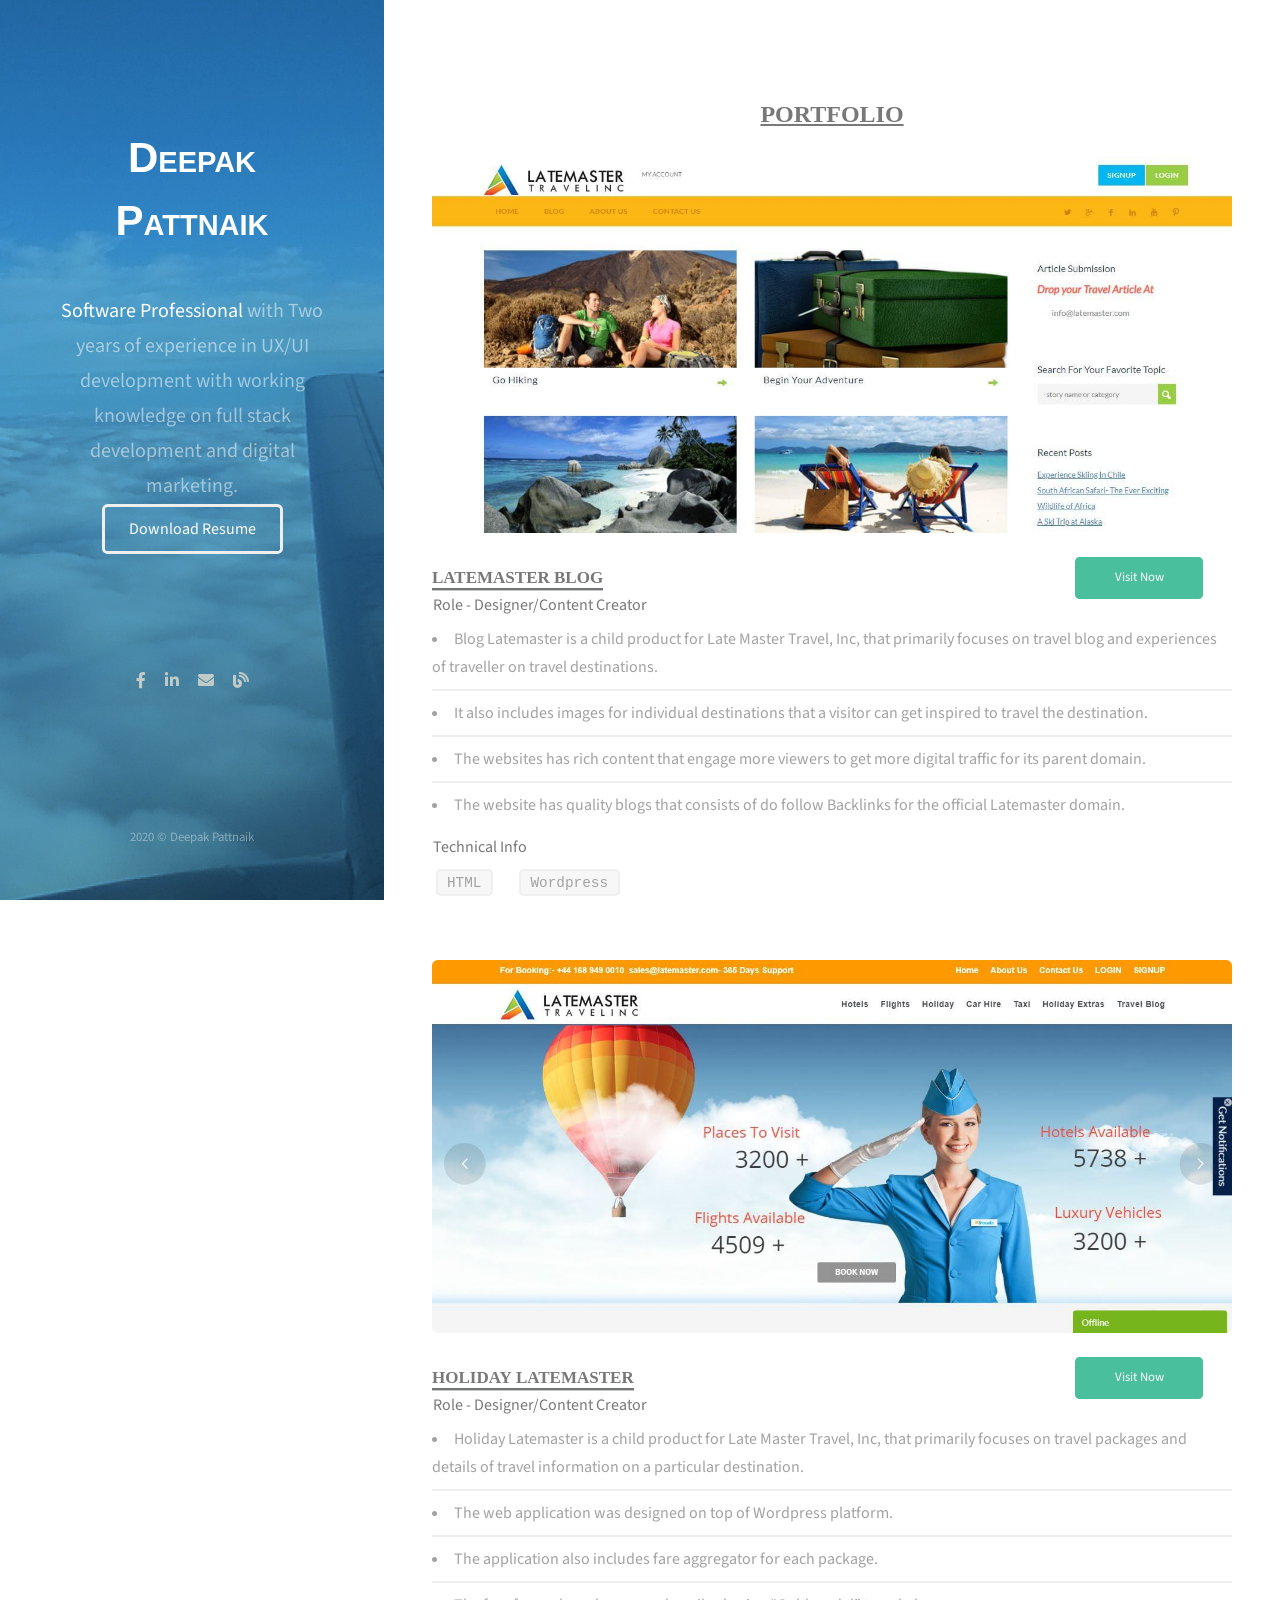
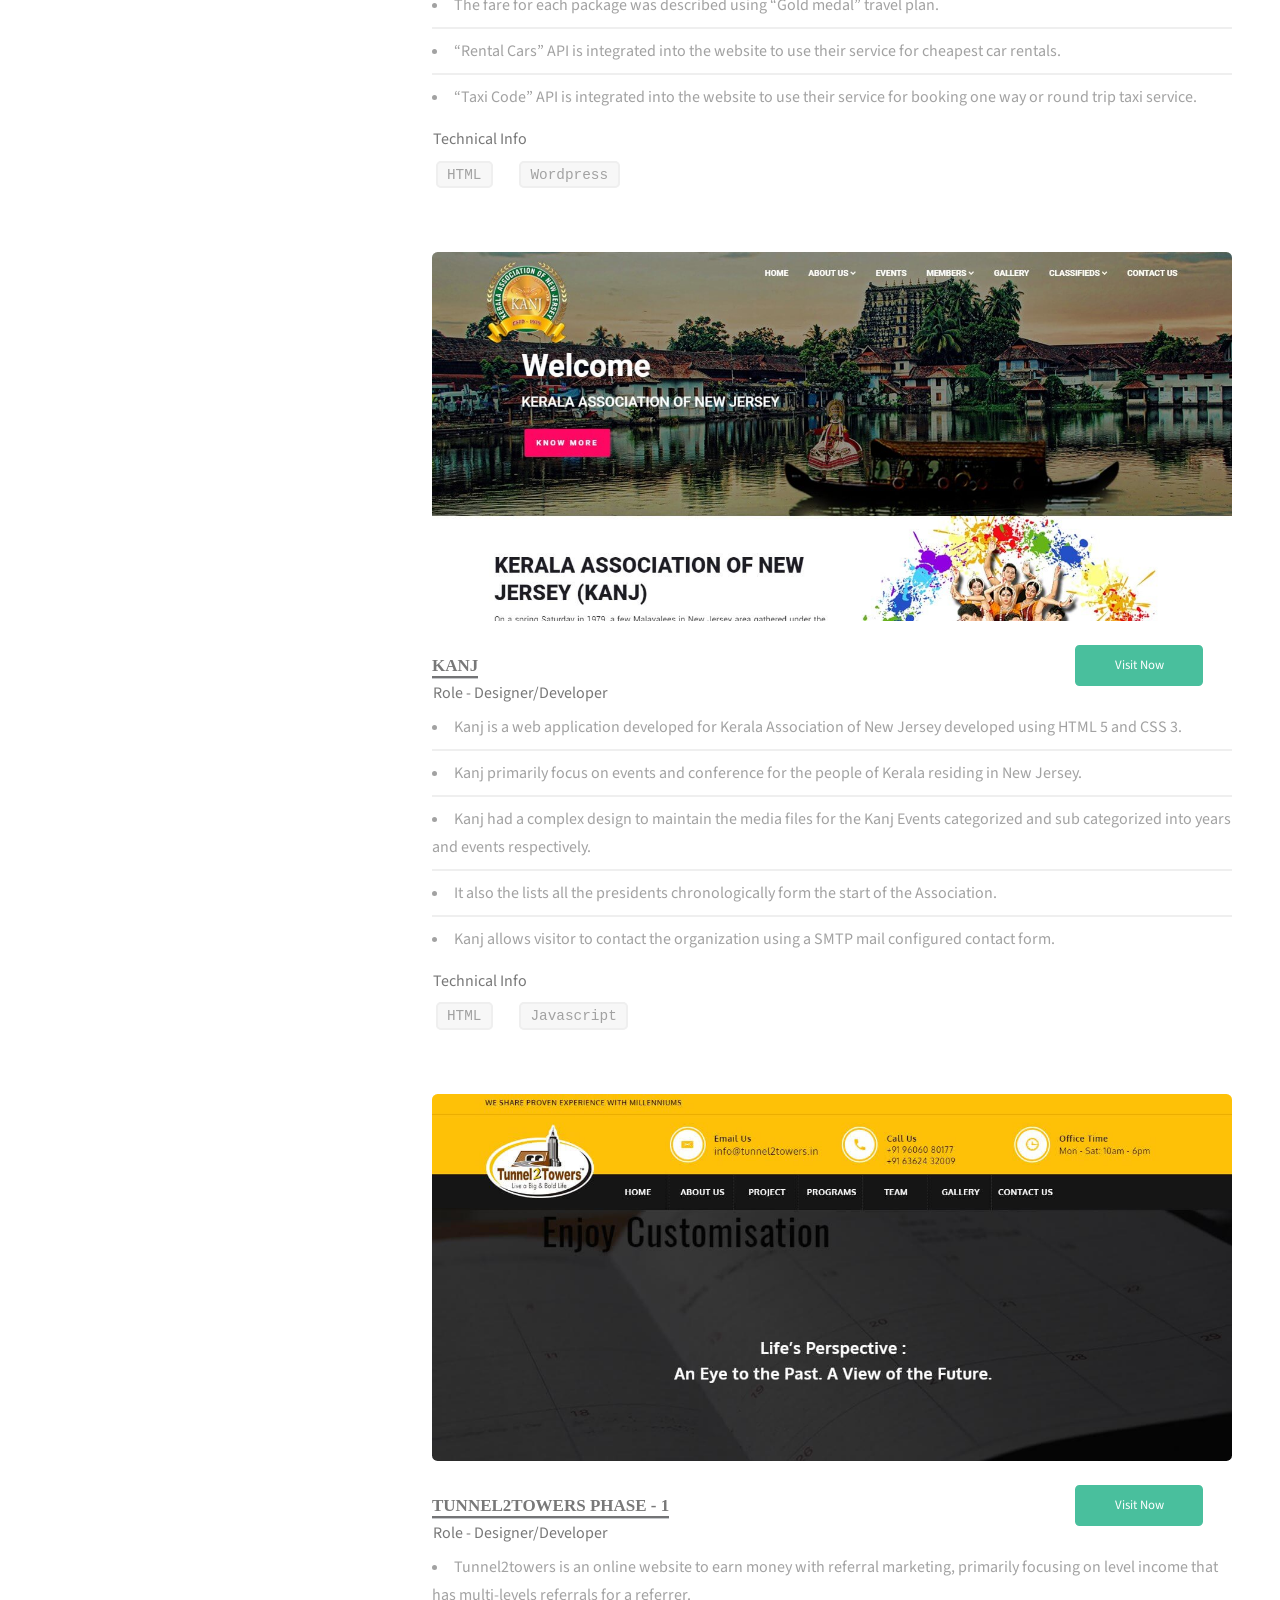
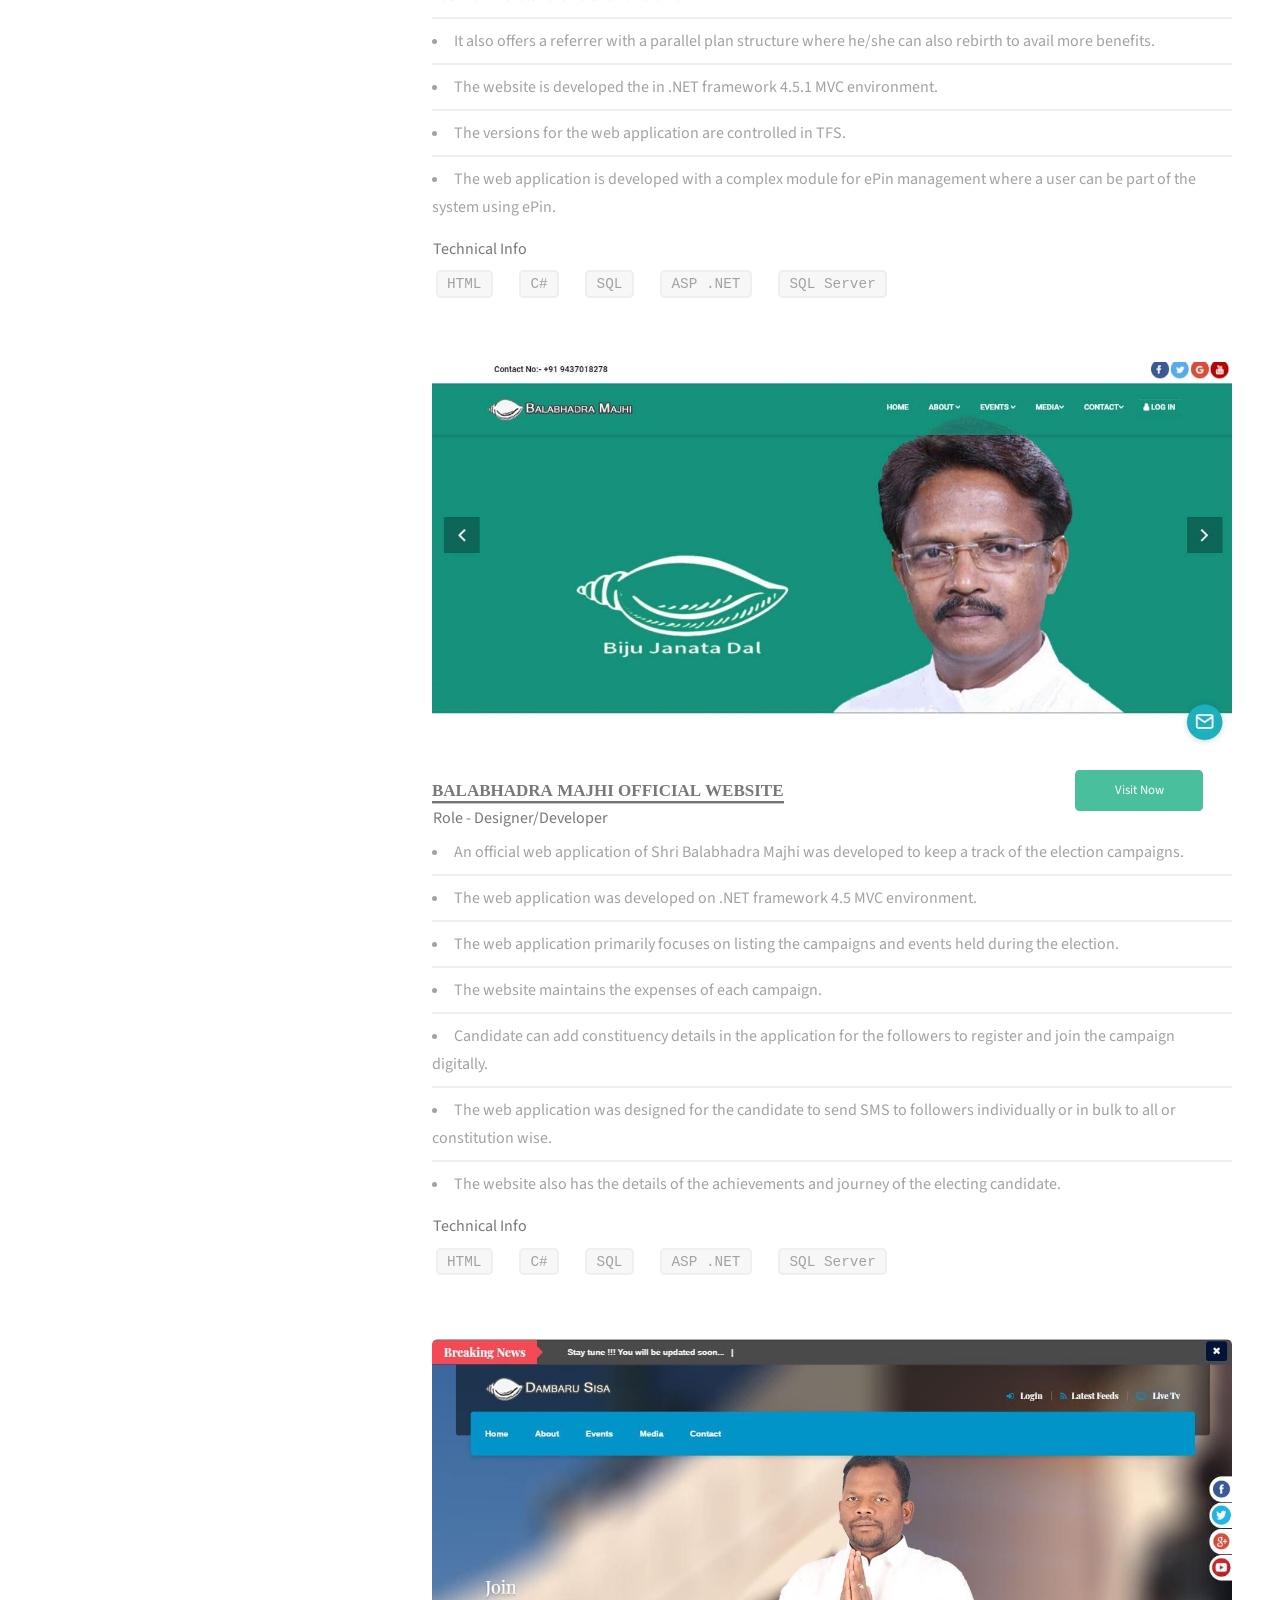
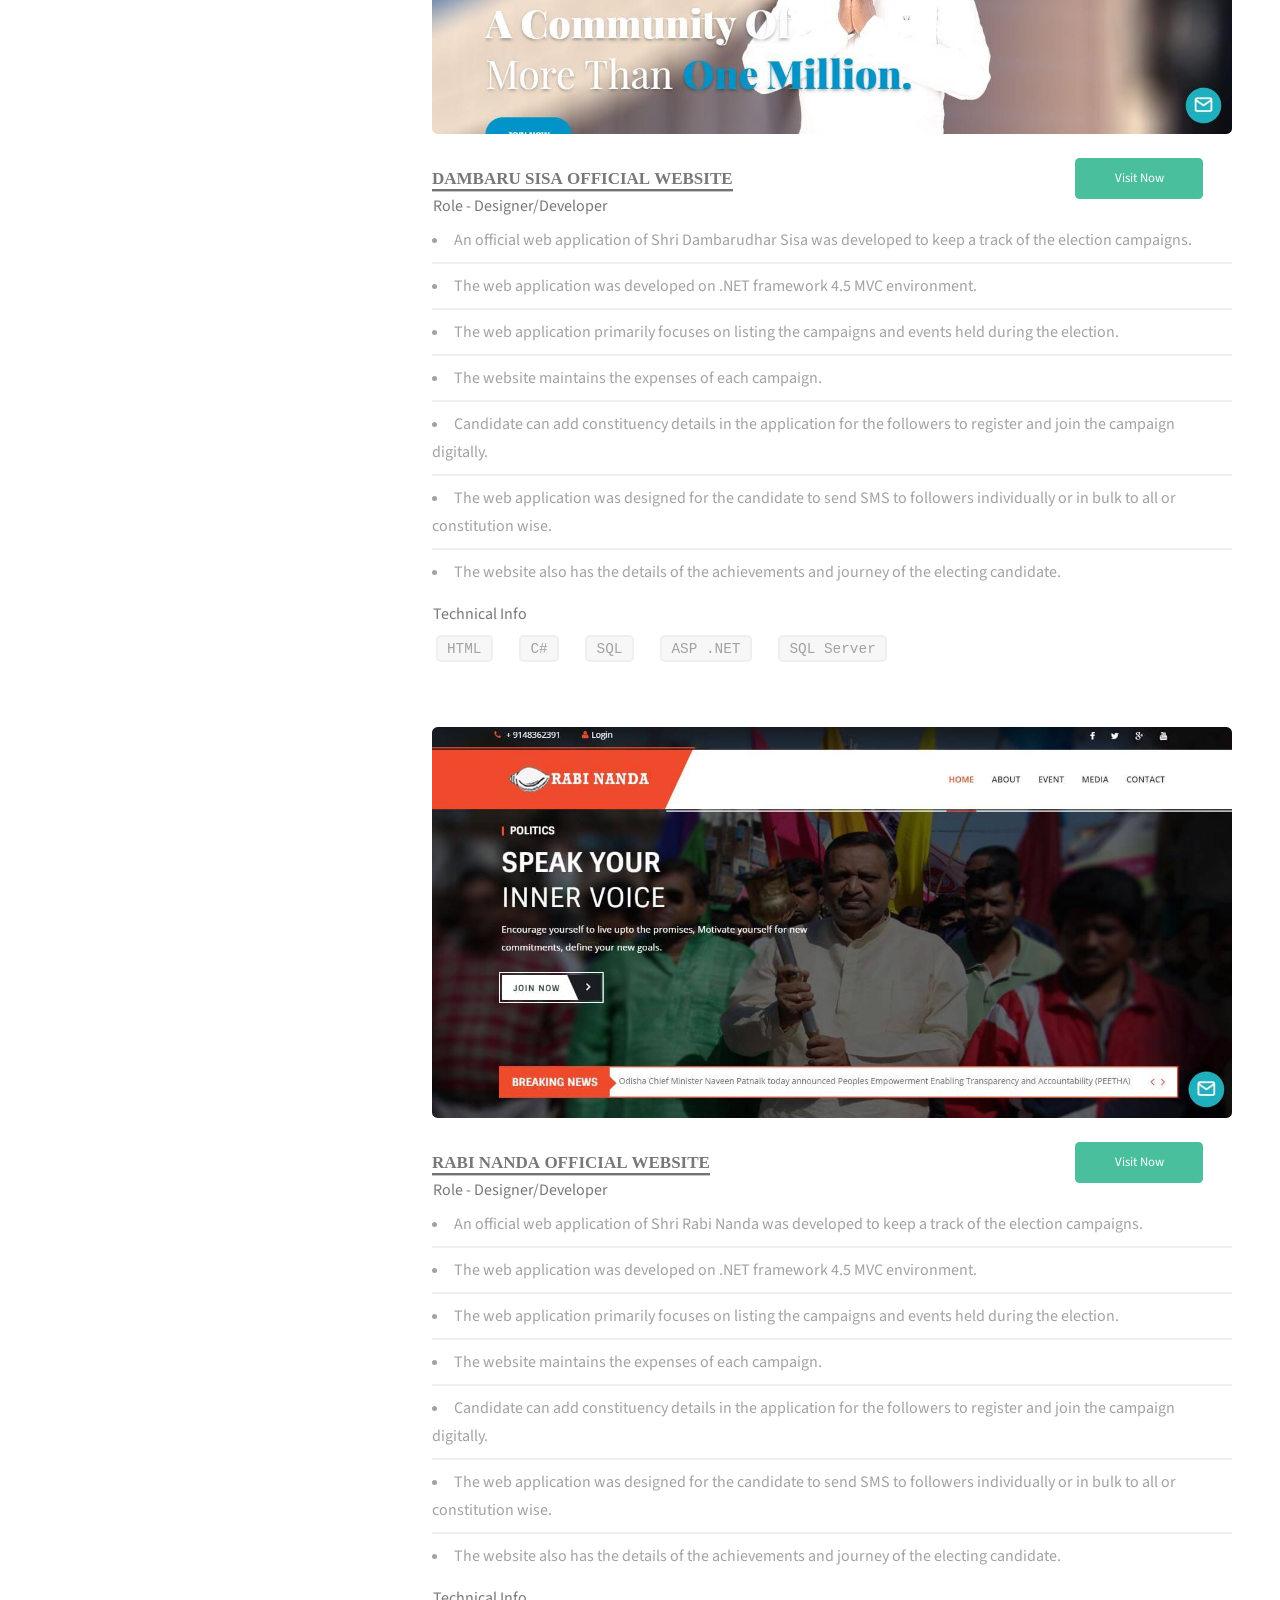
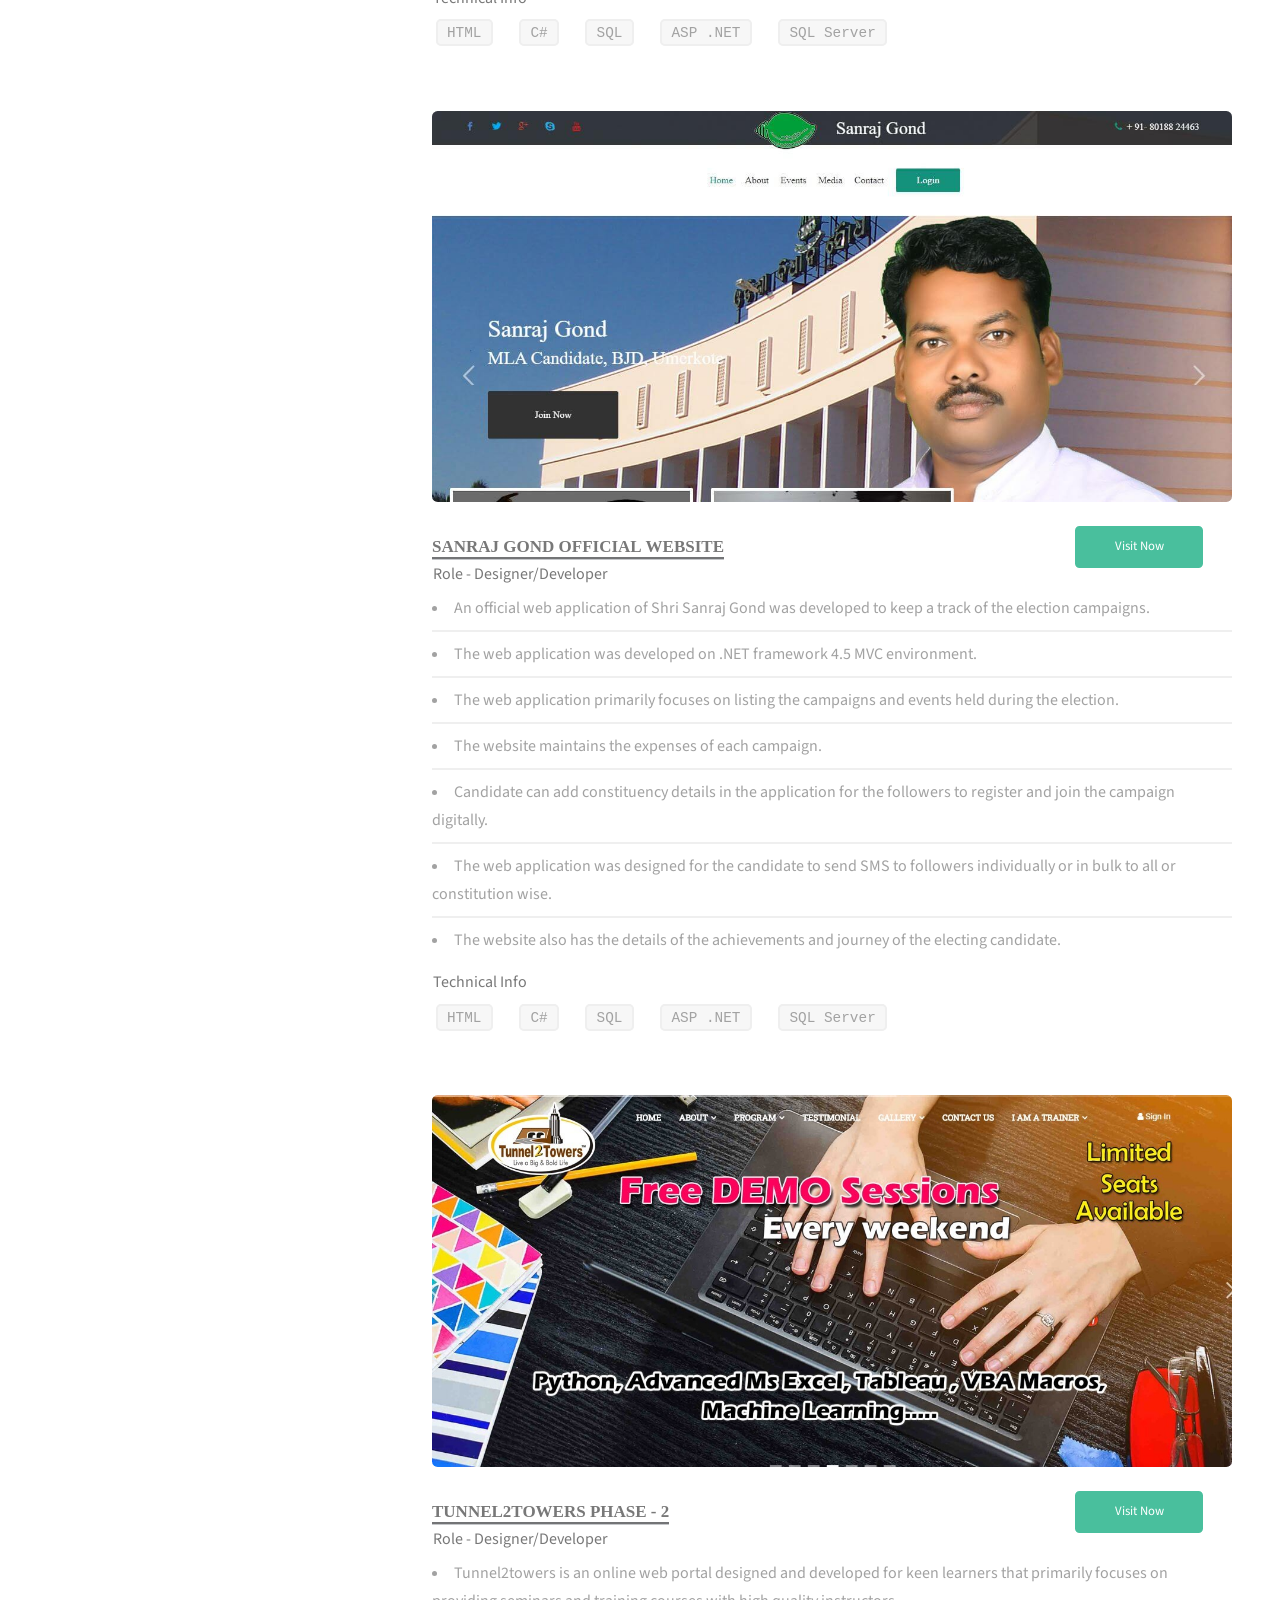
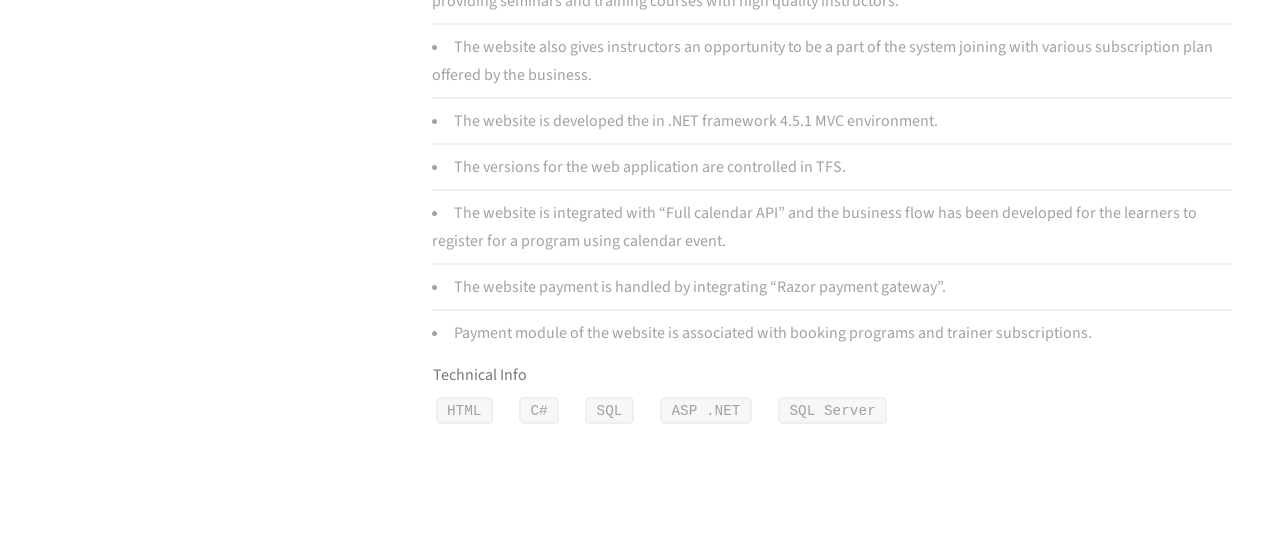
==== index.html @ 39946755 "Changed Meta Title" ====
<!DOCTYPE HTML>
<html>
	<head>
		<title>Deepak Pattnaik | Professional Works</title>
		<meta charset="utf-8" />
		<meta name="viewport" content="width=device-width, initial-scale=1, user-scalable=no" />
		<link rel="stylesheet" href="assets/css/main.css" />
        	<link rel="stylesheet" type="text/css" href="assets/css/jquery.fancybox.css">
        	<link rel="icon" href="images/favicon.png" type="image/png" sizes="16x16">
	</head>
	<body class="is-preload">

		<!-- Header -->
			<header id="header">
				<div class="inner">
					<h2 class="hv-font-heading">Deepak Pattnaik</h2>
					<h1><strong>Software Professional</strong> with Two years of experience in UX/UI development
                        with  working  knowledge on full stack development and  digital marketing.                       
                    </h1>
                    <a href="/assets/Resume.pdf" target="_blank" class="button" style="color:#ffffff !important">Download Resume</a>
				</div>
				<div class="inner">
					<ul class="icons">
						<li><a href="https://www.facebook.com/dpak2112" target="_blank" class="icon brands"><i class="fab fa-facebook-f"></i><span class="label">Facebook</span></a></li>
						<li><a href="https://www.linkedin.com/in/deepak-pattnaik/" target="_blank" class="icon brands"><i class="fab fa-linkedin-in"></i><span class="label">LinkedIn</span></a></li>                      
						<li><a href="mailto:deepak.pattnaik@outlook.in" class="icon solid"><i class="fas fa-envelope"></i><span class="label">Email</span></a></li>
						<li><a href="https://idpak.wordpress.com/" target="_blank" class="icon brands"><i class="fas fa-blog"></i><span class="label">Blog</span></a></li>
					</ul>					
				</div>
			</header>

		<!-- Main -->
			<div id="main">	
				<!-- Two -->
					<section id="two">
						<h2 class="hv-portfolio-heading">Portfolio</h2>
						<div class="row">
							<article class="col-12 col-12-xsmall work-item">
                                <a href="images/portfolio/Blog%20Latemaster_Full.png" data-fancybox data-caption="Blog Latemaster">
                                    <img class="image fit thumb" src="images/thumbs/Blog%20Latemaster.jpg" alt="blog_lm_image" />
                                </a>
								<div class="row">
									<div class="col-8 col-7-small">
										<h2 class="hv-portfolio-sub-heading">Latemaster Blog</h2>
										<h3><strong>Role - </strong> Designer/Content Creator</h3>
									</div>
									<div class="col-4 col-5-small">
										<a data-fancybox data-animation-duration="700" data-src="#animatedModal" href="javascript:;" class="button primary small" style="position: absolute;right: 6%;">Visit Now</a>
									</div>
								</div>								
								<ul class="alt">
									<li>Blog Latemaster is a child product for Late Master Travel, Inc, that primarily focuses on travel blog and experiences of traveller on travel destinations.</li>
									<li>It also includes images for individual destinations that a visitor can get inspired to travel the destination.</li>
									<li>The websites has rich content that engage more viewers to get more digital traffic for its parent domain.</li>
                                    <li>The website has quality blogs that consists of do follow Backlinks for the official Latemaster domain.</li>
								</ul>
								<h3 style="margin-top:-1.5em;">Technical Info</h3>
								<ul class="icons">
									<li><code>HTML</code></li>
									<li><code>Wordpress</code></li>									
								</ul>                                
							</article>
							<article class="col-12 col-12-xsmall work-item">
								<a href="images/portfolio/Holiday%20Latemaster_Full.png" data-fancybox data-caption="Holiday Latemaster">
                                    <img class="image fit thumb" src="images/thumbs/Holiday%20Latemaster.jpg" alt="holiday_lm_image" />
                                </a>
								<div class="row">
									<div class="col-8 col-7-small">
										<h2 class="hv-portfolio-sub-heading">Holiday Latemaster</h2>
										<h3><strong>Role - </strong> Designer/Content Creator</h3>
									</div>
									<div class="col-4 col-5-small">
										<a href="https://holiday.latemaster.com/" target="_blank" class="button primary small" style="position: absolute;right: 6%;">Visit Now</a>
									</div>
								</div>								
								<ul class="alt">
									<li>Holiday Latemaster is a child product for Late Master Travel, Inc, that primarily focuses on travel packages and details of travel information on a particular destination.</li>
									<li>The web application was designed on top of Wordpress platform.</li>
									<li>The application also includes fare aggregator for each package.</li>
                                    <li>The fare for each package was described using “Gold medal” travel plan.</li>
                                    <li>“Rental Cars” API is integrated into the website to use their service for cheapest car rentals.</li>
                                    <li>“Taxi Code” API is integrated into the website to use their service for booking one way or round trip taxi service.</li>
								</ul>
								<h3 style="margin-top:-1.5em;">Technical Info</h3>
								<ul class="icons">
									<li><code>HTML</code></li>
									<li><code>Wordpress</code></li>
								</ul>                                
							</article>
							<article class="col-12 col-12-xsmall work-item">
								<a href="images/portfolio/Kanj_Full.png" data-fancybox data-caption="Kerala Association of New Jersey">
                                    <img class="image fit thumb" src="images/thumbs/Kanj.jpg" alt="kanj_image" />
                                </a>
								<div class="row">
									<div class="col-8 col-7-small">
										<h2 class="hv-portfolio-sub-heading">KANJ</h2>
										<h3><strong>Role - </strong> Designer/Developer</h3>
									</div>
									<div class="col-4 col-5-small">
										<a data-fancybox data-animation-duration="700" data-src="#animatedModal" href="javascript:;" class="button primary small" style="position: absolute;right: 6%;">Visit Now</a>
									</div>
								</div>								
								<ul class="alt">
									<li>Kanj is a web application developed for Kerala Association of New Jersey developed using HTML 5 and CSS 3.</li>
									<li>Kanj primarily focus on events and conference for the people of Kerala residing in New Jersey.</li>
                                    <li>Kanj had a complex design to maintain the media files for the Kanj Events categorized and sub categorized into years and events respectively.</li>
                                    <li>It also the lists all the presidents chronologically form the start of the Association.</li>
                                    <li>Kanj allows visitor to contact the organization using a SMTP mail configured contact form.</li>
								</ul>
								<h3 style="margin-top:-1.5em;">Technical Info</h3>
								<ul class="icons">
									<li><code>HTML</code></li>
									<li><code>Javascript</code></li>
								</ul>                                
							</article>
							<article class="col-12 col-12-xsmall work-item">
								<a href="images/portfolio/T2T%20Phase%201_Full.png" data-fancybox data-caption="Tunnel2Towers">
                                    <img class="image fit thumb" src="images/thumbs/T2T%20Phase%201.jpg" alt="t2t_image" />
                                </a>
								<div class="row">
									<div class="col-8 col-7-small">
										<h2 class="hv-portfolio-sub-heading">Tunnel2towers Phase - 1</h2>
										<h3><strong>Role - </strong> Designer/Developer</h3>
									</div>
									<div class="col-4 col-5-small">
										<a data-fancybox data-animation-duration="700" data-src="#animatedModal" href="javascript:;" class="button primary small" style="position: absolute;right: 6%;">Visit Now</a>
									</div>
								</div>								
								<ul class="alt">
									<li>Tunnel2towers is an online website to earn money with referral marketing, primarily focusing on level income that has multi-levels referrals for a referrer.</li>
									<li>It also offers a referrer with a parallel plan structure where he/she can also rebirth to avail more benefits.</li>
									<li>The website is developed the in .NET framework 4.5.1 MVC environment.</li>
                                    <li>The versions for the web application are controlled in TFS.</li>
                                    <li>The web application is developed with a complex module for ePin management where a user can be part of the system using ePin.</li>
								</ul>
								<h3 style="margin-top:-1.5em;">Technical Info</h3>
								<ul class="icons">
									<li><code>HTML</code></li>
									<li><code>C#</code></li>
									<li><code>SQL</code></li>
                                    <li><code>ASP .NET</code></li>
                                    <li><code>SQL Server</code></li>
								</ul>                                
							</article>
							<article class="col-12 col-12-xsmall work-item">
								<a href="images/portfolio/Balabhadra%20Majhi_Full.png" data-fancybox data-caption="Balabhadra Majhi Website">
                                    <img class="image fit thumb" src="images/thumbs/Balabhadra%20Majhi.jpg" alt="balabhadra_website_image" />
                                </a>
								<div class="row">
									<div class="col-8 col-7-small">
										<h2 class="hv-portfolio-sub-heading">Balabhadra Majhi Official Website</h2>
										<h3><strong>Role - </strong> Designer/Developer</h3>
									</div>
									<div class="col-4 col-5-small">
										<a data-fancybox data-animation-duration="700" data-src="#animatedModal" href="javascript:;" class="button primary small" style="position: absolute;right: 6%;">Visit Now</a>
									</div>
								</div>								
								<ul class="alt">
									<li>An official web application of Shri Balabhadra Majhi was developed to keep a track of the election campaigns.</li>
									<li>The web application was developed on .NET framework 4.5 MVC environment.</li>
									<li>The web application primarily focuses on listing the campaigns and events held during the election.</li>
                                    <li>The website maintains the expenses of each campaign.</li>
                                    <li>Candidate can add constituency details in the application for the followers to register and join the campaign digitally.</li>
                                    <li>The web application was designed for the candidate to send SMS to followers individually or in bulk to all or constitution wise.</li>
                                    <li>The website also has the details of the achievements and journey of the electing candidate.</li>
								</ul>
								<h3 style="margin-top:-1.5em;">Technical Info</h3>
								<ul class="icons">
									<li><code>HTML</code></li>
									<li><code>C#</code></li>
									<li><code>SQL</code></li>
                                    <li><code>ASP .NET</code></li>
                                    <li><code>SQL Server</code></li>
								</ul>                                
							</article>
                            <article class="col-12 col-12-xsmall work-item">
								<a href="images/portfolio/Dambaru%20Sisa_Full.png" data-fancybox data-caption="Dambaru Sisa Website">
                                    <img class="image fit thumb" src="images/thumbs/Dambaru%20Sisa.jpg" alt="dambaru_website_image" />
                                </a>
								<div class="row">
									<div class="col-8 col-7-small">
										<h2 class="hv-portfolio-sub-heading">Dambaru Sisa Official Website</h2>
										<h3><strong>Role - </strong> Designer/Developer</h3>
									</div>
									<div class="col-4 col-5-small">
										<a data-fancybox data-animation-duration="700" data-src="#animatedModal" href="javascript:;" class="button primary small" style="position: absolute;right: 6%;">Visit Now</a>
									</div>
								</div>								
								<ul class="alt">
									<li>An official web application of Shri Dambarudhar Sisa was developed to keep a track of the election campaigns.</li>
									<li>The web application was developed on .NET framework 4.5 MVC environment.</li>
									<li>The web application primarily focuses on listing the campaigns and events held during the election.</li>
                                    <li>The website maintains the expenses of each campaign.</li>
                                    <li>Candidate can add constituency details in the application for the followers to register and join the campaign digitally.</li>
                                    <li>The web application was designed for the candidate to send SMS to followers individually or in bulk to all or constitution wise.</li>
                                    <li>The website also has the details of the achievements and journey of the electing candidate.</li>
								</ul>
								<h3 style="margin-top:-1.5em;">Technical Info</h3>
								<ul class="icons">
									<li><code>HTML</code></li>
									<li><code>C#</code></li>
									<li><code>SQL</code></li>
                                    <li><code>ASP .NET</code></li>
                                    <li><code>SQL Server</code></li>
								</ul>                                
							</article>
							<article class="col-12 col-12-xsmall work-item">
								<a href="images/portfolio/Rabi%20Nanda_Full.png" data-fancybox data-caption="Rabi Nanda Website">
                                    <img class="image fit thumb" src="images/thumbs/Rabi%20Nanda.jpg" alt="rabi_website_image" />
                                </a>
								<div class="row">
									<div class="col-8 col-7-small">
										<h2 class="hv-portfolio-sub-heading">Rabi Nanda Official Website</h2>
										<h3><strong>Role - </strong> Designer/Developer</h3>
									</div>
									<div class="col-4 col-5-small">
										<a data-fancybox data-animation-duration="700" data-src="#animatedModal" href="javascript:;" class="button primary small" style="position: absolute;right: 6%;">Visit Now</a>
									</div>
								</div>								
								<ul class="alt">
									<li>An official web application of Shri Rabi Nanda was developed to keep a track of the election campaigns.</li>
									<li>The web application was developed on .NET framework 4.5 MVC environment.</li>
									<li>The web application primarily focuses on listing the campaigns and events held during the election.</li>
                                    <li>The website maintains the expenses of each campaign.</li>
                                    <li>Candidate can add constituency details in the application for the followers to register and join the campaign digitally.</li>
                                    <li>The web application was designed for the candidate to send SMS to followers individually or in bulk to all or constitution wise.</li>
                                    <li>The website also has the details of the achievements and journey of the electing candidate.</li>
								</ul>
								<h3 style="margin-top:-1.5em;">Technical Info</h3>
								<ul class="icons">
									<li><code>HTML</code></li>
									<li><code>C#</code></li>
									<li><code>SQL</code></li>
                                    <li><code>ASP .NET</code></li>
                                    <li><code>SQL Server</code></li>
								</ul>                                
							</article>
							<article class="col-12 col-12-xsmall work-item">
								<a href="images/portfolio/Sanroj%20Gond_Full.png" data-fancybox data-caption="Sanraj Gond Website">
                                    <img class="image fit thumb" src="images/thumbs/Sanraj%20Gond.jpg" alt="sanraj_website_image" />
                                </a>
								<div class="row">
									<div class="col-8 col-7-small">
										<h2 class="hv-portfolio-sub-heading">Sanraj Gond Official Website</h2>
										<h3><strong>Role - </strong> Designer/Developer</h3>
									</div>
									<div class="col-4 col-5-small">
										<a data-fancybox data-animation-duration="700" data-src="#animatedModal" href="javascript:;" class="button primary small" style="position: absolute;right: 6%;">Visit Now</a>
									</div>
								</div>								
								<ul class="alt">
									<li>An official web application of Shri Sanraj Gond was developed to keep a track of the election campaigns.</li>
									<li>The web application was developed on .NET framework 4.5 MVC environment.</li>
									<li>The web application primarily focuses on listing the campaigns and events held during the election.</li>
                                    <li>The website maintains the expenses of each campaign.</li>
                                    <li>Candidate can add constituency details in the application for the followers to register and join the campaign digitally.</li>
                                    <li>The web application was designed for the candidate to send SMS to followers individually or in bulk to all or constitution wise.</li>
                                    <li>The website also has the details of the achievements and journey of the electing candidate.</li>
								</ul>
								<h3 style="margin-top:-1.5em;">Technical Info</h3>
								<ul class="icons">
									<li><code>HTML</code></li>
									<li><code>C#</code></li>
									<li><code>SQL</code></li>
                                    <li><code>ASP .NET</code></li>
                                    <li><code>SQL Server</code></li>
								</ul>                                
							</article>
							<article class="col-12 col-12-xsmall work-item">
								<a href="images/portfolio/T2T%20Phase%202_Full.png" data-fancybox data-caption="Tunnel2Towers">
                                    <img class="image fit thumb" src="images/thumbs/T2T%20Phase%202.jpg" alt="t2t_image" />
                                </a>
								<div class="row">
									<div class="col-8 col-7-small">
										<h2 class="hv-portfolio-sub-heading">Tunnel2towers Phase - 2</h2>
										<h3><strong>Role - </strong> Designer/Developer</h3>
									</div>
									<div class="col-4 col-5-small">
										<a href="https://tunnel2towers.in/in" target="_blank" class="button primary small" style="position: absolute;right: 6%;">Visit Now</a>
									</div>
								</div>								
								<ul class="alt">
									<li>Tunnel2towers is an online web portal designed and developed for keen learners that primarily focuses on providing seminars and training courses with high quality instructors.</li>
									<li>The website also gives instructors an opportunity to be a part of the system joining with various subscription plan offered by the business.</li>
									<li>The website is developed the in .NET framework 4.5.1 MVC environment.</li>
                                    <li>The versions for the web application are controlled in TFS.</li>
                                    <li>The website is integrated with “Full calendar API” and the business flow has been developed for the learners to register for a program using calendar event.</li>
                                    <li>The website payment is handled by integrating “Razor payment gateway”.</li>
                                    <li>Payment module of the website is associated with booking programs and trainer subscriptions.</li>
								</ul>
								<h3 style="margin-top:-1.5em;">Technical Info</h3>
								<ul class="icons">
									<li><code>HTML</code></li>
									<li><code>C#</code></li>
									<li><code>SQL</code></li>
                                    <li><code>ASP .NET</code></li>
                                    <li><code>SQL Server</code></li>
								</ul>                                
							</article>
						</div>
                         <div style="display: none;" id="animatedModal" class="hv-animated-modal">
                          <h2>Oops!!</h2>
                          <p>The website you are looking for is removed.</p>
                        </div>
					</section>
			</div>

		<!-- Footer -->
			<footer id="footer">
				<div class="inner">					
					<ul class="copyright">
						<li>2020 &copy; Deepak Pattnaik</li>
					</ul>
				</div>
			</footer>

		<!-- Scripts -->
			<script src="assets/js/jquery.min.js"></script>
			<script src="assets/js/jquery.poptrox.min.js"></script>
			<script src="assets/js/browser.min.js"></script>
			<script src="assets/js/breakpoints.min.js"></script>
			<script src="assets/js/util.js"></script>
			<script src="assets/js/main.js"></script>
            		<script src="assets/js/jquery.fancybox.js"></script>
	</body>
</html>
---- assets/css/main.css ----
@import url("fontawesome-all.min.css");
@import url("https://fonts.googleapis.com/css?family=Source+Sans+Pro:400,400italic");


html, body, div, span, applet, object,
iframe, h1, h2, h3, h4, h5, h6, p, blockquote,
pre, a, abbr, acronym, address, big, cite,
code, del, dfn, em, img, ins, kbd, q, s, samp,
small, strike, strong, sub, sup, tt, var, b,
u, i, center, dl, dt, dd, ol, ul, li, fieldset,
form, label, legend, table, caption, tbody,
tfoot, thead, tr, th, td, article, aside,
canvas, details, embed, figure, figcaption,
footer, header, hgroup, menu, nav, output, ruby,
section, summary, time, mark, audio, video {
	margin: 0;
	padding: 0;
	border: 0;
	font-size: 100%;
	font: inherit;
	vertical-align: baseline;}

article, aside, details, figcaption, figure,
footer, header, hgroup, menu, nav, section {
	display: block;}

body {
	line-height: 1;
}

ol, ul {
	list-style: none;
}

blockquote, q {
	quotes: none;
}

	blockquote:before, blockquote:after, q:before, q:after {
		content: '';
		content: none;
	}

table {
	border-collapse: collapse;
	border-spacing: 0;
}

body {
	-webkit-text-size-adjust: none;
}

mark {
	background-color: transparent;
	color: inherit;
}

input::-moz-focus-inner {
	border: 0;
	padding: 0;
}

input, select, textarea {
	-moz-appearance: none;
	-webkit-appearance: none;
	-ms-appearance: none;
	appearance: none;
}

/* Basic */

	html {
		box-sizing: border-box;
	}

	*, *:before, *:after {
		box-sizing: inherit;
	}

	body {
		background: #fff;
	}

		body.is-preload *, body.is-preload *:before, body.is-preload *:after {
			-moz-animation: none !important;
			-webkit-animation: none !important;
			-ms-animation: none !important;
			animation: none !important;
			-moz-transition: none !important;
			-webkit-transition: none !important;
			-ms-transition: none !important;
			transition: none !important;
		}

	body, input, select, textarea {
		color: #a2a2a2;
		font-family: "Source Sans Pro", Helvetica, sans-serif;
		font-size: 16pt;
		font-weight: 400;
		line-height: 1.75em;
	}

	a {
		-moz-transition: color 0.2s ease-in-out, border-color 0.2s ease-in-out;
		-webkit-transition: color 0.2s ease-in-out, border-color 0.2s ease-in-out;
		-ms-transition: color 0.2s ease-in-out, border-color 0.2s ease-in-out;
		transition: color 0.2s ease-in-out, border-color 0.2s ease-in-out;
		border-bottom: dotted 1px;
		color: #c0cac7;
		text-decoration: none;
	}

		a:hover {
			border-bottom-color: transparent;
			color: #49bf9d !important;
			text-decoration: none;
		}

	strong, b {
		color: #787878;
		font-weight: 400;
	}

	em, i {
		font-style: italic;
	}

	p {
		margin: 0 0 2em 0;
	}

	h1, h2, h3, h4, h5, h6 {
		color: #787878;
		font-weight: 400;
		line-height: 1em;
		margin: 0 0 1em 0;
	}

		h1 a, h2 a, h3 a, h4 a, h5 a, h6 a {
			color: inherit;
			text-decoration: none;
		}

	h1 {
		font-size: 2em;
		line-height: 1.5em;
	}

	h2 {
		font-size: 1.5em;
		line-height: 1.5em;
	}

	h3 {
		font-size: 1.25em;
		line-height: 1.5em;
	}

	h4 {
		font-size: 1.1em;
		line-height: 1.5em;
	}

	h5 {
		font-size: 0.9em;
		line-height: 1.5em;
	}

	h6 {
		font-size: 0.7em;
		line-height: 1.5em;
	}

	sub {
		font-size: 0.8em;
		position: relative;
		top: 0.5em;
	}

	sup {
		font-size: 0.8em;
		position: relative;
		top: -0.5em;
	}

	hr {
		border: 0;
		border-bottom: solid 2px #efefef;
		margin: 2em 0;
	}

		hr.major {
			margin: 3em 0;
		}

	blockquote {
		border-left: solid 6px #efefef;
		font-style: italic;
		margin: 0 0 2em 0;
		padding: 0.5em 0 0.5em 1.5em;
	}

	code {
		background: #f7f7f7;
		border-radius: 0.35em;
		border: solid 2px #efefef;
		font-family: "Courier New", monospace;
		font-size: 0.9em;
		margin: 0 0.25em;
		padding: 0.25em 0.65em;
	}

	pre {
		-webkit-overflow-scrolling: touch;
		font-family: "Courier New", monospace;
		font-size: 0.9em;
		margin: 0 0 2em 0;
	}

		pre code {
			display: block;
			line-height: 1.75em;
			padding: 1em 1.5em;
			overflow-x: auto;
		}

	.align-left {
		text-align: left;
	}

	.align-center {
		text-align: center;
	}

	.align-right {
		text-align: right;
	}

/* Container */

	.container {
		margin: 0 auto;
		max-width: calc(100% - 4em);
		width: 100%;
	}

		.container.xsmall {
			width: 25%;
		}

		.container.small {
			width: 50%;
		}

		.container.medium {
			width: 75%;
		}

		.container.large {
			width: 125%;
		}

		.container.xlarge {
			width: 150%;
		}

		.container.max {
			width: 100%;
		}

		@media screen and (max-width: 980px) {

			.container {
				width: 100% !important;
				max-width: 100% !important;
			}

		}

		@media screen and (max-width: 480px) {

			.container {
				max-width: calc(100% - 3em);
			}

		}

/* Row */

	.row {
		display: flex;
		flex-wrap: wrap;
		box-sizing: border-box;
		align-items: stretch;
	}

		.row > * {
			box-sizing: border-box;
		}

		.row.gtr-uniform > * > :last-child {
			margin-bottom: 0;
		}

		.row.aln-left {
			justify-content: flex-start;
		}

		.row.aln-center {
			justify-content: center;
		}

		.row.aln-right {
			justify-content: flex-end;
		}

		.row.aln-top {
			align-items: flex-start;
		}

		.row.aln-middle {
			align-items: center;
		}

		.row.aln-bottom {
			align-items: flex-end;
		}

		.row > .imp {
			order: -1;
		}

		.row > .col-1 {
			width: 8.33333%;
		}

		.row > .off-1 {
			margin-left: 8.33333%;
		}

		.row > .col-2 {
			width: 16.66667%;
		}

		.row > .off-2 {
			margin-left: 16.66667%;
		}

		.row > .col-3 {
			width: 25%;
		}

		.row > .off-3 {
			margin-left: 25%;
		}

		.row > .col-4 {
			width: 33.33333%;
		}

		.row > .off-4 {
			margin-left: 33.33333%;
		}

		.row > .col-5 {
			width: 41.66667%;
		}

		.row > .off-5 {
			margin-left: 41.66667%;
		}

		.row > .col-6 {
			width: 50%;
		}

		.row > .off-6 {
			margin-left: 50%;
		}

		.row > .col-7 {
			width: 58.33333%;
		}

		.row > .off-7 {
			margin-left: 58.33333%;
		}

		.row > .col-8 {
			width: 66.66667%;
		}

		.row > .off-8 {
			margin-left: 66.66667%;
		}

		.row > .col-9 {
			width: 75%;
		}

		.row > .off-9 {
			margin-left: 75%;
		}

		.row > .col-10 {
			width: 83.33333%;
		}

		.row > .off-10 {
			margin-left: 83.33333%;
		}

		.row > .col-11 {
			width: 91.66667%;
		}

		.row > .off-11 {
			margin-left: 91.66667%;
		}

		.row > .col-12 {
			width: 100%;
		}

		.row > .off-12 {
			margin-left: 100%;
		}

		.row.gtr-0 {
			margin-top: 0;
			margin-left: 0em;
		}

			.row.gtr-0 > * {
				padding: 0 0 0 0em;
			}

			.row.gtr-0.gtr-uniform {
				margin-top: 0em;
			}

				.row.gtr-0.gtr-uniform > * {
					padding-top: 0em;
				}

		.row.gtr-25 {
			margin-top: 0;
			margin-left: -0.625em;
		}

			.row.gtr-25 > * {
				padding: 0 0 0 0.625em;
			}

			.row.gtr-25.gtr-uniform {
				margin-top: -0.625em;
			}

				.row.gtr-25.gtr-uniform > * {
					padding-top: 0.625em;
				}

		.row.gtr-50 {
			margin-top: 0;
			margin-left: -1.25em;
		}

			.row.gtr-50 > * {
				padding: 0 0 0 1.25em;
			}

			.row.gtr-50.gtr-uniform {
				margin-top: -1.25em;
			}

				.row.gtr-50.gtr-uniform > * {
					padding-top: 1.25em;
				}

		.row {
			margin-top: 0;
			margin-left: -2.5em;
		}

			.row > * {
				padding: 0 0 0 2.5em;
			}

			.row.gtr-uniform {
				margin-top: -2.5em;
			}

				.row.gtr-uniform > * {
					padding-top: 2.5em;
				}

		.row.gtr-150 {
			margin-top: 0;
			margin-left: -3.75em;
		}

			.row.gtr-150 > * {
				padding: 0 0 0 3.75em;
			}

			.row.gtr-150.gtr-uniform {
				margin-top: -3.75em;
			}

				.row.gtr-150.gtr-uniform > * {
					padding-top: 3.75em;
				}

		.row.gtr-200 {
			margin-top: 0;
			margin-left: -5em;
		}

			.row.gtr-200 > * {
				padding: 0 0 0 5em;
			}

			.row.gtr-200.gtr-uniform {
				margin-top: -5em;
			}

				.row.gtr-200.gtr-uniform > * {
					padding-top: 5em;
				}

		@media screen and (max-width: 1800px) {

			.row {
				display: flex;
				flex-wrap: wrap;
				box-sizing: border-box;
				align-items: stretch;
			}

				.row > * {
					box-sizing: border-box;
				}

				.row.gtr-uniform > * > :last-child {
					margin-bottom: 0;
				}

				.row.aln-left {
					justify-content: flex-start;
				}

				.row.aln-center {
					justify-content: center;
				}

				.row.aln-right {
					justify-content: flex-end;
				}

				.row.aln-top {
					align-items: flex-start;
				}

				.row.aln-middle {
					align-items: center;
				}

				.row.aln-bottom {
					align-items: flex-end;
				}

				.row > .imp-xlarge {
					order: -1;
				}

				.row > .col-1-xlarge {
					width: 8.33333%;
				}

				.row > .off-1-xlarge {
					margin-left: 8.33333%;
				}

				.row > .col-2-xlarge {
					width: 16.66667%;
				}

				.row > .off-2-xlarge {
					margin-left: 16.66667%;
				}

				.row > .col-3-xlarge {
					width: 25%;
				}

				.row > .off-3-xlarge {
					margin-left: 25%;
				}

				.row > .col-4-xlarge {
					width: 33.33333%;
				}

				.row > .off-4-xlarge {
					margin-left: 33.33333%;
				}

				.row > .col-5-xlarge {
					width: 41.66667%;
				}

				.row > .off-5-xlarge {
					margin-left: 41.66667%;
				}

				.row > .col-6-xlarge {
					width: 50%;
				}

				.row > .off-6-xlarge {
					margin-left: 50%;
				}

				.row > .col-7-xlarge {
					width: 58.33333%;
				}

				.row > .off-7-xlarge {
					margin-left: 58.33333%;
				}

				.row > .col-8-xlarge {
					width: 66.66667%;
				}

				.row > .off-8-xlarge {
					margin-left: 66.66667%;
				}

				.row > .col-9-xlarge {
					width: 75%;
				}

				.row > .off-9-xlarge {
					margin-left: 75%;
				}

				.row > .col-10-xlarge {
					width: 83.33333%;
				}

				.row > .off-10-xlarge {
					margin-left: 83.33333%;
				}

				.row > .col-11-xlarge {
					width: 91.66667%;
				}

				.row > .off-11-xlarge {
					margin-left: 91.66667%;
				}

				.row > .col-12-xlarge {
					width: 100%;
				}

				.row > .off-12-xlarge {
					margin-left: 100%;
				}

				.row.gtr-0 {
					margin-top: 0;
					margin-left: 0em;
				}

					.row.gtr-0 > * {
						padding: 0 0 0 0em;
					}

					.row.gtr-0.gtr-uniform {
						margin-top: 0em;
					}

						.row.gtr-0.gtr-uniform > * {
							padding-top: 0em;
						}

				.row.gtr-25 {
					margin-top: 0;
					margin-left: -0.625em;
				}

					.row.gtr-25 > * {
						padding: 0 0 0 0.625em;
					}

					.row.gtr-25.gtr-uniform {
						margin-top: -0.625em;
					}

						.row.gtr-25.gtr-uniform > * {
							padding-top: 0.625em;
						}

				.row.gtr-50 {
					margin-top: 0;
					margin-left: -1.25em;
				}

					.row.gtr-50 > * {
						padding: 0 0 0 1.25em;
					}

					.row.gtr-50.gtr-uniform {
						margin-top: -1.25em;
					}

						.row.gtr-50.gtr-uniform > * {
							padding-top: 1.25em;
						}

				.row {
					margin-top: 0;
					margin-left: -2.5em;
				}

					.row > * {
						padding: 0 0 0 2.5em;
					}

					.row.gtr-uniform {
						margin-top: -2.5em;
					}

						.row.gtr-uniform > * {
							padding-top: 2.5em;
						}

				.row.gtr-150 {
					margin-top: 0;
					margin-left: -3.75em;
				}

					.row.gtr-150 > * {
						padding: 0 0 0 3.75em;
					}

					.row.gtr-150.gtr-uniform {
						margin-top: -3.75em;
					}

						.row.gtr-150.gtr-uniform > * {
							padding-top: 3.75em;
						}

				.row.gtr-200 {
					margin-top: 0;
					margin-left: -5em;
				}

					.row.gtr-200 > * {
						padding: 0 0 0 5em;
					}

					.row.gtr-200.gtr-uniform {
						margin-top: -5em;
					}

						.row.gtr-200.gtr-uniform > * {
							padding-top: 5em;
						}

		}

		@media screen and (max-width: 1280px) {

			.row {
				display: flex;
				flex-wrap: wrap;
				box-sizing: border-box;
				align-items: stretch;
			}

				.row > * {
					box-sizing: border-box;
				}

				.row.gtr-uniform > * > :last-child {
					margin-bottom: 0;
				}

				.row.aln-left {
					justify-content: flex-start;
				}

				.row.aln-center {
					justify-content: center;
				}

				.row.aln-right {
					justify-content: flex-end;
				}

				.row.aln-top {
					align-items: flex-start;
				}

				.row.aln-middle {
					align-items: center;
				}

				.row.aln-bottom {
					align-items: flex-end;
				}

				.row > .imp-large {
					order: -1;
				}

				.row > .col-1-large {
					width: 8.33333%;
				}

				.row > .off-1-large {
					margin-left: 8.33333%;
				}

				.row > .col-2-large {
					width: 16.66667%;
				}

				.row > .off-2-large {
					margin-left: 16.66667%;
				}

				.row > .col-3-large {
					width: 25%;
				}

				.row > .off-3-large {
					margin-left: 25%;
				}

				.row > .col-4-large {
					width: 33.33333%;
				}

				.row > .off-4-large {
					margin-left: 33.33333%;
				}

				.row > .col-5-large {
					width: 41.66667%;
				}

				.row > .off-5-large {
					margin-left: 41.66667%;
				}

				.row > .col-6-large {
					width: 50%;
				}

				.row > .off-6-large {
					margin-left: 50%;
				}

				.row > .col-7-large {
					width: 58.33333%;
				}

				.row > .off-7-large {
					margin-left: 58.33333%;
				}

				.row > .col-8-large {
					width: 66.66667%;
				}

				.row > .off-8-large {
					margin-left: 66.66667%;
				}

				.row > .col-9-large {
					width: 75%;
				}

				.row > .off-9-large {
					margin-left: 75%;
				}

				.row > .col-10-large {
					width: 83.33333%;
				}

				.row > .off-10-large {
					margin-left: 83.33333%;
				}

				.row > .col-11-large {
					width: 91.66667%;
				}

				.row > .off-11-large {
					margin-left: 91.66667%;
				}

				.row > .col-12-large {
					width: 100%;
				}

				.row > .off-12-large {
					margin-left: 100%;
				}

				.row.gtr-0 {
					margin-top: 0;
					margin-left: 0em;
				}

					.row.gtr-0 > * {
						padding: 0 0 0 0em;
					}

					.row.gtr-0.gtr-uniform {
						margin-top: 0em;
					}

						.row.gtr-0.gtr-uniform > * {
							padding-top: 0em;
						}

				.row.gtr-25 {
					margin-top: 0;
					margin-left: -0.5em;
				}

					.row.gtr-25 > * {
						padding: 0 0 0 0.5em;
					}

					.row.gtr-25.gtr-uniform {
						margin-top: -0.5em;
					}

						.row.gtr-25.gtr-uniform > * {
							padding-top: 0.5em;
						}

				.row.gtr-50 {
					margin-top: 0;
					margin-left: -1em;
				}

					.row.gtr-50 > * {
						padding: 0 0 0 1em;
					}

					.row.gtr-50.gtr-uniform {
						margin-top: -1em;
					}

						.row.gtr-50.gtr-uniform > * {
							padding-top: 1em;
						}

				.row {
					margin-top: 0;
					margin-left: -2em;
				}

					.row > * {
						padding: 0 0 0 2em;
					}

					.row.gtr-uniform {
						margin-top: -2em;
					}

						.row.gtr-uniform > * {
							padding-top: 2em;
						}

				.row.gtr-150 {
					margin-top: 0;
					margin-left: -3em;
				}

					.row.gtr-150 > * {
						padding: 0 0 0 3em;
					}

					.row.gtr-150.gtr-uniform {
						margin-top: -3em;
					}

						.row.gtr-150.gtr-uniform > * {
							padding-top: 3em;
						}

				.row.gtr-200 {
					margin-top: 0;
					margin-left: -4em;
				}

					.row.gtr-200 > * {
						padding: 0 0 0 4em;
					}

					.row.gtr-200.gtr-uniform {
						margin-top: -4em;
					}

						.row.gtr-200.gtr-uniform > * {
							padding-top: 4em;
						}

		}

		@media screen and (max-width: 980px) {

			.row {
				display: flex;
				flex-wrap: wrap;
				box-sizing: border-box;
				align-items: stretch;
			}

				.row > * {
					box-sizing: border-box;
				}

				.row.gtr-uniform > * > :last-child {
					margin-bottom: 0;
				}

				.row.aln-left {
					justify-content: flex-start;
				}

				.row.aln-center {
					justify-content: center;
				}

				.row.aln-right {
					justify-content: flex-end;
				}

				.row.aln-top {
					align-items: flex-start;
				}

				.row.aln-middle {
					align-items: center;
				}

				.row.aln-bottom {
					align-items: flex-end;
				}

				.row > .imp-medium {
					order: -1;
				}

				.row > .col-1-medium {
					width: 8.33333%;
				}

				.row > .off-1-medium {
					margin-left: 8.33333%;
				}

				.row > .col-2-medium {
					width: 16.66667%;
				}

				.row > .off-2-medium {
					margin-left: 16.66667%;
				}

				.row > .col-3-medium {
					width: 25%;
				}

				.row > .off-3-medium {
					margin-left: 25%;
				}

				.row > .col-4-medium {
					width: 33.33333%;
				}

				.row > .off-4-medium {
					margin-left: 33.33333%;
				}

				.row > .col-5-medium {
					width: 41.66667%;
				}

				.row > .off-5-medium {
					margin-left: 41.66667%;
				}

				.row > .col-6-medium {
					width: 50%;
				}

				.row > .off-6-medium {
					margin-left: 50%;
				}

				.row > .col-7-medium {
					width: 58.33333%;
				}

				.row > .off-7-medium {
					margin-left: 58.33333%;
				}

				.row > .col-8-medium {
					width: 66.66667%;
				}

				.row > .off-8-medium {
					margin-left: 66.66667%;
				}

				.row > .col-9-medium {
					width: 75%;
				}

				.row > .off-9-medium {
					margin-left: 75%;
				}

				.row > .col-10-medium {
					width: 83.33333%;
				}

				.row > .off-10-medium {
					margin-left: 83.33333%;
				}

				.row > .col-11-medium {
					width: 91.66667%;
				}

				.row > .off-11-medium {
					margin-left: 91.66667%;
				}

				.row > .col-12-medium {
					width: 100%;
				}

				.row > .off-12-medium {
					margin-left: 100%;
				}

				.row.gtr-0 {
					margin-top: 0;
					margin-left: 0em;
				}

					.row.gtr-0 > * {
						padding: 0 0 0 0em;
					}

					.row.gtr-0.gtr-uniform {
						margin-top: 0em;
					}

						.row.gtr-0.gtr-uniform > * {
							padding-top: 0em;
						}

				.row.gtr-25 {
					margin-top: 0;
					margin-left: -0.5em;
				}

					.row.gtr-25 > * {
						padding: 0 0 0 0.5em;
					}

					.row.gtr-25.gtr-uniform {
						margin-top: -0.5em;
					}

						.row.gtr-25.gtr-uniform > * {
							padding-top: 0.5em;
						}

				.row.gtr-50 {
					margin-top: 0;
					margin-left: -1em;
				}

					.row.gtr-50 > * {
						padding: 0 0 0 1em;
					}

					.row.gtr-50.gtr-uniform {
						margin-top: -1em;
					}

						.row.gtr-50.gtr-uniform > * {
							padding-top: 1em;
						}

				.row {
					margin-top: 0;
					margin-left: -2em;
				}

					.row > * {
						padding: 0 0 0 2em;
					}

					.row.gtr-uniform {
						margin-top: -2em;
					}

						.row.gtr-uniform > * {
							padding-top: 2em;
						}

				.row.gtr-150 {
					margin-top: 0;
					margin-left: -3em;
				}

					.row.gtr-150 > * {
						padding: 0 0 0 3em;
					}

					.row.gtr-150.gtr-uniform {
						margin-top: -3em;
					}

						.row.gtr-150.gtr-uniform > * {
							padding-top: 3em;
						}

				.row.gtr-200 {
					margin-top: 0;
					margin-left: -4em;
				}

					.row.gtr-200 > * {
						padding: 0 0 0 4em;
					}

					.row.gtr-200.gtr-uniform {
						margin-top: -4em;
					}

						.row.gtr-200.gtr-uniform > * {
							padding-top: 4em;
						}

		}

		@media screen and (max-width: 736px) {

			.row {
				display: flex;
				flex-wrap: wrap;
				box-sizing: border-box;
				align-items: stretch;
			}

				.row > * {
					box-sizing: border-box;
				}

				.row.gtr-uniform > * > :last-child {
					margin-bottom: 0;
				}

				.row.aln-left {
					justify-content: flex-start;
				}

				.row.aln-center {
					justify-content: center;
				}

				.row.aln-right {
					justify-content: flex-end;
				}

				.row.aln-top {
					align-items: flex-start;
				}

				.row.aln-middle {
					align-items: center;
				}

				.row.aln-bottom {
					align-items: flex-end;
				}

				.row > .imp-small {
					order: -1;
				}

				.row > .col-1-small {
					width: 8.33333%;
				}

				.row > .off-1-small {
					margin-left: 8.33333%;
				}

				.row > .col-2-small {
					width: 16.66667%;
				}

				.row > .off-2-small {
					margin-left: 16.66667%;
				}

				.row > .col-3-small {
					width: 25%;
				}

				.row > .off-3-small {
					margin-left: 25%;
				}

				.row > .col-4-small {
					width: 33.33333%;
				}

				.row > .off-4-small {
					margin-left: 33.33333%;
				}

				.row > .col-5-small {
					width: 41.66667%;
				}

				.row > .off-5-small {
					margin-left: 41.66667%;
				}

				.row > .col-6-small {
					width: 50%;
				}

				.row > .off-6-small {
					margin-left: 50%;
				}

				.row > .col-7-small {
					width: 58.33333%;
				}

				.row > .off-7-small {
					margin-left: 58.33333%;
				}

				.row > .col-8-small {
					width: 66.66667%;
				}

				.row > .off-8-small {
					margin-left: 66.66667%;
				}

				.row > .col-9-small {
					width: 75%;
				}

				.row > .off-9-small {
					margin-left: 75%;
				}

				.row > .col-10-small {
					width: 83.33333%;
				}

				.row > .off-10-small {
					margin-left: 83.33333%;
				}

				.row > .col-11-small {
					width: 91.66667%;
				}

				.row > .off-11-small {
					margin-left: 91.66667%;
				}

				.row > .col-12-small {
					width: 100%;
				}

				.row > .off-12-small {
					margin-left: 100%;
				}

				.row.gtr-0 {
					margin-top: 0;
					margin-left: 0em;
				}

					.row.gtr-0 > * {
						padding: 0 0 0 0em;
					}

					.row.gtr-0.gtr-uniform {
						margin-top: 0em;
					}

						.row.gtr-0.gtr-uniform > * {
							padding-top: 0em;
						}

				.row.gtr-25 {
					margin-top: 0;
					margin-left: -0.375em;
				}

					.row.gtr-25 > * {
						padding: 0 0 0 0.375em;
					}

					.row.gtr-25.gtr-uniform {
						margin-top: -0.375em;
					}

						.row.gtr-25.gtr-uniform > * {
							padding-top: 0.375em;
						}

				.row.gtr-50 {
					margin-top: 0;
					margin-left: -0.75em;
				}

					.row.gtr-50 > * {
						padding: 0 0 0 0.75em;
					}

					.row.gtr-50.gtr-uniform {
						margin-top: -0.75em;
					}

						.row.gtr-50.gtr-uniform > * {
							padding-top: 0.75em;
						}

				.row {
					margin-top: 0;
					margin-left: -1.5em;
				}

					.row > * {
						padding: 0 0 0 1.5em;
					}

					.row.gtr-uniform {
						margin-top: -1.5em;
					}

						.row.gtr-uniform > * {
							padding-top: 1.5em;
						}

				.row.gtr-150 {
					margin-top: 0;
					margin-left: -2.25em;
				}

					.row.gtr-150 > * {
						padding: 0 0 0 2.25em;
					}

					.row.gtr-150.gtr-uniform {
						margin-top: -2.25em;
					}

						.row.gtr-150.gtr-uniform > * {
							padding-top: 2.25em;
						}

				.row.gtr-200 {
					margin-top: 0;
					margin-left: -3em;
				}

					.row.gtr-200 > * {
						padding: 0 0 0 3em;
					}

					.row.gtr-200.gtr-uniform {
						margin-top: -3em;
					}

						.row.gtr-200.gtr-uniform > * {
							padding-top: 3em;
						}

		}

		@media screen and (max-width: 480px) {

			.row {
				display: flex;
				flex-wrap: wrap;
				box-sizing: border-box;
				align-items: stretch;
			}

				.row > * {
					box-sizing: border-box;
				}

				.row.gtr-uniform > * > :last-child {
					margin-bottom: 0;
				}

				.row.aln-left {
					justify-content: flex-start;
				}

				.row.aln-center {
					justify-content: center;
				}

				.row.aln-right {
					justify-content: flex-end;
				}

				.row.aln-top {
					align-items: flex-start;
				}

				.row.aln-middle {
					align-items: center;
				}

				.row.aln-bottom {
					align-items: flex-end;
				}

				.row > .imp-xsmall {
					order: -1;
				}

				.row > .col-1-xsmall {
					width: 8.33333%;
				}

				.row > .off-1-xsmall {
					margin-left: 8.33333%;
				}

				.row > .col-2-xsmall {
					width: 16.66667%;
				}

				.row > .off-2-xsmall {
					margin-left: 16.66667%;
				}

				.row > .col-3-xsmall {
					width: 25%;
				}

				.row > .off-3-xsmall {
					margin-left: 25%;
				}

				.row > .col-4-xsmall {
					width: 33.33333%;
				}

				.row > .off-4-xsmall {
					margin-left: 33.33333%;
				}

				.row > .col-5-xsmall {
					width: 41.66667%;
				}

				.row > .off-5-xsmall {
					margin-left: 41.66667%;
				}

				.row > .col-6-xsmall {
					width: 50%;
				}

				.row > .off-6-xsmall {
					margin-left: 50%;
				}

				.row > .col-7-xsmall {
					width: 58.33333%;
				}

				.row > .off-7-xsmall {
					margin-left: 58.33333%;
				}

				.row > .col-8-xsmall {
					width: 66.66667%;
				}

				.row > .off-8-xsmall {
					margin-left: 66.66667%;
				}

				.row > .col-9-xsmall {
					width: 75%;
				}

				.row > .off-9-xsmall {
					margin-left: 75%;
				}

				.row > .col-10-xsmall {
					width: 83.33333%;
				}

				.row > .off-10-xsmall {
					margin-left: 83.33333%;
				}

				.row > .col-11-xsmall {
					width: 91.66667%;
				}

				.row > .off-11-xsmall {
					margin-left: 91.66667%;
				}

				.row > .col-12-xsmall {
					width: 100%;
				}

				.row > .off-12-xsmall {
					margin-left: 100%;
				}

				.row.gtr-0 {
					margin-top: 0;
					margin-left: 0em;
				}

					.row.gtr-0 > * {
						padding: 0 0 0 0em;
					}

					.row.gtr-0.gtr-uniform {
						margin-top: 0em;
					}

						.row.gtr-0.gtr-uniform > * {
							padding-top: 0em;
						}

				.row.gtr-25 {
					margin-top: 0;
					margin-left: -0.375em;
				}

					.row.gtr-25 > * {
						padding: 0 0 0 0.375em;
					}

					.row.gtr-25.gtr-uniform {
						margin-top: -0.375em;
					}

						.row.gtr-25.gtr-uniform > * {
							padding-top: 0.375em;
						}

				.row.gtr-50 {
					margin-top: 0;
					margin-left: -0.75em;
				}

					.row.gtr-50 > * {
						padding: 0 0 0 0.75em;
					}

					.row.gtr-50.gtr-uniform {
						margin-top: -0.75em;
					}

						.row.gtr-50.gtr-uniform > * {
							padding-top: 0.75em;
						}

				.row {
					margin-top: 0;
					margin-left: -1.5em;
				}

					.row > * {
						padding: 0 0 0 1.5em;
					}

					.row.gtr-uniform {
						margin-top: -1.5em;
					}

						.row.gtr-uniform > * {
							padding-top: 1.5em;
						}

				.row.gtr-150 {
					margin-top: 0;
					margin-left: -2.25em;
				}

					.row.gtr-150 > * {
						padding: 0 0 0 2.25em;
					}

					.row.gtr-150.gtr-uniform {
						margin-top: -2.25em;
					}

						.row.gtr-150.gtr-uniform > * {
							padding-top: 2.25em;
						}

				.row.gtr-200 {
					margin-top: 0;
					margin-left: -3em;
				}

					.row.gtr-200 > * {
						padding: 0 0 0 3em;
					}

					.row.gtr-200.gtr-uniform {
						margin-top: -3em;
					}

						.row.gtr-200.gtr-uniform > * {
							padding-top: 3em;
						}

		}

/* Section/Article */

	section.special, article.special {
		text-align: center;
	}

	header p {
		color: #b2b2b2;
		position: relative;
		margin: 0 0 1.5em 0;
	}

	header h2 + p {
		font-size: 1.25em;
		margin-top: -1em;
		line-height: 1.5em;
	}

	header h3 + p {
		font-size: 1.1em;
		margin-top: -0.8em;
		line-height: 1.5em;
	}

	header h4 + p,
	header h5 + p,
	header h6 + p {
		font-size: 0.9em;
		margin-top: -0.6em;
		line-height: 1.5em;
	}

	header.major h2 {
		font-size: 2em;
	}

/* Form */

	form {
		margin: 0 0 2em 0;
	}

	label {
		color: #787878;
		display: block;
		font-size: 0.9em;
		font-weight: 400;
		margin: 0 0 1em 0;
	}

	input[type="text"],
	input[type="password"],
	input[type="email"],
	select,
	textarea {
		-moz-appearance: none;
		-webkit-appearance: none;
		-ms-appearance: none;
		appearance: none;
		background: #f7f7f7;
		border-radius: 0.35em;
		border: solid 2px transparent;
		color: inherit;
		display: block;
		outline: 0;
		padding: 0 0.75em;
		text-decoration: none;
		width: 100%;
	}

		input[type="text"]:invalid,
		input[type="password"]:invalid,
		input[type="email"]:invalid,
		select:invalid,
		textarea:invalid {
			box-shadow: none;
		}

		input[type="text"]:focus,
		input[type="password"]:focus,
		input[type="email"]:focus,
		select:focus,
		textarea:focus {
			border-color: #49bf9d;
		}

	select {
		background-image: url("data:image/svg+xml;charset=utf8,%3Csvg xmlns='http://www.w3.org/2000/svg' width='40' height='40' preserveAspectRatio='none' viewBox='0 0 40 40'%3E%3Cpath d='M9.4,12.3l10.4,10.4l10.4-10.4c0.2-0.2,0.5-0.4,0.9-0.4c0.3,0,0.6,0.1,0.9,0.4l3.3,3.3c0.2,0.2,0.4,0.5,0.4,0.9 c0,0.4-0.1,0.6-0.4,0.9L20.7,31.9c-0.2,0.2-0.5,0.4-0.9,0.4c-0.3,0-0.6-0.1-0.9-0.4L4.3,17.3c-0.2-0.2-0.4-0.5-0.4-0.9 c0-0.4,0.1-0.6,0.4-0.9l3.3-3.3c0.2-0.2,0.5-0.4,0.9-0.4S9.1,12.1,9.4,12.3z' fill='%23dfdfdf' /%3E%3C/svg%3E");
		background-size: 1.25rem;
		background-repeat: no-repeat;
		background-position: calc(100% - 1rem) center;
		height: 2.75em;
		padding-right: 2.75em;
		text-overflow: ellipsis;
	}

		select option {
			color: #787878;
			background: #fff;
		}

		select:focus::-ms-value {
			background-color: transparent;
		}

		select::-ms-expand {
			display: none;
		}

	input[type="text"],
	input[type="password"],
	input[type="email"],
	select {
		height: 2.75em;
	}

	textarea {
		padding: 0.75em;
	}

	input[type="checkbox"],
	input[type="radio"] {
		-moz-appearance: none;
		-webkit-appearance: none;
		-ms-appearance: none;
		appearance: none;
		display: block;
		float: left;
		margin-right: -2em;
		opacity: 0;
		width: 1em;
		z-index: -1;
	}

		input[type="checkbox"] + label,
		input[type="radio"] + label {
			text-decoration: none;
			color: #a2a2a2;
			cursor: pointer;
			display: inline-block;
			font-size: 1em;
			font-weight: 400;
			padding-left: 2.4em;
			padding-right: 0.75em;
			position: relative;
		}

			input[type="checkbox"] + label:before,
			input[type="radio"] + label:before {
				-moz-osx-font-smoothing: grayscale;
				-webkit-font-smoothing: antialiased;
				display: inline-block;
				font-style: normal;
				font-variant: normal;
				text-rendering: auto;
				line-height: 1;
				text-transform: none !important;
				font-family: 'Font Awesome 5 Free';
				font-weight: 900;
			}

			input[type="checkbox"] + label:before,
			input[type="radio"] + label:before {
				background: #f7f7f7;
				border-radius: 0.35em;
				border: solid 2px transparent;
				content: '';
				display: inline-block;
				font-size: 0.8em;
				height: 2.0625em;
				left: 0;
				line-height: 1.85625em;
				position: absolute;
				text-align: center;
				top: 0;
				width: 2.0625em;
			}

		input[type="checkbox"]:checked + label:before,
		input[type="radio"]:checked + label:before {
			background: #787878;
			border-color: #787878;
			color: #fff;
			content: '\f00c';
		}

		input[type="checkbox"]:focus + label:before,
		input[type="radio"]:focus + label:before {
			border-color: #49bf9d;
		}

	input[type="checkbox"] + label:before {
		border-radius: 0.35em;
	}

	input[type="radio"] + label:before {
		border-radius: 100%;
	}

	::-webkit-input-placeholder {
		color: #b2b2b2 !important;
		opacity: 1.0;
	}

	:-moz-placeholder {
		color: #b2b2b2 !important;
		opacity: 1.0;
	}

	::-moz-placeholder {
		color: #b2b2b2 !important;
		opacity: 1.0;
	}

	:-ms-input-placeholder {
		color: #b2b2b2 !important;
		opacity: 1.0;
	}

/* Box */

	.box {
		border-radius: 0.35em;
		border: solid 2px #efefef;
		margin-bottom: 2em;
		padding: 1.5em;
	}

		.box > :last-child,
		.box > :last-child > :last-child,
		.box > :last-child > :last-child > :last-child {
			margin-bottom: 0;
		}

		.box.alt {
			border: 0;
			border-radius: 0;
			padding: 0;
		}

/* Icon */

	.icon {
		text-decoration: none;
		border-bottom: none;
		position: relative;
	}

		.icon:before {
			-moz-osx-font-smoothing: grayscale;
			-webkit-font-smoothing: antialiased;
			display: inline-block;
			font-style: normal;
			font-variant: normal;
			text-rendering: auto;
			line-height: 1;
			text-transform: none !important;
			font-family: 'Font Awesome 5 Free';
			font-weight: 400;
		}

		.icon > .label {
			display: none;
		}

		.icon:before {
			line-height: inherit;
		}

		.icon.solid:before {
			font-weight: 900;
		}

		.icon.brands:before {
			font-family: 'Font Awesome 5 Brands';
		}

/* Image */

	.image {
		border-radius: 0.35em;
		border: 0;
		display: inline-block;
		position: relative;
	}

		.image:before {
			-moz-transition: opacity 0.2s ease-in-out;
			-webkit-transition: opacity 0.2s ease-in-out;
			-ms-transition: opacity 0.2s ease-in-out;
			transition: opacity 0.2s ease-in-out;
			background: url("images/overlay.png");
			border-radius: 0.35em;
			content: '';
			display: block;
			height: 100%;
			left: 0;
			opacity: 0.5;
			position: absolute;
			top: 0;
			width: 100%;
		}

		.image.thumb {
			text-align: center;
		}

			.image.thumb:after {
				-moz-transition: opacity 0.2s ease-in-out;
				-webkit-transition: opacity 0.2s ease-in-out;
				-ms-transition: opacity 0.2s ease-in-out;
				transition: opacity 0.2s ease-in-out;
				border-radius: 0.35em;
				border: solid 3px rgba(255, 255, 255, 0.5);
				color: #fff;
				content: 'View';
				display: inline-block;
				font-size: 0.8em;
				font-weight: 400;
				left: 50%;
				line-height: 2.25em;
				margin: -1.25em 0 0 -3em;
				opacity: 0;
				padding: 0 1.5em;
				position: absolute;
				text-align: center;
				text-decoration: none;
				top: 50%;
				white-space: nowrap;
			}

			.image.thumb:hover:after {
				opacity: 1.0;
			}

			.image.thumb:hover:before {
				background: url("images/overlay.png"), url("images/overlay.png");
				opacity: 1.0;
			}

		.image img {
			border-radius: 0.35em;
			display: block;
		}

		.image.left {
			float: left;
			margin: 0 1.5em 1em 0;
			top: 0.25em;
		}

		.image.right {
			float: right;
			margin: 0 0 1em 1.5em;
			top: 0.25em;
		}

		.image.left, .image.right {
			max-width: 40%;
		}

			.image.left img, .image.right img {
				width: 100%;
			}

		.image.fit {
			display: block;
			margin: 0 0 2em 0;
			width: 100%;
		}

			.image.fit img {
				width: 100%;
			}

		.image.avatar {
			border-radius: 100%;
		}

			.image.avatar:before {
				display: none;
			}

			.image.avatar img {
				border-radius: 100%;
				width: 100%;
			}

/* List */

	ol {
		list-style: decimal;
		margin: 0 0 7px 0;
		padding-left: 1.25em;
	}

		ol li {
			padding-left: 0.25em;
		}

	ul {
		list-style: disc;
		margin: 0 0 2em 0;
		padding-left: 1em;
	}

		ul li {
			padding-left: 0.5em;
		}

		ul.alt {
			list-style: inside;
			padding-left: 0;
		}

			ul.alt li {
				border-top: solid 2px #efefef;
				padding: 0.5em 0;
			}

				ul.alt li:first-child {
					border-top: 0;
					padding-top: 0;
				}

	dl {
		margin: 0 0 2em 0;
	}

/* Icons */

	ul.icons {
		cursor: default;
		list-style: none;
		padding-left: 0;
	}

		ul.icons li {
			display: inline-block;
			padding: 0 1em 0 0;
		}

			ul.icons li:last-child {
				padding-right: 0;
			}

			ul.icons li .icon:before {
				font-size: 1.5em;
			}

/* Labeled Icons */

	ul.labeled-icons {
		list-style: none;
		padding: 0;
	}

		ul.labeled-icons li {
			line-height: 1.75em;
			margin: 1.5em 0 0 0;
			padding-left: 2.25em;
			position: relative;
		}

			ul.labeled-icons li:first-child {
				margin-top: 0;
			}

			ul.labeled-icons li a {
				color: inherit;
			}

			ul.labeled-icons li h3 {
				color: #b2b2b2;
				left: 0;
				position: absolute;
				text-align: center;
				top: 0;
				width: 1em;
			}

/* Actions */

	ul.actions {
		display: -moz-flex;
		display: -webkit-flex;
		display: -ms-flex;
		display: flex;
		cursor: default;
		list-style: none;
		margin-left: -1em;
		padding-left: 0;
	}

		ul.actions li {
			padding: 0 0 0 1em;
			vertical-align: middle;
		}

		ul.actions.special {
			-moz-justify-content: center;
			-webkit-justify-content: center;
			-ms-justify-content: center;
			justify-content: center;
			width: 100%;
			margin-left: 0;
		}

			ul.actions.special li:first-child {
				padding-left: 0;
			}

		ul.actions.stacked {
			-moz-flex-direction: column;
			-webkit-flex-direction: column;
			-ms-flex-direction: column;
			flex-direction: column;
			margin-left: 0;
		}

			ul.actions.stacked li {
				padding: 1.3em 0 0 0;
			}

				ul.actions.stacked li:first-child {
					padding-top: 0;
				}

		ul.actions.fit {
			width: calc(100% + 1em);
		}

			ul.actions.fit li {
				-moz-flex-grow: 1;
				-webkit-flex-grow: 1;
				-ms-flex-grow: 1;
				flex-grow: 1;
				-moz-flex-shrink: 1;
				-webkit-flex-shrink: 1;
				-ms-flex-shrink: 1;
				flex-shrink: 1;
				width: 100%;
			}

				ul.actions.fit li > * {
					width: 100%;
				}

			ul.actions.fit.stacked {
				width: 100%;
			}

		@media screen and (max-width: 480px) {

			ul.actions:not(.fixed) {
				-moz-flex-direction: column;
				-webkit-flex-direction: column;
				-ms-flex-direction: column;
				flex-direction: column;
				margin-left: 0;
				width: 100% !important;
			}

				ul.actions:not(.fixed) li {
					-moz-flex-grow: 1;
					-webkit-flex-grow: 1;
					-ms-flex-grow: 1;
					flex-grow: 1;
					-moz-flex-shrink: 1;
					-webkit-flex-shrink: 1;
					-ms-flex-shrink: 1;
					flex-shrink: 1;
					padding: 1em 0 0 0;
					text-align: center;
					width: 100%;
				}

					ul.actions:not(.fixed) li > * {
						width: 100%;
					}

					ul.actions:not(.fixed) li:first-child {
						padding-top: 0;
					}

					ul.actions:not(.fixed) li input[type="submit"],
					ul.actions:not(.fixed) li input[type="reset"],
					ul.actions:not(.fixed) li input[type="button"],
					ul.actions:not(.fixed) li button,
					ul.actions:not(.fixed) li .button {
						width: 100%;
					}

						ul.actions:not(.fixed) li input[type="submit"].icon:before,
						ul.actions:not(.fixed) li input[type="reset"].icon:before,
						ul.actions:not(.fixed) li input[type="button"].icon:before,
						ul.actions:not(.fixed) li button.icon:before,
						ul.actions:not(.fixed) li .button.icon:before {
							margin-left: -0.5em;
						}

		}

/* Table */

	.table-wrapper {
		-webkit-overflow-scrolling: touch;
		overflow-x: auto;
	}

	table {
		margin: 0 0 2em 0;
		width: 100%;
	}

		table tbody tr {
			border: solid 1px #efefef;
			border-left: 0;
			border-right: 0;
		}

			table tbody tr:nth-child(2n + 1) {
				background-color: #f7f7f7;
			}

		table td {
			padding: 0.75em 0.75em;
		}

		table th {
			color: #787878;
			font-size: 0.9em;
			font-weight: 400;
			padding: 0 0.75em 0.75em 0.75em;
			text-align: left;
		}

		table thead {
			border-bottom: solid 2px #efefef;
		}

		table tfoot {
			border-top: solid 2px #efefef;
		}

		table.alt {
			border-collapse: separate;
		}

			table.alt tbody tr td {
				border: solid 2px #efefef;
				border-left-width: 0;
				border-top-width: 0;
			}

				table.alt tbody tr td:first-child {
					border-left-width: 2px;
				}

			table.alt tbody tr:first-child td {
				border-top-width: 2px;
			}

			table.alt thead {
				border-bottom: 0;
			}

			table.alt tfoot {
				border-top: 0;
			}

/* Button */

	input[type="submit"],
	input[type="reset"],
	input[type="button"],
	.button {
		-moz-appearance: none;
		-webkit-appearance: none;
		-ms-appearance: none;
		appearance: none;
		-moz-transition: background-color 0.2s ease-in-out, color 0.2s ease-in-out, border-color 0.2s ease-in-out;
		-webkit-transition: background-color 0.2s ease-in-out, color 0.2s ease-in-out, border-color 0.2s ease-in-out;
		-ms-transition: background-color 0.2s ease-in-out, color 0.2s ease-in-out, border-color 0.2s ease-in-out;
		transition: background-color 0.2s ease-in-out, color 0.2s ease-in-out, border-color 0.2s ease-in-out;
		background-color: transparent;
		border-radius: 0.35em;
		border: solid 3px #efefef;
		color: #787878 !important;
		cursor: pointer;
		display: inline-block;
		font-weight: 400;
		height: 3.15em;
		height: calc(2.75em + 6px);
		line-height: 2.75em;
		min-width: 10em;
		padding: 0 1.5em;
		text-align: center;
		text-decoration: none;
		white-space: nowrap;
	}

		input[type="submit"]:hover,
		input[type="reset"]:hover,
		input[type="button"]:hover,
		.button:hover {
			border-color: #49bf9d;
			color: #49bf9d !important;
		}

		input[type="submit"]:active,
		input[type="reset"]:active,
		input[type="button"]:active,
		.button:active {
			background-color: rgba(73, 191, 157, 0.1);
			border-color: #49bf9d;
			color: #49bf9d !important;
		}

		input[type="submit"].icon,
		input[type="reset"].icon,
		input[type="button"].icon,
		.button.icon {
			padding-left: 1.35em;
		}

			input[type="submit"].icon:before,
			input[type="reset"].icon:before,
			input[type="button"].icon:before,
			.button.icon:before {
				margin-right: 0.5em;
			}

		input[type="submit"].fit,
		input[type="reset"].fit,
		input[type="button"].fit,
		.button.fit {
			min-width: 0;
			width: 100%;
		}

		input[type="submit"].small,
		input[type="reset"].small,
		input[type="button"].small,
		.button.small {
			font-size: 0.8em;
		}

		input[type="submit"].large,
		input[type="reset"].large,
		input[type="button"].large,
		.button.large {
			font-size: 1.35em;
		}

		input[type="submit"].primary,
		input[type="reset"].primary,
		input[type="button"].primary,
		.button.primary {
			background-color: #49bf9d;
			border-color: #49bf9d;
			color: #ffffff !important;
		}

			input[type="submit"].primary:hover,
			input[type="reset"].primary:hover,
			input[type="button"].primary:hover,
			.button.primary:hover {
				background-color: #5cc6a7;
				border-color: #5cc6a7;
			}

			input[type="submit"].primary:active,
			input[type="reset"].primary:active,
			input[type="button"].primary:active,
			.button.primary:active {
				background-color: #3eb08f;
				border-color: #3eb08f;
			}

		input[type="submit"].disabled, input[type="submit"]:disabled,
		input[type="reset"].disabled,
		input[type="reset"]:disabled,
		input[type="button"].disabled,
		input[type="button"]:disabled,
		.button.disabled,
		.button:disabled {
			background-color: #e7e7e7 !important;
			border-color: #e7e7e7 !important;
			color: #b2b2b2 !important;
			cursor: default;
		}

/* Work Item */

	.work-item {
		margin: 0 0 2em 0;
	}

		.work-item .image {
			margin: 0 0 1.5em 0;
		}

		.work-item h3 {
			font-size: 1em;
			margin: 0 0 0.5em 1px;
		}

		.work-item p {
			font-size: 0.8em;
			line-height: 1.5em;
			margin: 0;
		}

/* Header */

	#header {
		display: -moz-flex;
		display: -webkit-flex;
		display: -ms-flex;
		display: flex;
		-moz-flex-direction: column;
		-webkit-flex-direction: column;
		-ms-flex-direction: column;
		flex-direction: column;
		-moz-align-items: -moz-flex-end;
		-webkit-align-items: -webkit-flex-end;
		-ms-align-items: -ms-flex-end;
		align-items: flex-end;
		-moz-justify-content: space-between;
		-webkit-justify-content: space-between;
		-ms-justify-content: space-between;
		justify-content: space-between;
        /* background-color: #1f1815; */
        background-attachment: scroll;
        background-image: url(../../images/bg.jpg);
        background-position: center !important;
        background-repeat: no-repeat;
        background-size: auto;
        color: rgba(255, 255, 255, 0.5);
        height: 100%;
        left: 0;
        padding: 6em 3em;
        position: fixed;
        text-align: center;
        top: 0;
        width: 30%;
	}

		#header > * {
			-moz-flex-shrink: 0;
			-webkit-flex-shrink: 0;
			-ms-flex-shrink: 0;
			flex-shrink: 0;
			width: 100%;
		}

		#header > .inner {
			-moz-flex-grow: 1;
			-webkit-flex-grow: 1;
			-ms-flex-grow: 1;
			flex-grow: 1;
			margin: 0 0 2em 0;
		}

		#header strong, #header b {
			color: #ffffff;
		}

		#header h2, #header h3, #header h4, #header h5, #header h6 {
			color: #ffffff;
		}

		#header h1 {
			color: rgba(255, 255, 255, 0.5);
			font-size: 1.35em;
			line-height: 1.75em;
			margin: 0;
		}

		#header .image.avatar {
			margin: 0 0 1em 0;
			width: 6.25em;
		}

/* Footer */

	#footer .icons {
		margin: 1em 0 0 0;
	}

		#footer .icons a {
			color: rgba(255, 255, 255, 0.4);
		}

	#footer .copyright {
		color: rgba(255, 255, 255, 0.4);
		font-size: 0.8em;
		list-style: none;
		margin: 1em 0 0 0;
		padding: 0;
	}

		#footer .copyright li {
			border-left: solid 1px rgba(255, 255, 255, 0.25);
			display: inline-block;
			line-height: 1em;
			margin-left: 0.75em;
			padding-left: 0.75em;
		}

			#footer .copyright li:first-child {
				border-left: 0;
				margin-left: 0;
				padding-left: 0;
			}

			#footer .copyright li a {
				color: inherit;
			}

/* Main */

	#main {
		margin-left: 35%;
		max-width: 54em;
		padding: 3em 4em 4em 4em;
		width: calc(100% - 35%);
	}

		#main > section {
			border-top: solid 2px #efefef;
			margin: 4em 0 0 0;
			padding: 4em 0 0 0;
		}

			#main > section:first-child {
				border-top: 0;
				margin-top: 0;
				padding-top: 0;
			}

/* Poptrox */

	@-moz-keyframes spin {
		0% {
			-moz-transform: rotate(0deg);
			-webkit-transform: rotate(0deg);
			-ms-transform: rotate(0deg);
			transform: rotate(0deg);
		}

		100% {
			-moz-transform: rotate(360deg);
			-webkit-transform: rotate(360deg);
			-ms-transform: rotate(360deg);
			transform: rotate(360deg);
		}
	}

	@-webkit-keyframes spin {
		0% {
			-moz-transform: rotate(0deg);
			-webkit-transform: rotate(0deg);
			-ms-transform: rotate(0deg);
			transform: rotate(0deg);
		}

		100% {
			-moz-transform: rotate(360deg);
			-webkit-transform: rotate(360deg);
			-ms-transform: rotate(360deg);
			transform: rotate(360deg);
		}
	}

	@-ms-keyframes spin {
		0% {
			-moz-transform: rotate(0deg);
			-webkit-transform: rotate(0deg);
			-ms-transform: rotate(0deg);
			transform: rotate(0deg);
		}

		100% {
			-moz-transform: rotate(360deg);
			-webkit-transform: rotate(360deg);
			-ms-transform: rotate(360deg);
			transform: rotate(360deg);
		}
	}

	@keyframes spin {
		0% {
			-moz-transform: rotate(0deg);
			-webkit-transform: rotate(0deg);
			-ms-transform: rotate(0deg);
			transform: rotate(0deg);
		}

		100% {
			-moz-transform: rotate(360deg);
			-webkit-transform: rotate(360deg);
			-ms-transform: rotate(360deg);
			transform: rotate(360deg);
		}
	}

	.poptrox-popup {
		-moz-box-sizing: content-box;
		-webkit-box-sizing: content-box;
		-ms-box-sizing: content-box;
		box-sizing: content-box;
		-webkit-tap-highlight-color: rgba(255, 255, 255, 0);
		background: #fff;
		border-radius: 0.35em;
		box-shadow: 0 0.1em 0.15em 0 rgba(0, 0, 0, 0.15);
		overflow: hidden;
		padding-bottom: 3em;
	}

		.poptrox-popup .loader {
			text-decoration: none;
			-moz-animation: spin 1s linear infinite;
			-webkit-animation: spin 1s linear infinite;
			-ms-animation: spin 1s linear infinite;
			animation: spin 1s linear infinite;
			font-size: 1.5em;
			height: 1em;
			left: 50%;
			line-height: 1em;
			margin: -0.5em 0 0 -0.5em;
			position: absolute;
			top: 50%;
			width: 1em;
		}

			.poptrox-popup .loader:before {
				-moz-osx-font-smoothing: grayscale;
				-webkit-font-smoothing: antialiased;
				display: inline-block;
				font-style: normal;
				font-variant: normal;
				text-rendering: auto;
				line-height: 1;
				text-transform: none !important;
				font-family: 'Font Awesome 5 Free';
				font-weight: 900;
			}

			.poptrox-popup .loader:before {
				content: '\f1ce';
			}

		.poptrox-popup .caption {
			background: #fff;
			bottom: 0;
			cursor: default;
			font-size: 0.9em;
			height: 3em;
			left: 0;
			line-height: 2.8em;
			position: absolute;
			text-align: center;
			width: 100%;
			z-index: 1;
		}

		.poptrox-popup .nav-next,
		.poptrox-popup .nav-previous {
			text-decoration: none;
			-moz-transition: opacity 0.2s ease-in-out;
			-webkit-transition: opacity 0.2s ease-in-out;
			-ms-transition: opacity 0.2s ease-in-out;
			transition: opacity 0.2s ease-in-out;
			-webkit-tap-highlight-color: rgba(255, 255, 255, 0);
			background: rgba(0, 0, 0, 0.01);
			cursor: pointer;
			height: 100%;
			opacity: 0;
			position: absolute;
			top: 0;
			width: 50%;
		}

			.poptrox-popup .nav-next:before,
			.poptrox-popup .nav-previous:before {
				-moz-osx-font-smoothing: grayscale;
				-webkit-font-smoothing: antialiased;
				display: inline-block;
				font-style: normal;
				font-variant: normal;
				text-rendering: auto;
				line-height: 1;
				text-transform: none !important;
				font-family: 'Font Awesome 5 Free';
				font-weight: 900;
			}

			.poptrox-popup .nav-next:before,
			.poptrox-popup .nav-previous:before {
				color: #fff;
				font-size: 2.5em;
				height: 1em;
				line-height: 1em;
				margin-top: -0.75em;
				position: absolute;
				text-align: center;
				top: 50%;
				width: 1.5em;
			}

		.poptrox-popup .nav-next {
			right: 0;
		}

			.poptrox-popup .nav-next:before {
				content: '\f105';
				right: 0;
			}

		.poptrox-popup .nav-previous {
			left: 0;
		}

			.poptrox-popup .nav-previous:before {
				content: '\f104';
				left: 0;
			}

		.poptrox-popup .closer {
			text-decoration: none;
			-moz-transition: opacity 0.2s ease-in-out;
			-webkit-transition: opacity 0.2s ease-in-out;
			-ms-transition: opacity 0.2s ease-in-out;
			transition: opacity 0.2s ease-in-out;
			-webkit-tap-highlight-color: rgba(255, 255, 255, 0);
			color: #fff;
			height: 4em;
			line-height: 4em;
			opacity: 0;
			position: absolute;
			right: 0;
			text-align: center;
			top: 0;
			width: 4em;
			z-index: 2;
		}

			.poptrox-popup .closer:before {
				-moz-osx-font-smoothing: grayscale;
				-webkit-font-smoothing: antialiased;
				display: inline-block;
				font-style: normal;
				font-variant: normal;
				text-rendering: auto;
				line-height: 1;
				text-transform: none !important;
				font-family: 'Font Awesome 5 Free';
				font-weight: 900;
			}

			.poptrox-popup .closer:before {
				-moz-box-sizing: content-box;
				-webkit-box-sizing: content-box;
				-ms-box-sizing: content-box;
				box-sizing: content-box;
				border-radius: 100%;
				border: solid 3px rgba(255, 255, 255, 0.5);
				content: '\f00d';
				display: block;
				font-size: 1em;
				height: 1.75em;
				left: 50%;
				line-height: 1.75em;
				margin: -0.875em 0 0 -0.875em;
				position: absolute;
				top: 50%;
				width: 1.75em;
			}

		.poptrox-popup:hover .nav-next,
		.poptrox-popup:hover .nav-previous {
			opacity: 0.5;
		}

			.poptrox-popup:hover .nav-next:hover,
			.poptrox-popup:hover .nav-previous:hover {
				opacity: 1.0;
			}

		.poptrox-popup:hover .closer {
			opacity: 0.5;
		}

			.poptrox-popup:hover .closer:hover {
				opacity: 1.0;
			}

/* Touch */

	body.is-touch .image.thumb:before {
		opacity: 0.5 !important;
	}

	body.is-touch .image.thumb:after {
		display: none !important;
	}

	body.is-touch #header {
		background-attachment: scroll;
		background-size: auto, cover;
	}

	body.is-touch .poptrox-popup .nav-next,
	body.is-touch .poptrox-popup .nav-previous,
	body.is-touch .poptrox-popup .closer {
		opacity: 1.0 !important;
	}

/* XLarge */

	@media screen and (max-width: 1800px) {

		/* Basic */

			body, input, select, textarea {
				font-size: 12pt;
			}

	}

/* Large */

	@media screen and (max-width: 1280px) {

		/* Header */

			#header {
				padding: 6em 3em 3em 3em;
				width: 30%;
			}

				#header h1 {
					font-size: 1.25em;
				}

					#header h1 br {
						display: none;
					}

				#header > .inner {
					margin-bottom: 0;
					margin-top: 30px;
				}

		/* Footer */

			#footer .copyright li {
				border-left-width: 0;
				display: block;
				line-height: 2.25em;
				margin-left: 0;
				padding-left: 0;
			}

		/* Main */

			#main {
				margin-left: 30%;
				max-width: none;
				padding: 6em 3em 3em 3em;
				width: calc(100% - 30%);
			}

	}

/* Medium */

	@media screen and (max-width: 980px) {

		/* Basic */

			h1 br, h2 br, h3 br, h4 br, h5 br, h6 br {
				display: none;
			}

		/* List */

			ul.icons li .icon {
				font-size: 1.25em;
			}

		/* Header */

			#header {
				background-attachment: scroll;
				background-position: top left, center center;
				background-size: auto,		cover;
				left: auto;
				padding: 6em 4em;
				position: relative;
				text-align: center;
				top: auto;
				width: 100%;
				display: block;
			}

				#header h1 {
					font-size: 1.75em;
				}

					#header h1 br {
						display: inline;
					}

		/* Footer */

			#footer {
				background-attachment: scroll;
				background-color: #1f1815;
				background-image: url("images/overlay.png"), url("../../images/bg.jpg");
				background-position: top left,						bottom center;
				background-repeat: repeat,							no-repeat;
				background-size: auto,							cover;
				bottom: auto;
				left: auto;
				padding: 4em 4em 6em 4em;
				position: relative;
				text-align: center;
				width: 100%;
			}

				#footer .icons {
					margin: 0 0 1em 0;
				}

				#footer .copyright {
					margin: 0 0 1em 0;
				}

					#footer .copyright li {
						border-left-width: 1px;
						display: inline-block;
						line-height: 1em;
						margin-left: 0.75em;
						padding-left: 0.75em;
					}

		/* Main */

			#main {
				margin: 0;
				padding: 6em 4em;
				width: 100%;
			}

	}

/* Small */

	@media screen and (max-width: 736px) {

		/* Basic */

			h1 {
				font-size: 1.5em;
			}

			h2 {
				font-size: 1.2em;
			}

			h3 {
				font-size: 1em;
			}

		/* Section/Article */

			section.special, article.special {
				text-align: center;
			}

			header.major h2 {
				font-size: 1.35em;
			}

		/* List */

			ul.labeled-icons li {
				padding-left: 2em;
			}

				ul.labeled-icons li h3 {
					line-height: 1.75em;
				}

		/* Header */

			#header {
				padding: 2.25em 1.5em;
			}

				#header h1 {
					font-size: 1.35em;
				}

		/* Footer */

			#footer {
				padding: 2.25em 1.5em;
			}

		/* Main */

			#main {
				padding: 2.25em 1.5em 0.25em 1.5em;
			}

				#main > section {
					margin: 2.25em 0 0 0;
					padding: 2.25em 0 0 0;
				}

		/* Poptrox */

			.poptrox-popup {
				border-radius: 0;
			}

				.poptrox-popup .nav-next:before,
				.poptrox-popup .nav-previous:before {
					margin-top: -1em;
				}

	}

/* XSmall */

	@media screen and (max-width: 480px) {

		/* Header */

			#header {
				padding: 4.5em 1.5em;
			}

				#header h1 br {
					display: none;
				}

		/* Footer */

			#footer .copyright li {
				border-left-width: 0;
				display: block;
				line-height: 2.25em;
				margin-left: 0;
				padding-left: 0;
			}

	}

.hv-font-heading{
    font-size: 42px;
    font-weight: 700;
    font-variant: petite-caps;
    font-family: "Comic Sans MS", cursive, sans-serif;
}

.hv-portfolio-heading{
    text-align: center;
    text-transform: uppercase;
    font-weight: 700;
    font-family: serif;
    text-decoration-line: underline;
}

.hv-portfolio-sub-heading{
	font-family: Lucida Sans;
    font-weight: 700;
    margin: 0%;
    font-variant: all-petite-caps;
    border-bottom: groove;
    border-color: #c5c7ca;
    display: inline;
}

.hv-animated-modal {
  max-width: 550px;
  border-radius: 4px;
  overflow: hidden;
  
  transform: translateY(-50px);
  transition: all .7s;
}
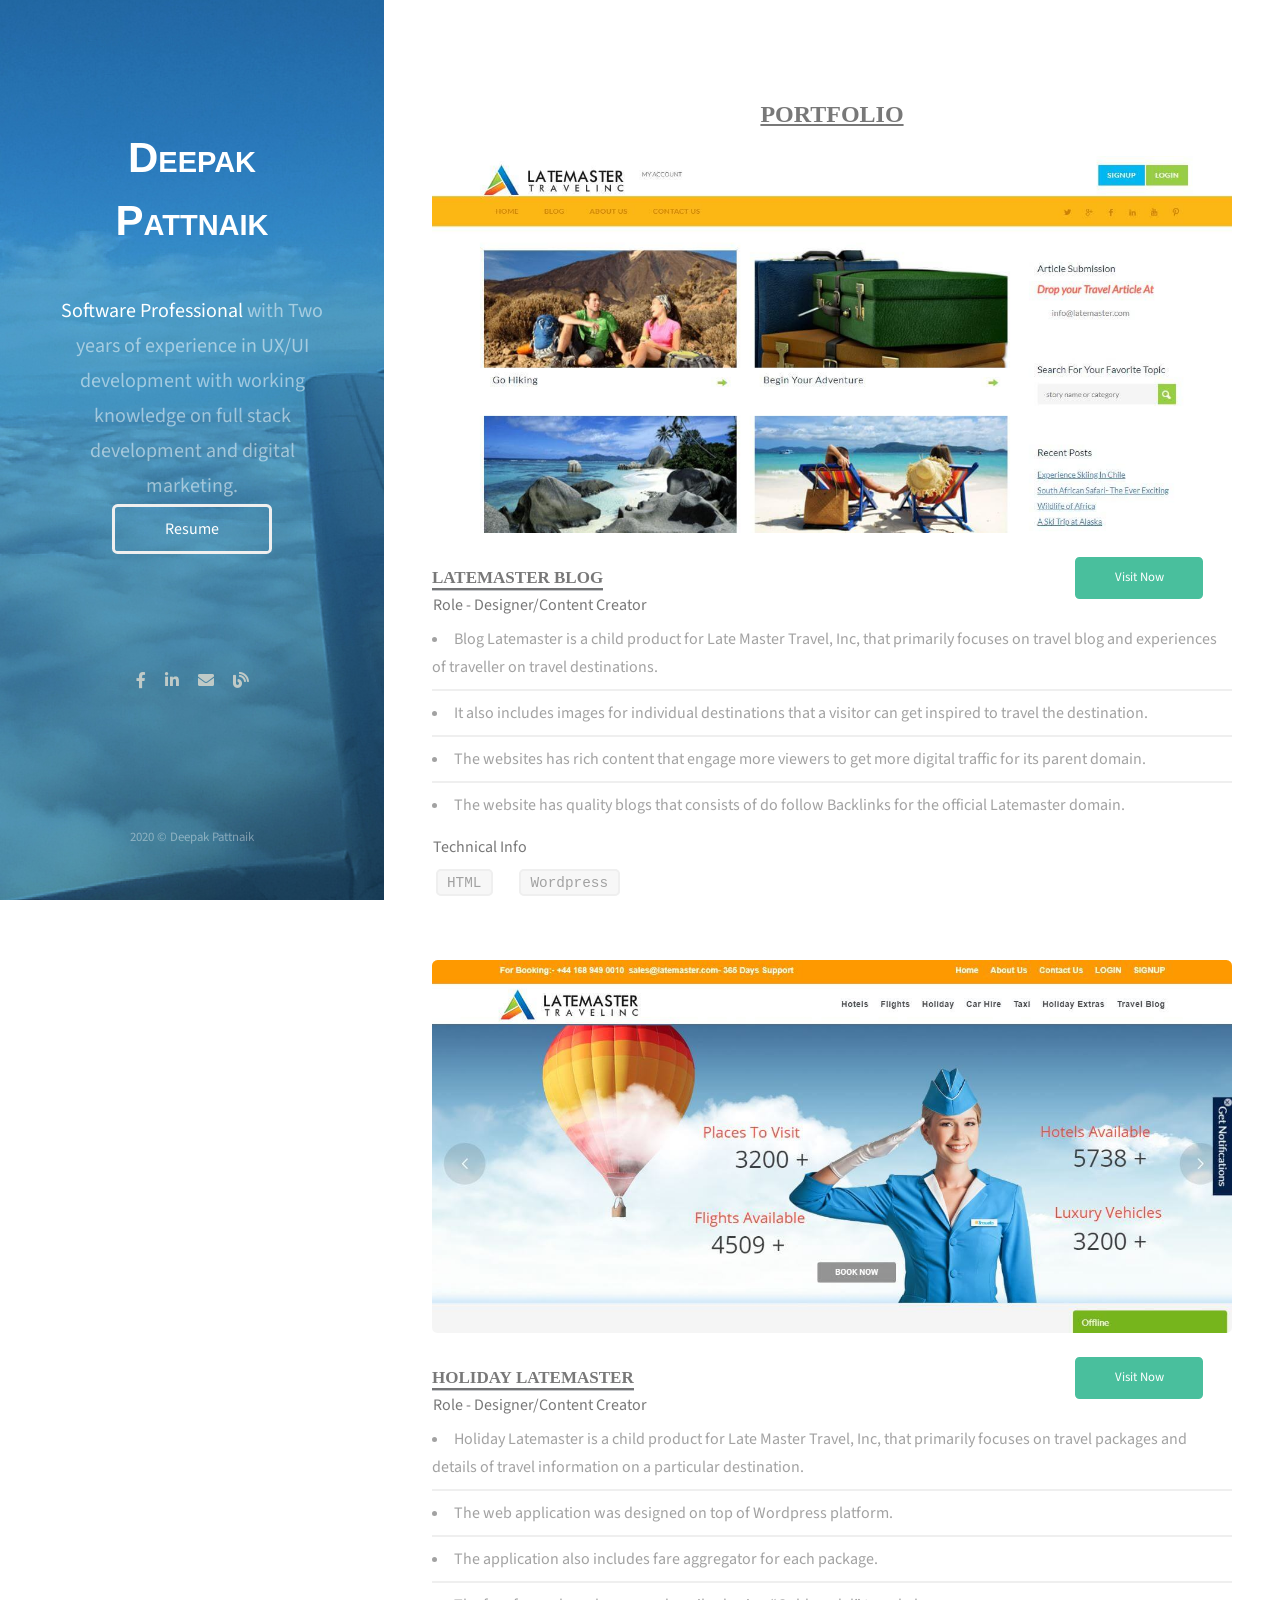
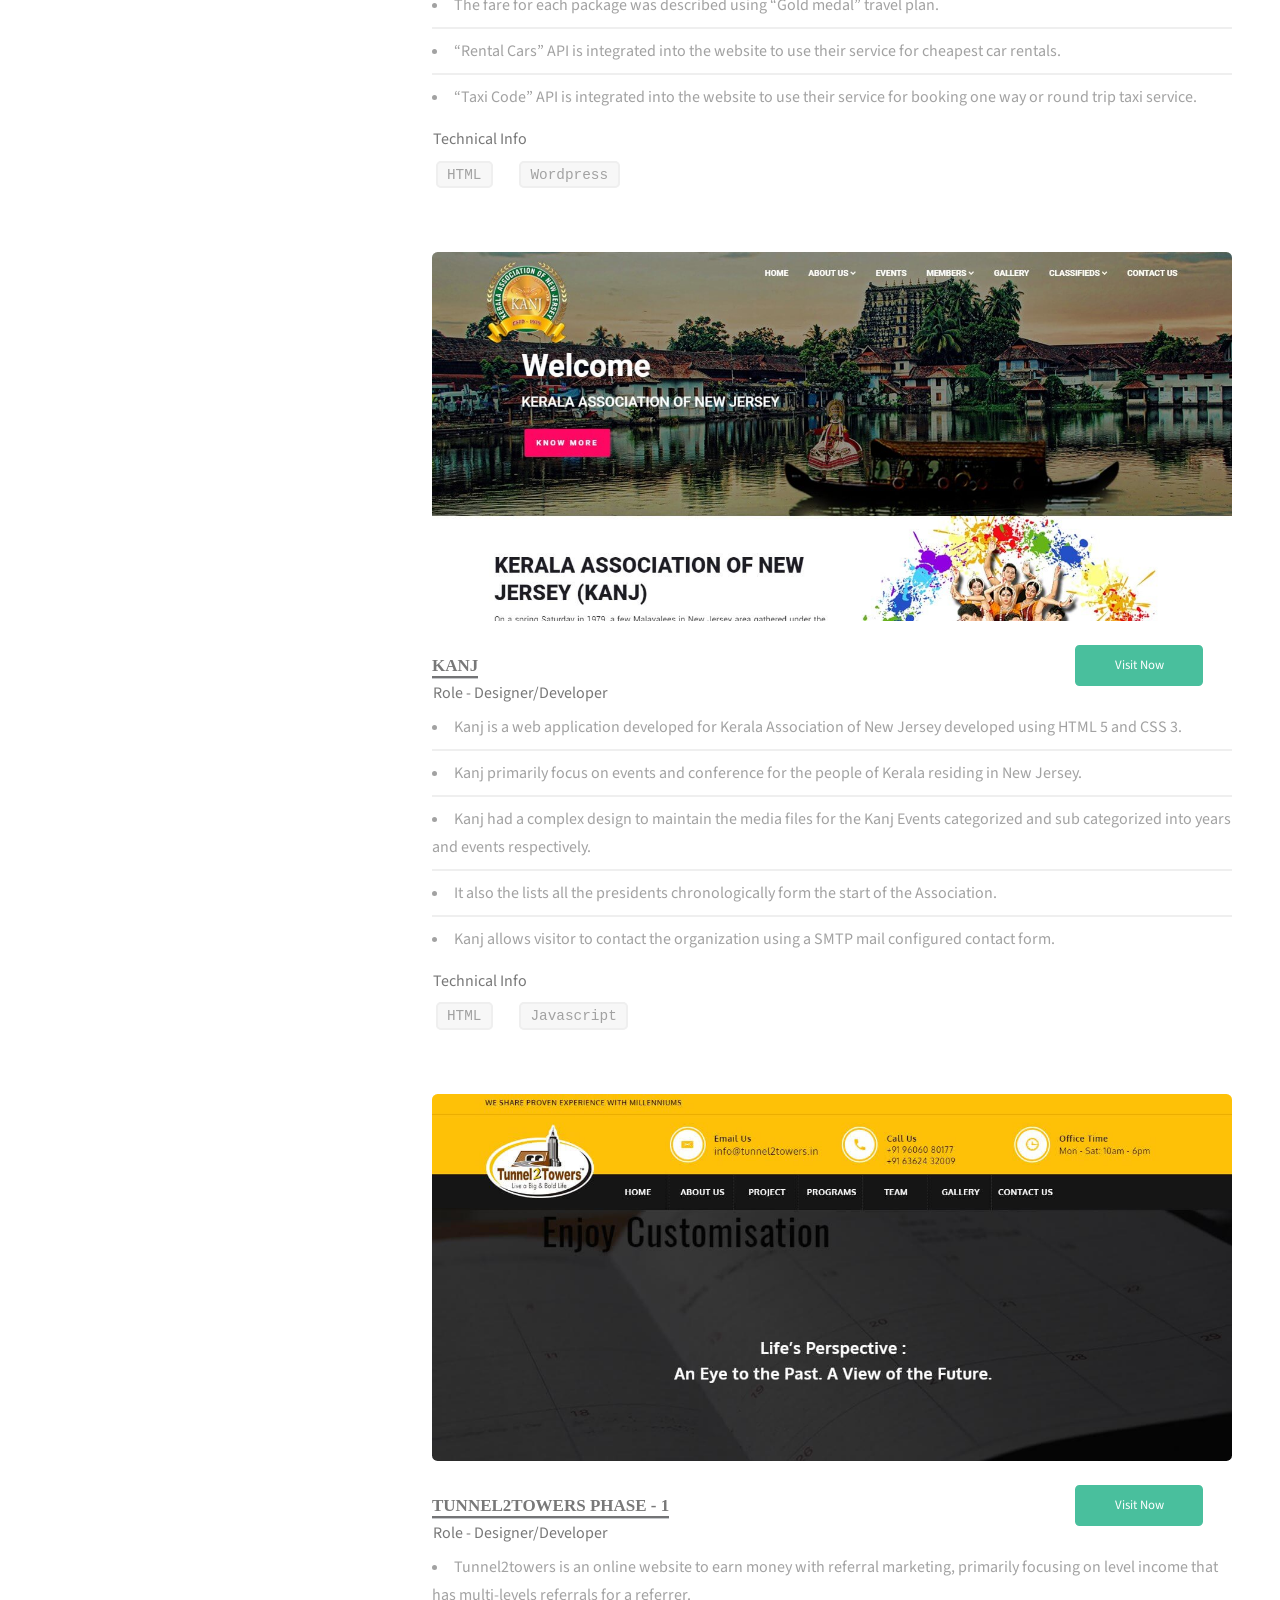
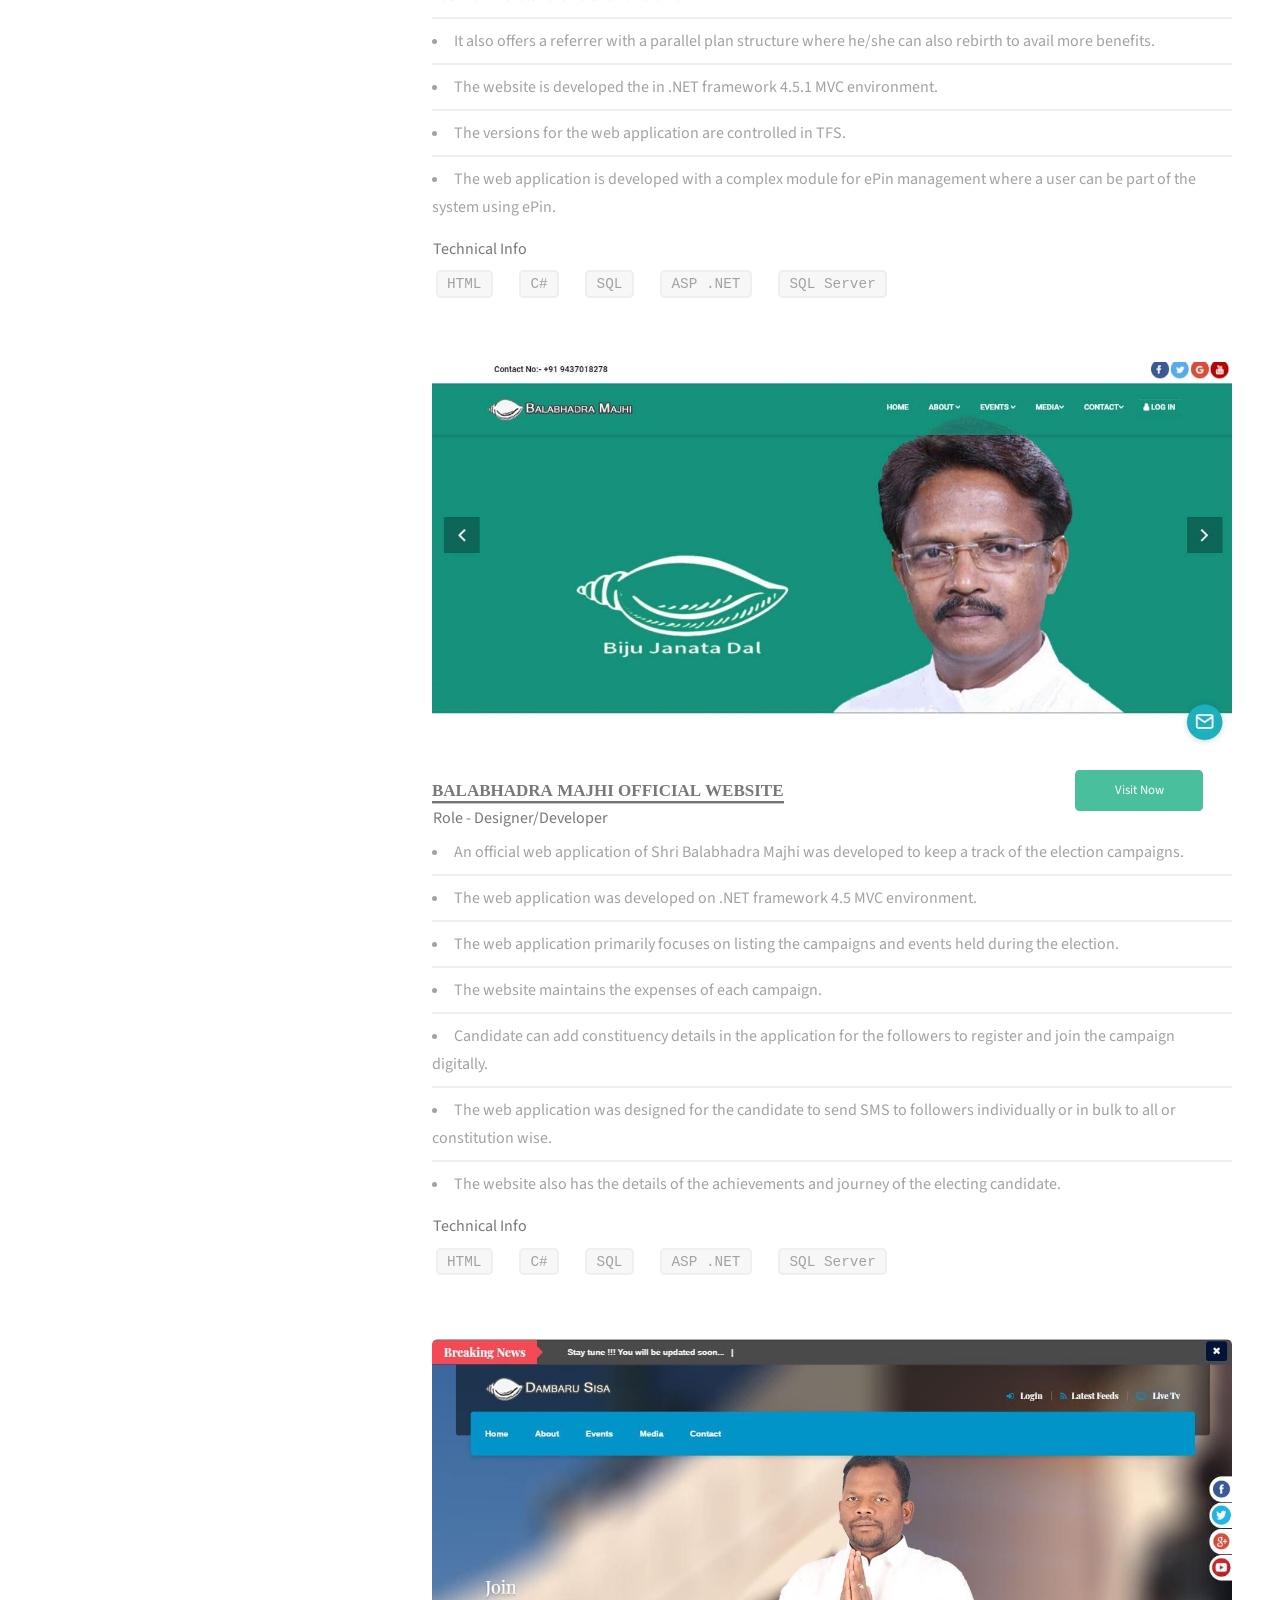
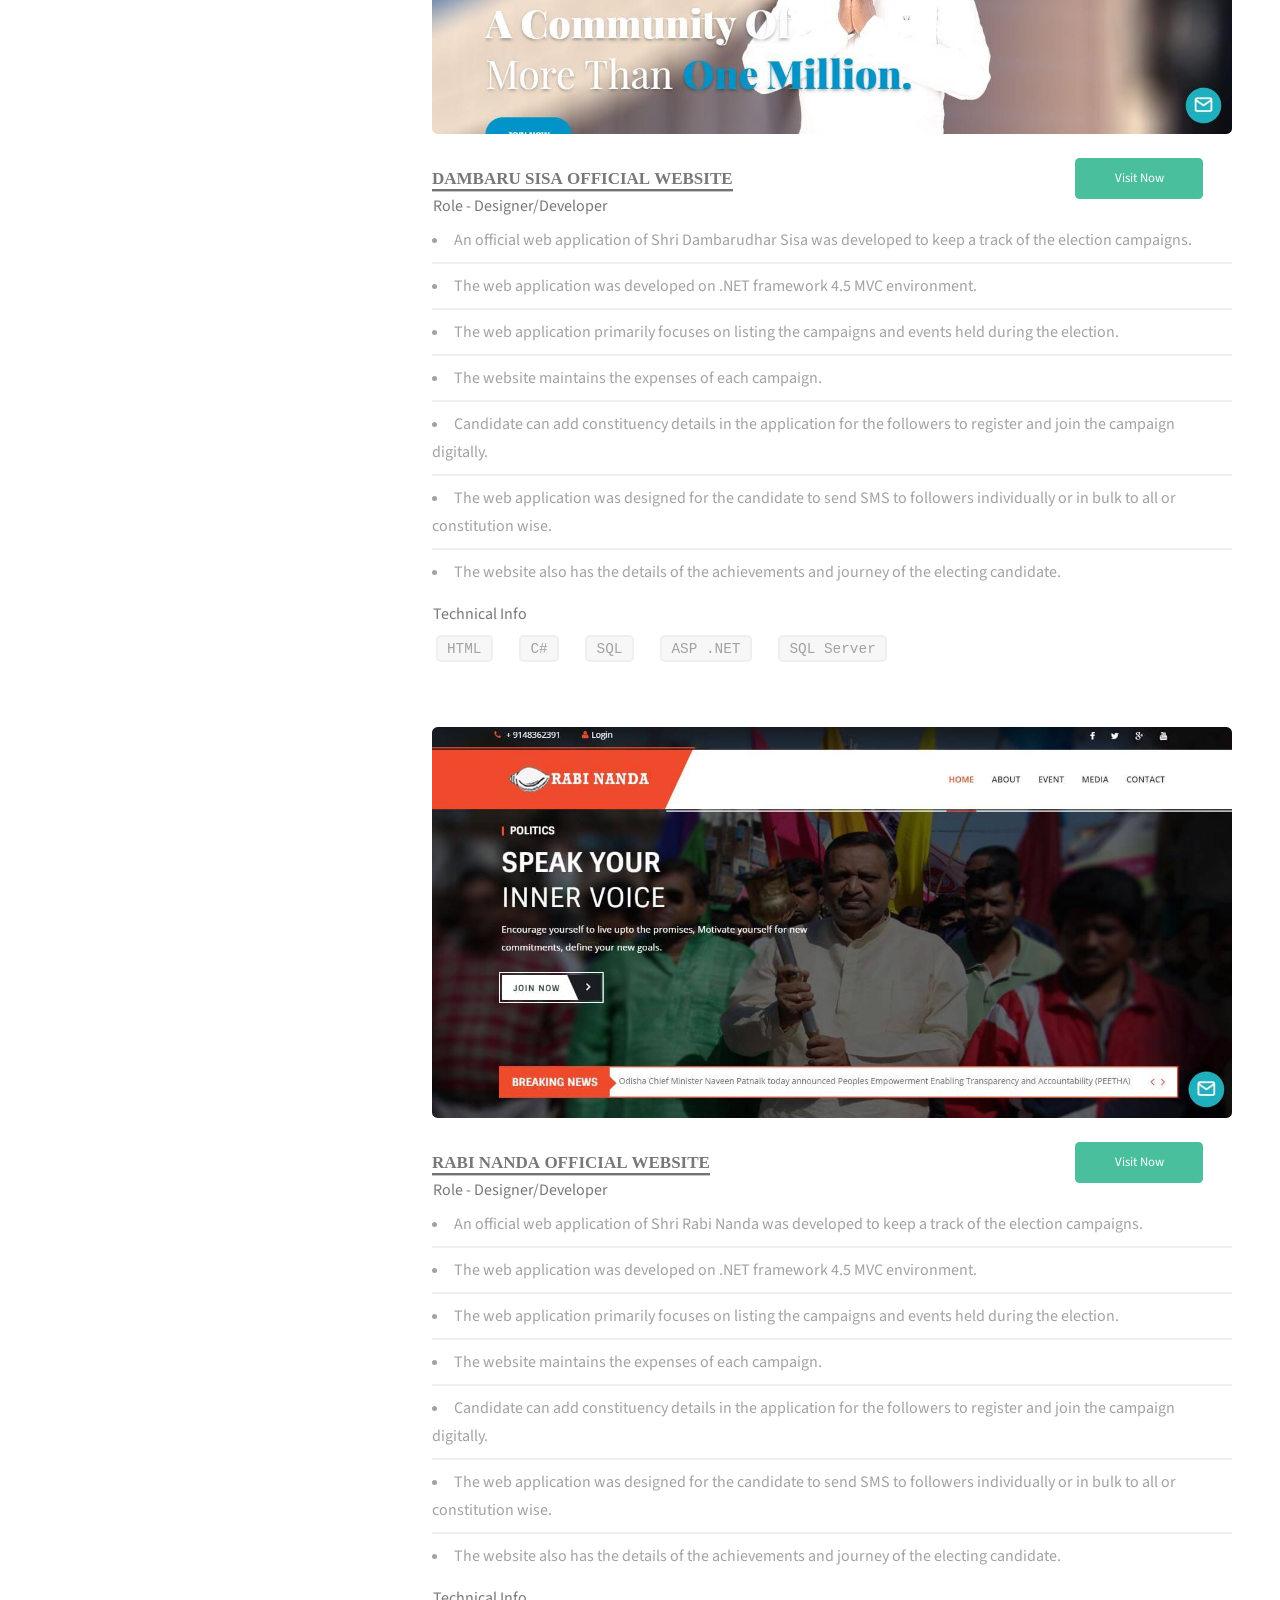
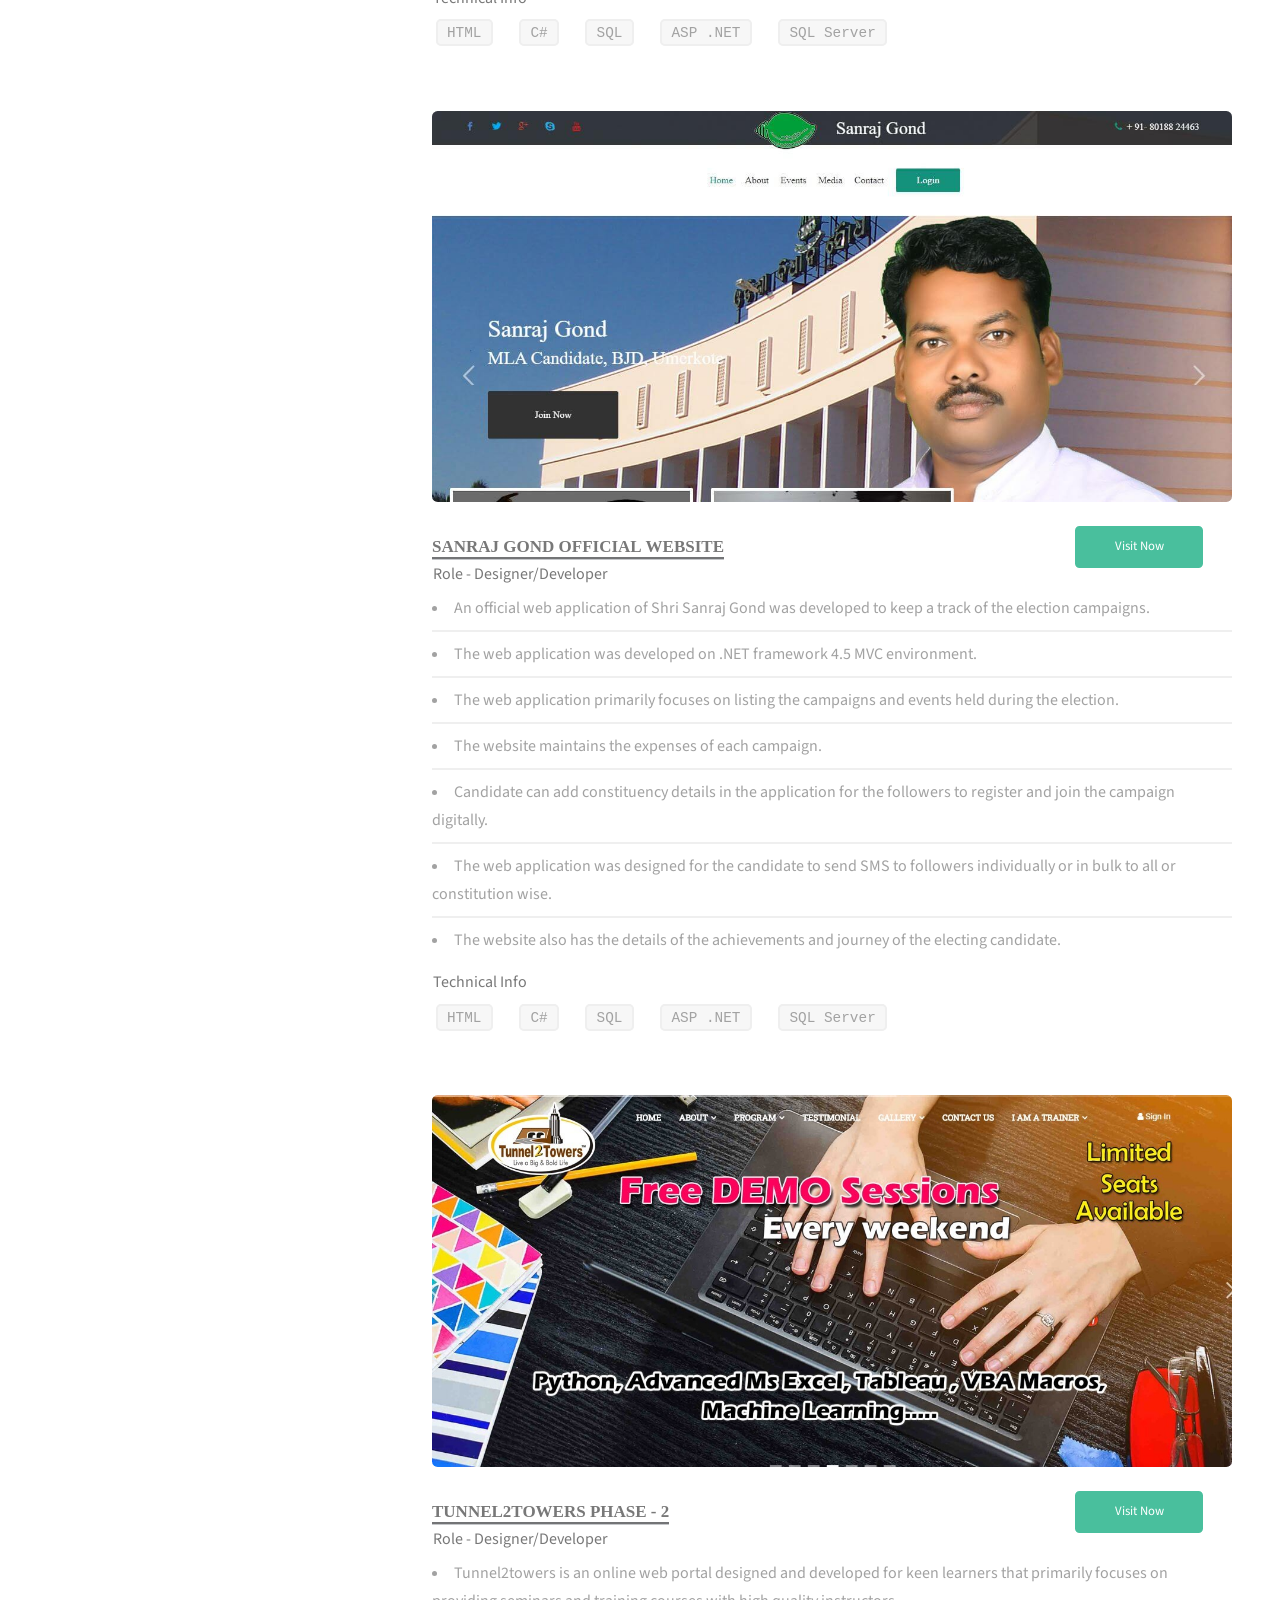
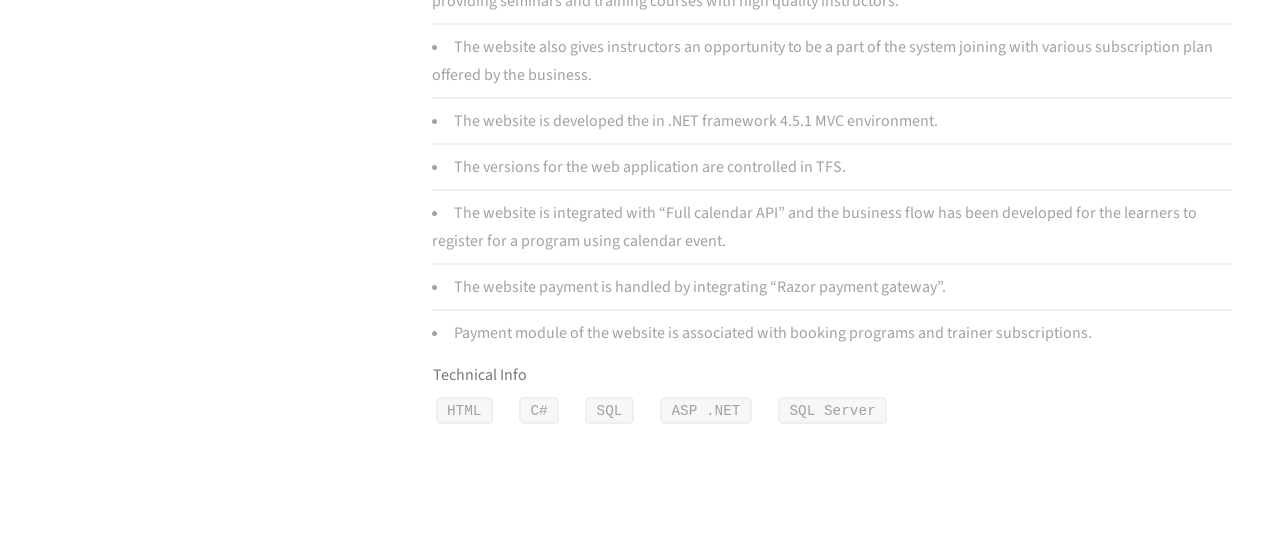
==== commit e0a4dbbb: "Updated Index" ====
--- a/index.html
+++ b/index.html
@@ -5,8 +5,8 @@
 		<meta charset="utf-8" />
 		<meta name="viewport" content="width=device-width, initial-scale=1, user-scalable=no" />
 		<link rel="stylesheet" href="assets/css/main.css" />
-        	<link rel="stylesheet" type="text/css" href="assets/css/jquery.fancybox.css">
-        	<link rel="icon" href="images/favicon.png" type="image/png" sizes="16x16">
+        <link rel="stylesheet" type="text/css" href="assets/css/jquery.fancybox.css">
+        <link rel="icon" href="images/favicon.png" type="image/png" sizes="16x16">
 	</head>
 	<body class="is-preload">
 
@@ -17,7 +17,7 @@
 					<h1><strong>Software Professional</strong> with Two years of experience in UX/UI development
                         with  working  knowledge on full stack development and  digital marketing.                       
                     </h1>
-                    <a href="/assets/Resume.pdf" target="_blank" class="button" style="color:#ffffff !important">Download Resume</a>
+                    <a href="/images/Resume.jpg" data-fancybox data-caption="Deepak Pattnaik Resume" data-width="1260" class="button" data-buttons='["download","close"]' style="color:#ffffff !important">Resume</a>                                        
 				</div>
 				<div class="inner">
 					<ul class="icons">
@@ -321,6 +321,30 @@
 			<script src="assets/js/breakpoints.min.js"></script>
 			<script src="assets/js/util.js"></script>
 			<script src="assets/js/main.js"></script>
-            		<script src="assets/js/jquery.fancybox.js"></script>
+            <script src="assets/js/jquery.fancybox.js"></script>
+        <script>
+            $(document).bind("contextmenu",function(e){
+            return false;
+            });
+            
+            $('body').on('click', '[data-fancybox-download]', function(e) {
+               e.preventDefault();
+               fetch('http://127.0.0.1:50073/assets/Resume.pdf')
+                  .then(resp => resp.blob())
+                  .then(blob => {
+                    const url = window.URL.createObjectURL(blob);
+                    const a = document.createElement('a');
+                    a.style.display = 'none';
+                    a.href = url;
+                    // the filename you want
+                    a.download = 'Deepak Pattnaik Resume.pdf';
+                    document.body.appendChild(a);
+                    a.click();
+                    window.URL.revokeObjectURL(url);                    
+                  })
+                  .catch(() => alert('Opps! Download failed'));
+            });            
+          
+        </script>
 	</body>
 </html>
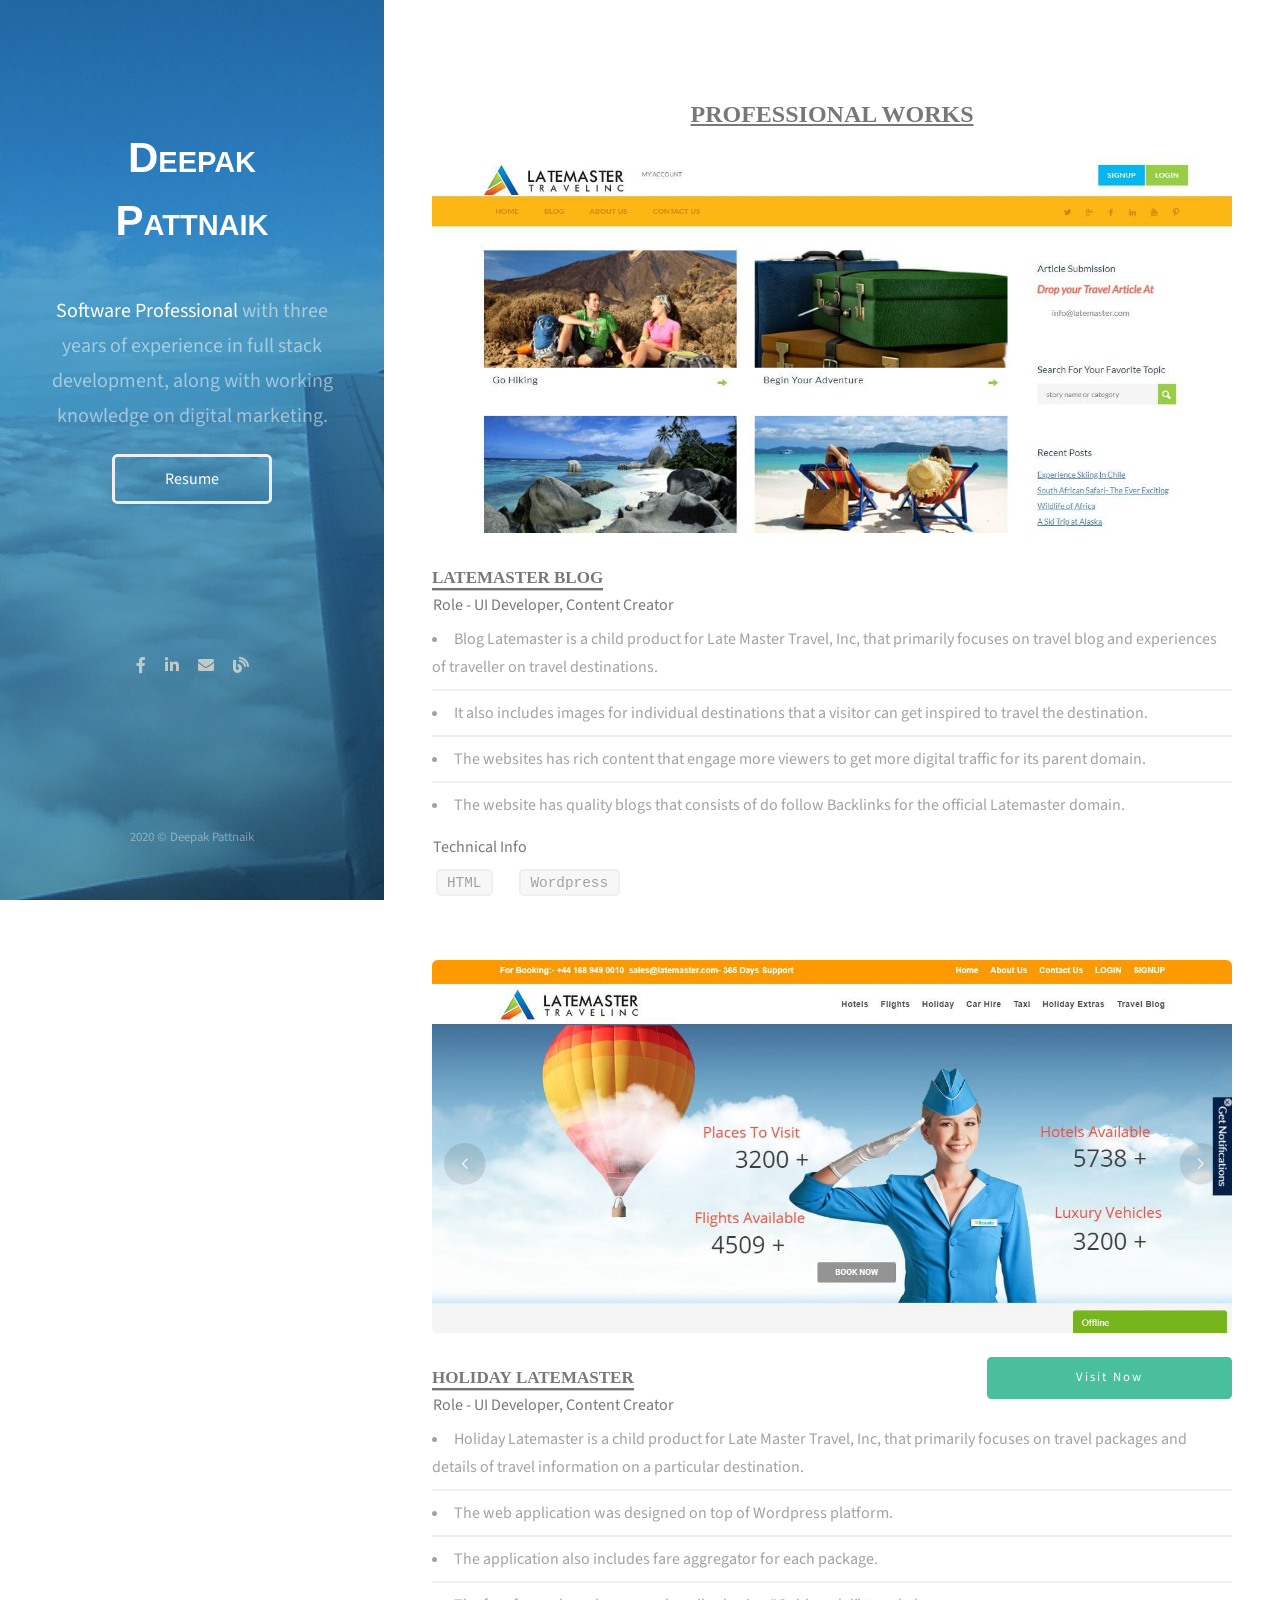
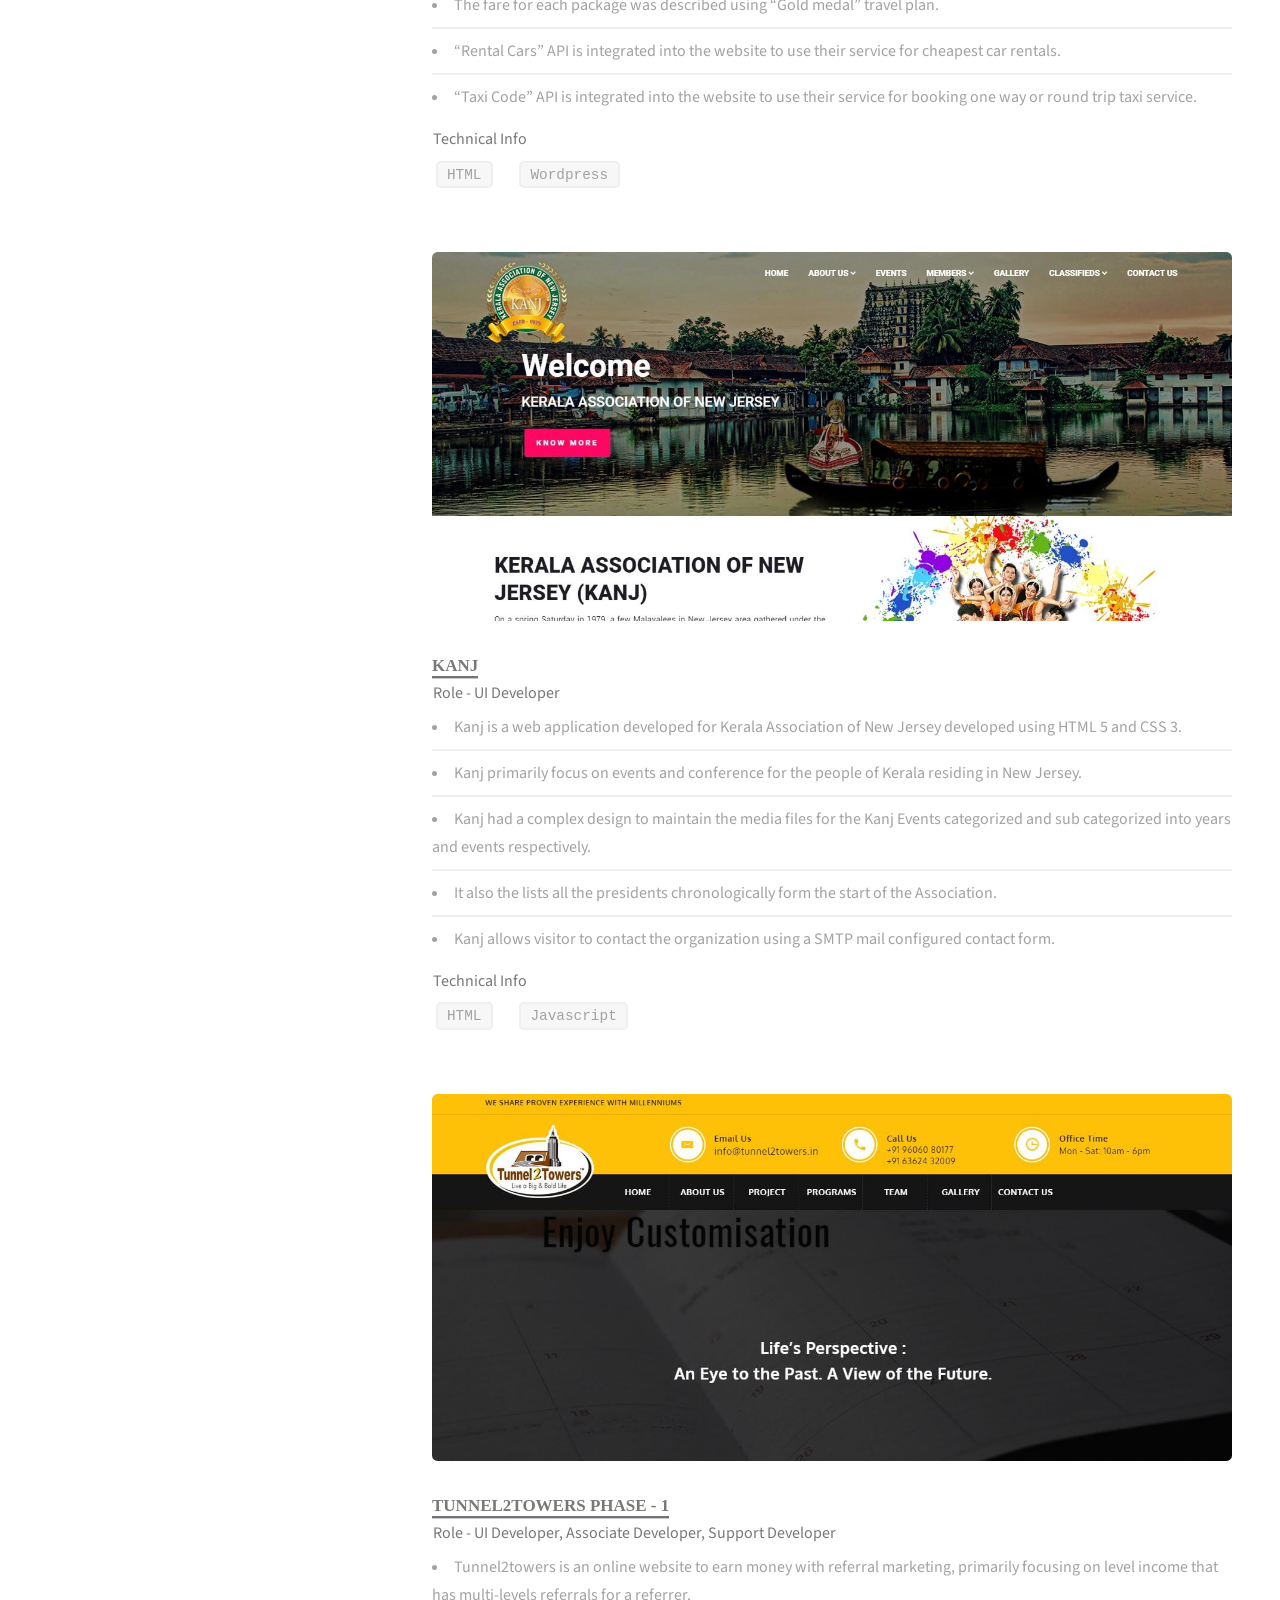
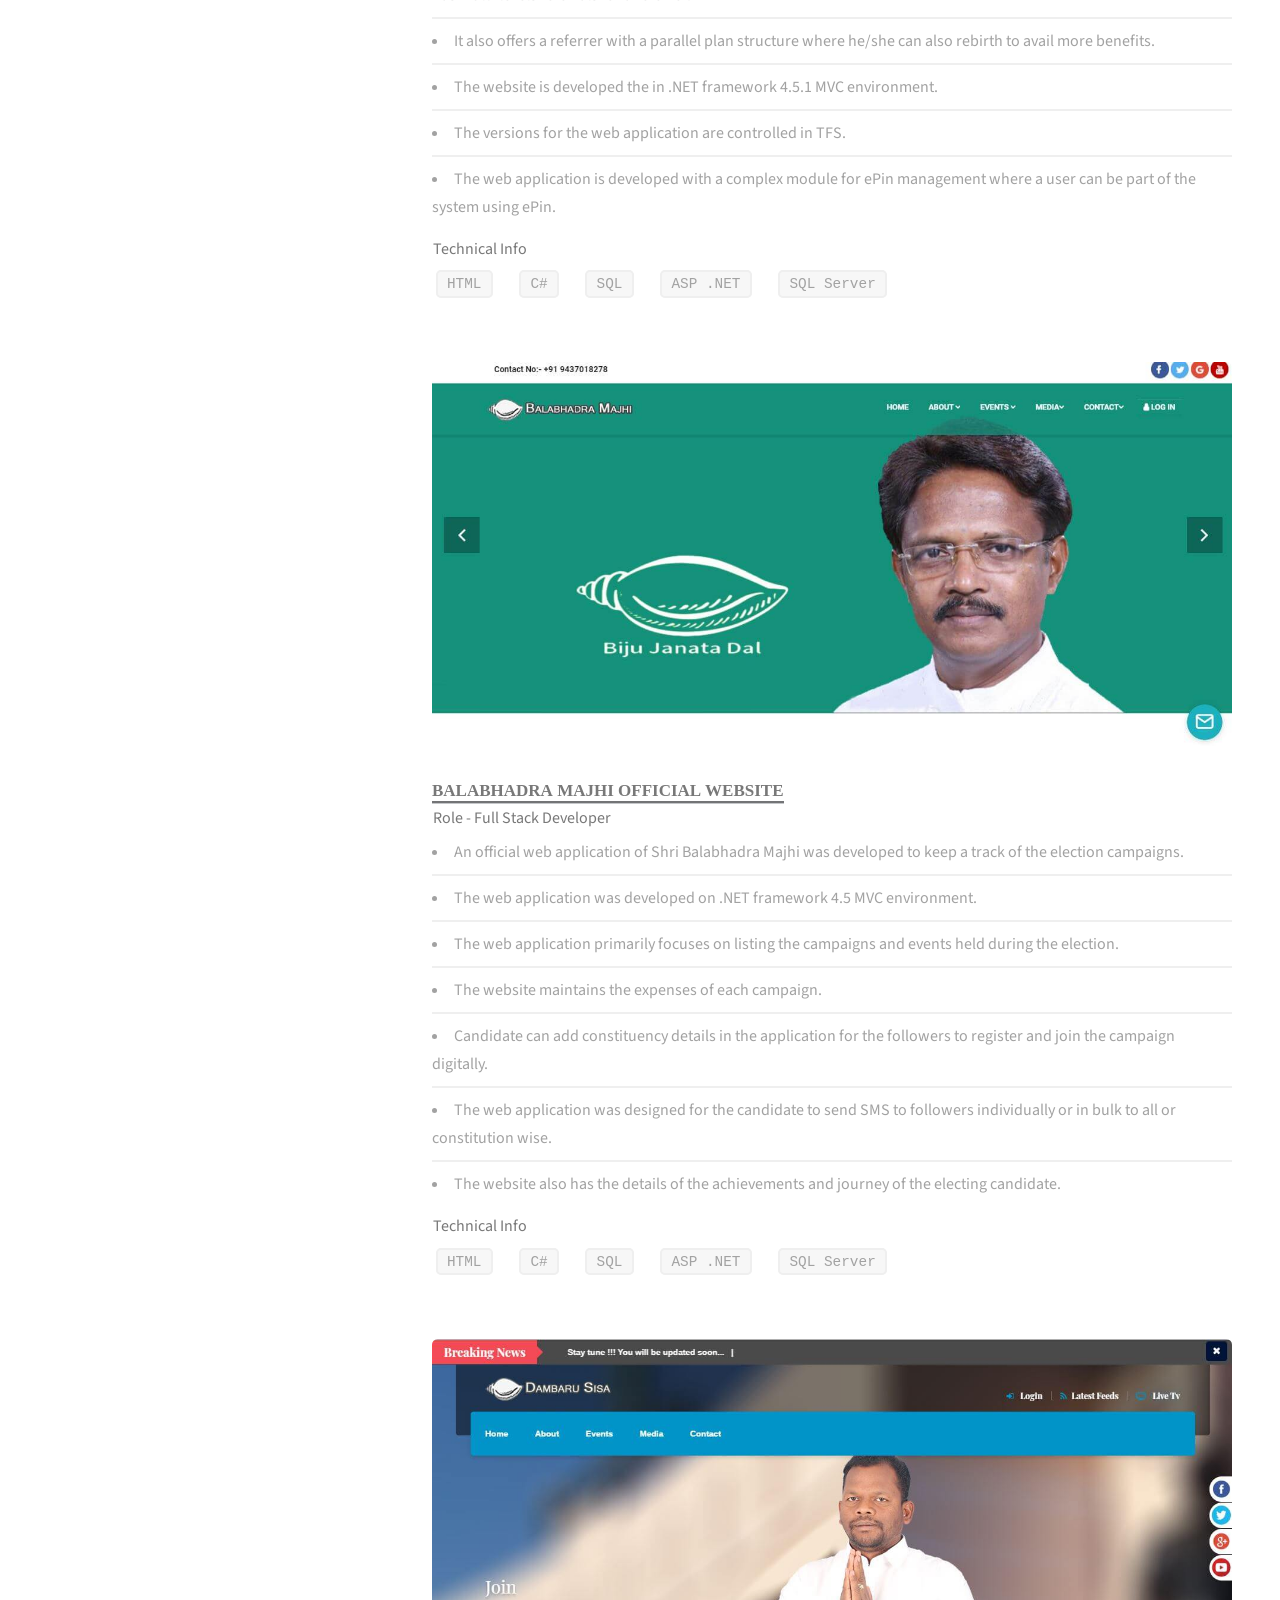
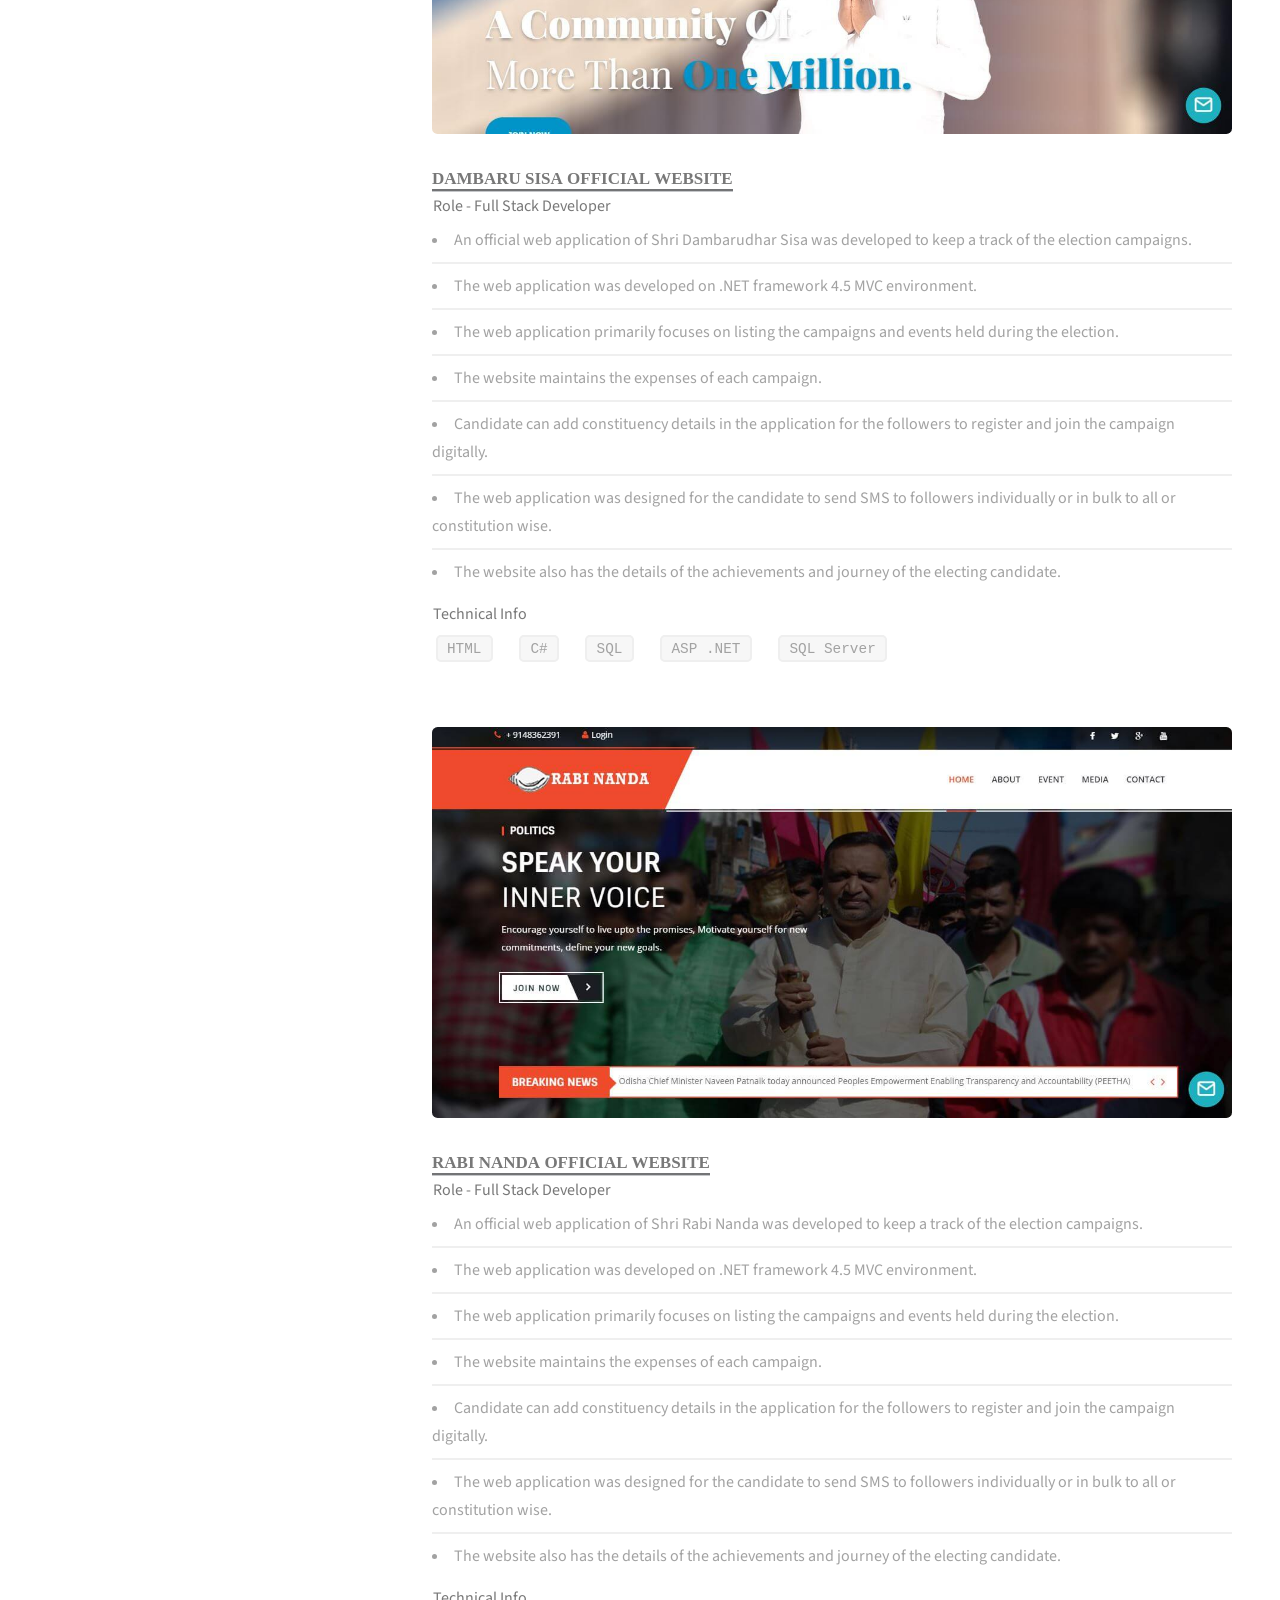
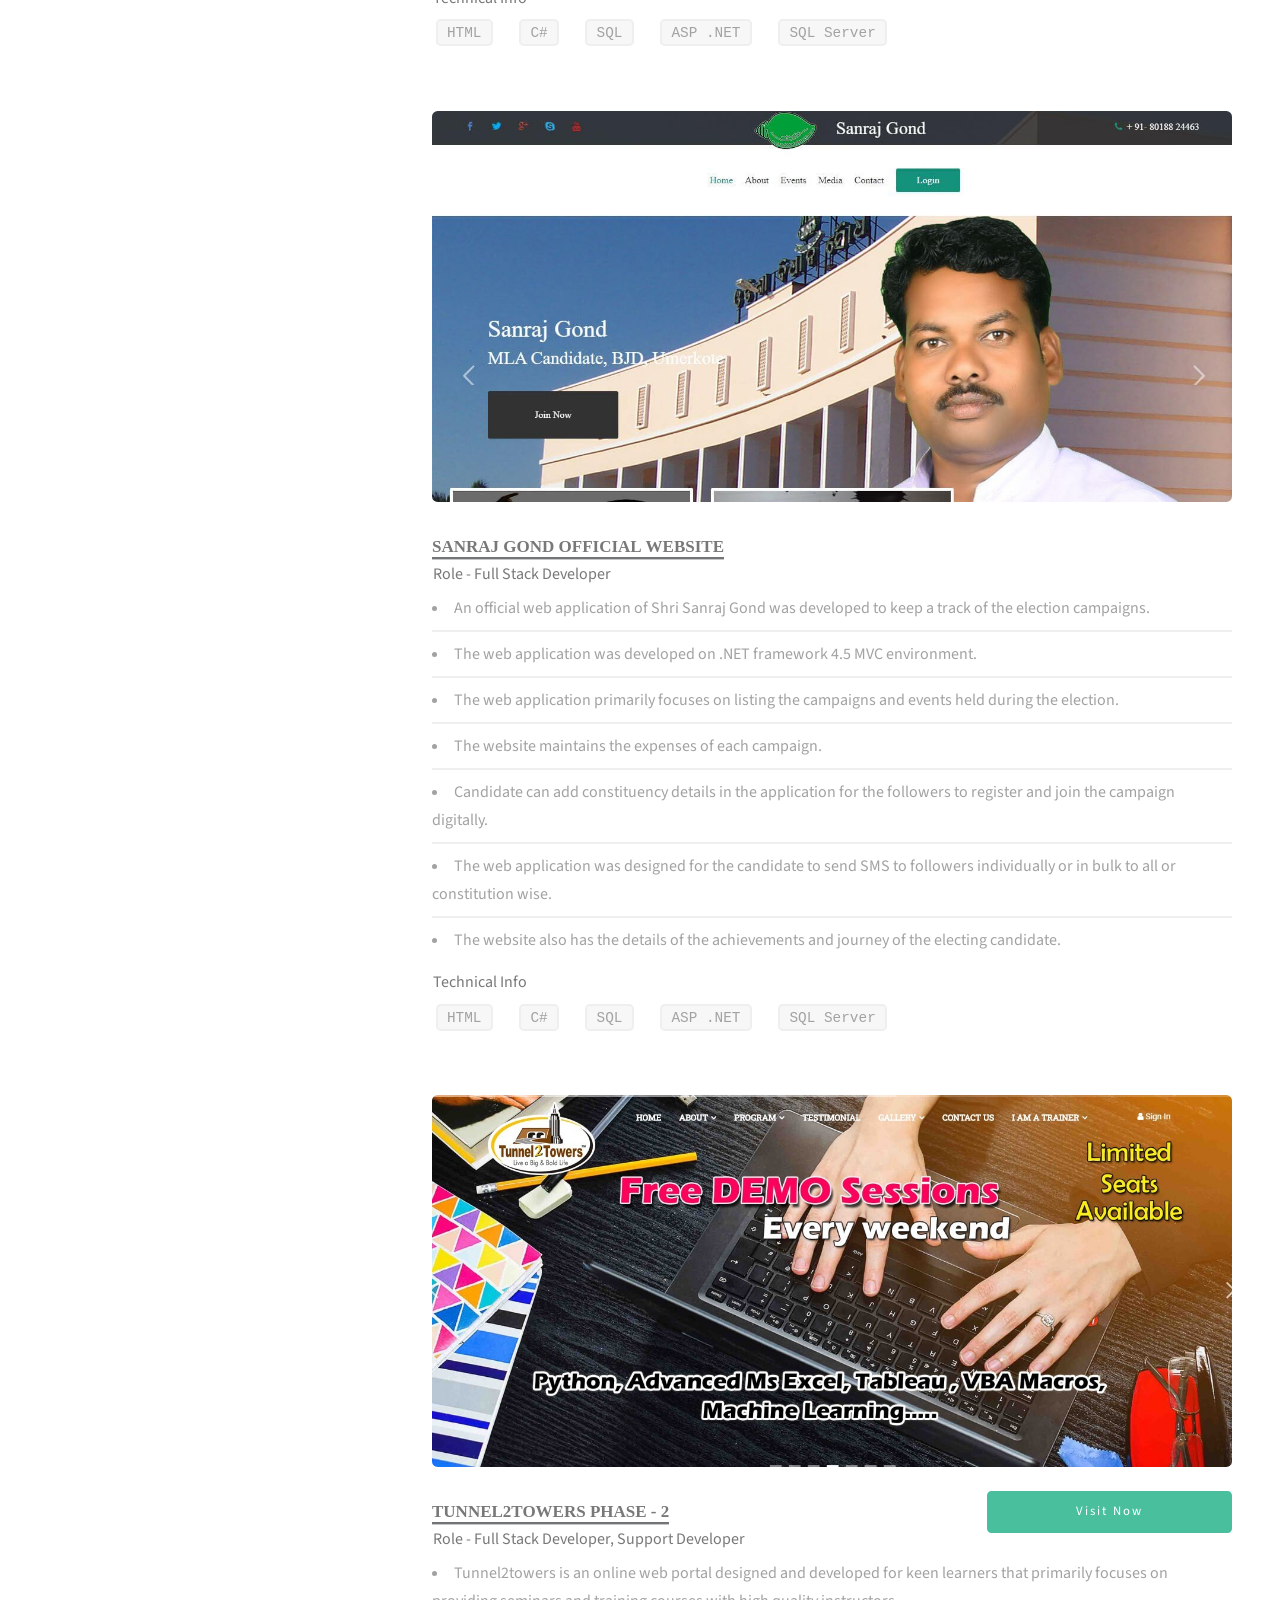
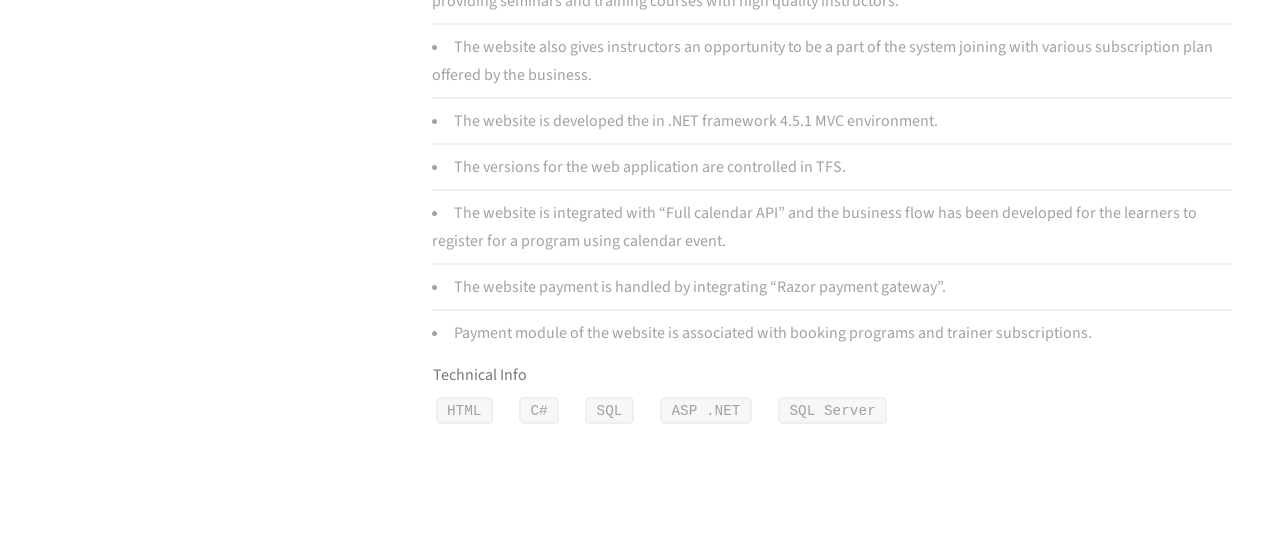
==== commit 4daced12: "Updated Profile Content, Visit Now Button" ====
--- a/index.html
+++ b/index.html
@@ -14,17 +14,17 @@
 			<header id="header">
 				<div class="inner">
 					<h2 class="hv-font-heading">Deepak Pattnaik</h2>
-					<h1><strong>Software Professional</strong> with Two years of experience in UX/UI development
-                        with  working  knowledge on full stack development and  digital marketing.                       
+					<h1><strong>Software Professional</strong> with three years of experience in full stack development,
+                        along with  working  knowledge on digital marketing.                       
                     </h1>
-                    <a href="/images/Resume.jpg" data-fancybox data-caption="Deepak Pattnaik Resume" data-width="1260" class="button" data-buttons='["download","close"]' style="color:#ffffff !important">Resume</a>                                        
+                    <a href="/images/Resume.jpg" data-fancybox data-caption="Deepak Pattnaik Resume" data-width="1260" class="button" data-buttons='["download","close"]' style="color:#ffffff !important; margin:20px">Resume</a>                                        
 				</div>
 				<div class="inner">
 					<ul class="icons">
 						<li><a href="https://www.facebook.com/dpak2112" target="_blank" class="icon brands"><i class="fab fa-facebook-f"></i><span class="label">Facebook</span></a></li>
 						<li><a href="https://www.linkedin.com/in/deepak-pattnaik/" target="_blank" class="icon brands"><i class="fab fa-linkedin-in"></i><span class="label">LinkedIn</span></a></li>                      
 						<li><a href="mailto:deepak.pattnaik@outlook.in" class="icon solid"><i class="fas fa-envelope"></i><span class="label">Email</span></a></li>
-						<li><a href="https://idpak.wordpress.com/" target="_blank" class="icon brands"><i class="fas fa-blog"></i><span class="label">Blog</span></a></li>
+						<li><a href="https://solosafarnama.wordpress.com/" target="_blank" class="icon brands"><i class="fas fa-blog"></i><span class="label">Blog</span></a></li>
 					</ul>					
 				</div>
 			</header>
@@ -33,19 +33,19 @@
 			<div id="main">	
 				<!-- Two -->
 					<section id="two">
-						<h2 class="hv-portfolio-heading">Portfolio</h2>
+						<h2 class="hv-portfolio-heading">Professional Works</h2>
 						<div class="row">
 							<article class="col-12 col-12-xsmall work-item">
                                 <a href="images/portfolio/Blog%20Latemaster_Full.png" data-fancybox data-caption="Blog Latemaster">
                                     <img class="image fit thumb" src="images/thumbs/Blog%20Latemaster.jpg" alt="blog_lm_image" />
                                 </a>
 								<div class="row">
-									<div class="col-8 col-7-small">
+									<div class="col-8 col-12-small">
 										<h2 class="hv-portfolio-sub-heading">Latemaster Blog</h2>
-										<h3><strong>Role - </strong> Designer/Content Creator</h3>
-									</div>
-									<div class="col-4 col-5-small">
-										<a data-fancybox data-animation-duration="700" data-src="#animatedModal" href="javascript:;" class="button primary small" style="position: absolute;right: 6%;">Visit Now</a>
+										<h3><strong>Role - </strong> UI Developer, Content Creator</h3>
+									</div>
+									<div class="col-4 col-12-small">
+										<!--<a data-fancybox data-animation-duration="700" data-src="#animatedModal" href="javascript:;" class="button primary small" style="width: 100%; letter-spacing: 2px;">Visit Now</a>-->
 									</div>
 								</div>								
 								<ul class="alt">
@@ -65,12 +65,12 @@
                                     <img class="image fit thumb" src="images/thumbs/Holiday%20Latemaster.jpg" alt="holiday_lm_image" />
                                 </a>
 								<div class="row">
-									<div class="col-8 col-7-small">
+									<div class="col-8 col-12-small">
 										<h2 class="hv-portfolio-sub-heading">Holiday Latemaster</h2>
-										<h3><strong>Role - </strong> Designer/Content Creator</h3>
-									</div>
-									<div class="col-4 col-5-small">
-										<a href="https://holiday.latemaster.com/" target="_blank" class="button primary small" style="position: absolute;right: 6%;">Visit Now</a>
+										<h3><strong>Role - </strong> UI Developer, Content Creator</h3>
+									</div>
+									<div class="col-4 col-12-small">
+										<a href="https://holiday.latemaster.com/" target="_blank" class="button primary small" style="width: 100%; letter-spacing: 2px;">Visit Now</a>
 									</div>
 								</div>								
 								<ul class="alt">
@@ -92,12 +92,12 @@
                                     <img class="image fit thumb" src="images/thumbs/Kanj.jpg" alt="kanj_image" />
                                 </a>
 								<div class="row">
-									<div class="col-8 col-7-small">
+									<div class="col-8 col-12-small">
 										<h2 class="hv-portfolio-sub-heading">KANJ</h2>
-										<h3><strong>Role - </strong> Designer/Developer</h3>
-									</div>
-									<div class="col-4 col-5-small">
-										<a data-fancybox data-animation-duration="700" data-src="#animatedModal" href="javascript:;" class="button primary small" style="position: absolute;right: 6%;">Visit Now</a>
+										<h3><strong>Role - </strong> UI Developer</h3>
+									</div>
+									<div class="col-4 col-12-small">
+										<!--<a data-fancybox data-animation-duration="700" data-src="#animatedModal" href="javascript:;" class="button primary small" style="width: 100%; letter-spacing: 2px;">Visit Now</a>-->
 									</div>
 								</div>								
 								<ul class="alt">
@@ -118,12 +118,12 @@
                                     <img class="image fit thumb" src="images/thumbs/T2T%20Phase%201.jpg" alt="t2t_image" />
                                 </a>
 								<div class="row">
-									<div class="col-8 col-7-small">
+									<div class="col-8 col-12-small">
 										<h2 class="hv-portfolio-sub-heading">Tunnel2towers Phase - 1</h2>
-										<h3><strong>Role - </strong> Designer/Developer</h3>
-									</div>
-									<div class="col-4 col-5-small">
-										<a data-fancybox data-animation-duration="700" data-src="#animatedModal" href="javascript:;" class="button primary small" style="position: absolute;right: 6%;">Visit Now</a>
+										<h3><strong>Role - </strong> UI Developer, Associate Developer, Support Developer</h3>
+									</div>
+									<div class="col-4 col-12-small">
+										<!--<a data-fancybox data-animation-duration="700" data-src="#animatedModal" href="javascript:;" class="button primary small" style="width: 100%; letter-spacing: 2px;">Visit Now</a>-->
 									</div>
 								</div>								
 								<ul class="alt">
@@ -147,12 +147,12 @@
                                     <img class="image fit thumb" src="images/thumbs/Balabhadra%20Majhi.jpg" alt="balabhadra_website_image" />
                                 </a>
 								<div class="row">
-									<div class="col-8 col-7-small">
+									<div class="col-8 col-12-small">
 										<h2 class="hv-portfolio-sub-heading">Balabhadra Majhi Official Website</h2>
-										<h3><strong>Role - </strong> Designer/Developer</h3>
-									</div>
-									<div class="col-4 col-5-small">
-										<a data-fancybox data-animation-duration="700" data-src="#animatedModal" href="javascript:;" class="button primary small" style="position: absolute;right: 6%;">Visit Now</a>
+										<h3><strong>Role - </strong> Full Stack Developer</h3>
+									</div>
+									<div class="col-4 col-12-small">
+										<!--<a data-fancybox data-animation-duration="700" data-src="#animatedModal" href="javascript:;" class="button primary small" style="width: 100%; letter-spacing: 2px;">Visit Now</a>-->
 									</div>
 								</div>								
 								<ul class="alt">
@@ -178,12 +178,12 @@
                                     <img class="image fit thumb" src="images/thumbs/Dambaru%20Sisa.jpg" alt="dambaru_website_image" />
                                 </a>
 								<div class="row">
-									<div class="col-8 col-7-small">
+									<div class="col-8 col-12-small">
 										<h2 class="hv-portfolio-sub-heading">Dambaru Sisa Official Website</h2>
-										<h3><strong>Role - </strong> Designer/Developer</h3>
-									</div>
-									<div class="col-4 col-5-small">
-										<a data-fancybox data-animation-duration="700" data-src="#animatedModal" href="javascript:;" class="button primary small" style="position: absolute;right: 6%;">Visit Now</a>
+										<h3><strong>Role - </strong> Full Stack Developer</h3>
+									</div>
+									<div class="col-4 col-12-small">
+										<!--<a data-fancybox data-animation-duration="700" data-src="#animatedModal" href="javascript:;" class="button primary small" style="width: 100%; letter-spacing: 2px;">Visit Now</a>-->
 									</div>
 								</div>								
 								<ul class="alt">
@@ -209,12 +209,12 @@
                                     <img class="image fit thumb" src="images/thumbs/Rabi%20Nanda.jpg" alt="rabi_website_image" />
                                 </a>
 								<div class="row">
-									<div class="col-8 col-7-small">
+									<div class="col-8 col-12-small">
 										<h2 class="hv-portfolio-sub-heading">Rabi Nanda Official Website</h2>
-										<h3><strong>Role - </strong> Designer/Developer</h3>
-									</div>
-									<div class="col-4 col-5-small">
-										<a data-fancybox data-animation-duration="700" data-src="#animatedModal" href="javascript:;" class="button primary small" style="position: absolute;right: 6%;">Visit Now</a>
+										<h3><strong>Role - </strong> Full Stack Developer</h3>
+									</div>
+									<div class="col-4 col-12-small">
+										<!--<a data-fancybox data-animation-duration="700" data-src="#animatedModal" href="javascript:;" class="button primary small" style="width: 100%; letter-spacing: 2px;">Visit Now</a>-->
 									</div>
 								</div>								
 								<ul class="alt">
@@ -240,12 +240,12 @@
                                     <img class="image fit thumb" src="images/thumbs/Sanraj%20Gond.jpg" alt="sanraj_website_image" />
                                 </a>
 								<div class="row">
-									<div class="col-8 col-7-small">
+									<div class="col-8 col-12-small">
 										<h2 class="hv-portfolio-sub-heading">Sanraj Gond Official Website</h2>
-										<h3><strong>Role - </strong> Designer/Developer</h3>
-									</div>
-									<div class="col-4 col-5-small">
-										<a data-fancybox data-animation-duration="700" data-src="#animatedModal" href="javascript:;" class="button primary small" style="position: absolute;right: 6%;">Visit Now</a>
+										<h3><strong>Role - </strong> Full Stack Developer</h3>
+									</div>
+									<div class="col-4 col-12-small">
+										<!--<a data-fancybox data-animation-duration="700" data-src="#animatedModal" href="javascript:;" class="button primary small" style="width: 100%; letter-spacing: 2px;">Visit Now</a>-->
 									</div>
 								</div>								
 								<ul class="alt">
@@ -271,12 +271,12 @@
                                     <img class="image fit thumb" src="images/thumbs/T2T%20Phase%202.jpg" alt="t2t_image" />
                                 </a>
 								<div class="row">
-									<div class="col-8 col-7-small">
+									<div class="col-8 col-12-small">
 										<h2 class="hv-portfolio-sub-heading">Tunnel2towers Phase - 2</h2>
-										<h3><strong>Role - </strong> Designer/Developer</h3>
-									</div>
-									<div class="col-4 col-5-small">
-										<a href="https://tunnel2towers.in/in" target="_blank" class="button primary small" style="position: absolute;right: 6%;">Visit Now</a>
+										<h3><strong>Role - </strong> Full Stack Developer, Support Developer</h3>
+									</div>
+									<div class="col-4 col-12-small">
+										<a href="https://tunnel2towers.in/in" target="_blank" class="button primary small" style="width: 100%; letter-spacing: 2px;">Visit Now</a>
 									</div>
 								</div>								
 								<ul class="alt">
@@ -329,7 +329,7 @@
             
             $('body').on('click', '[data-fancybox-download]', function(e) {
                e.preventDefault();
-               fetch('http://127.0.0.1:50073/assets/Resume.pdf')
+               fetch('/assets/Resume.pdf')
                   .then(resp => resp.blob())
                   .then(blob => {
                     const url = window.URL.createObjectURL(blob);
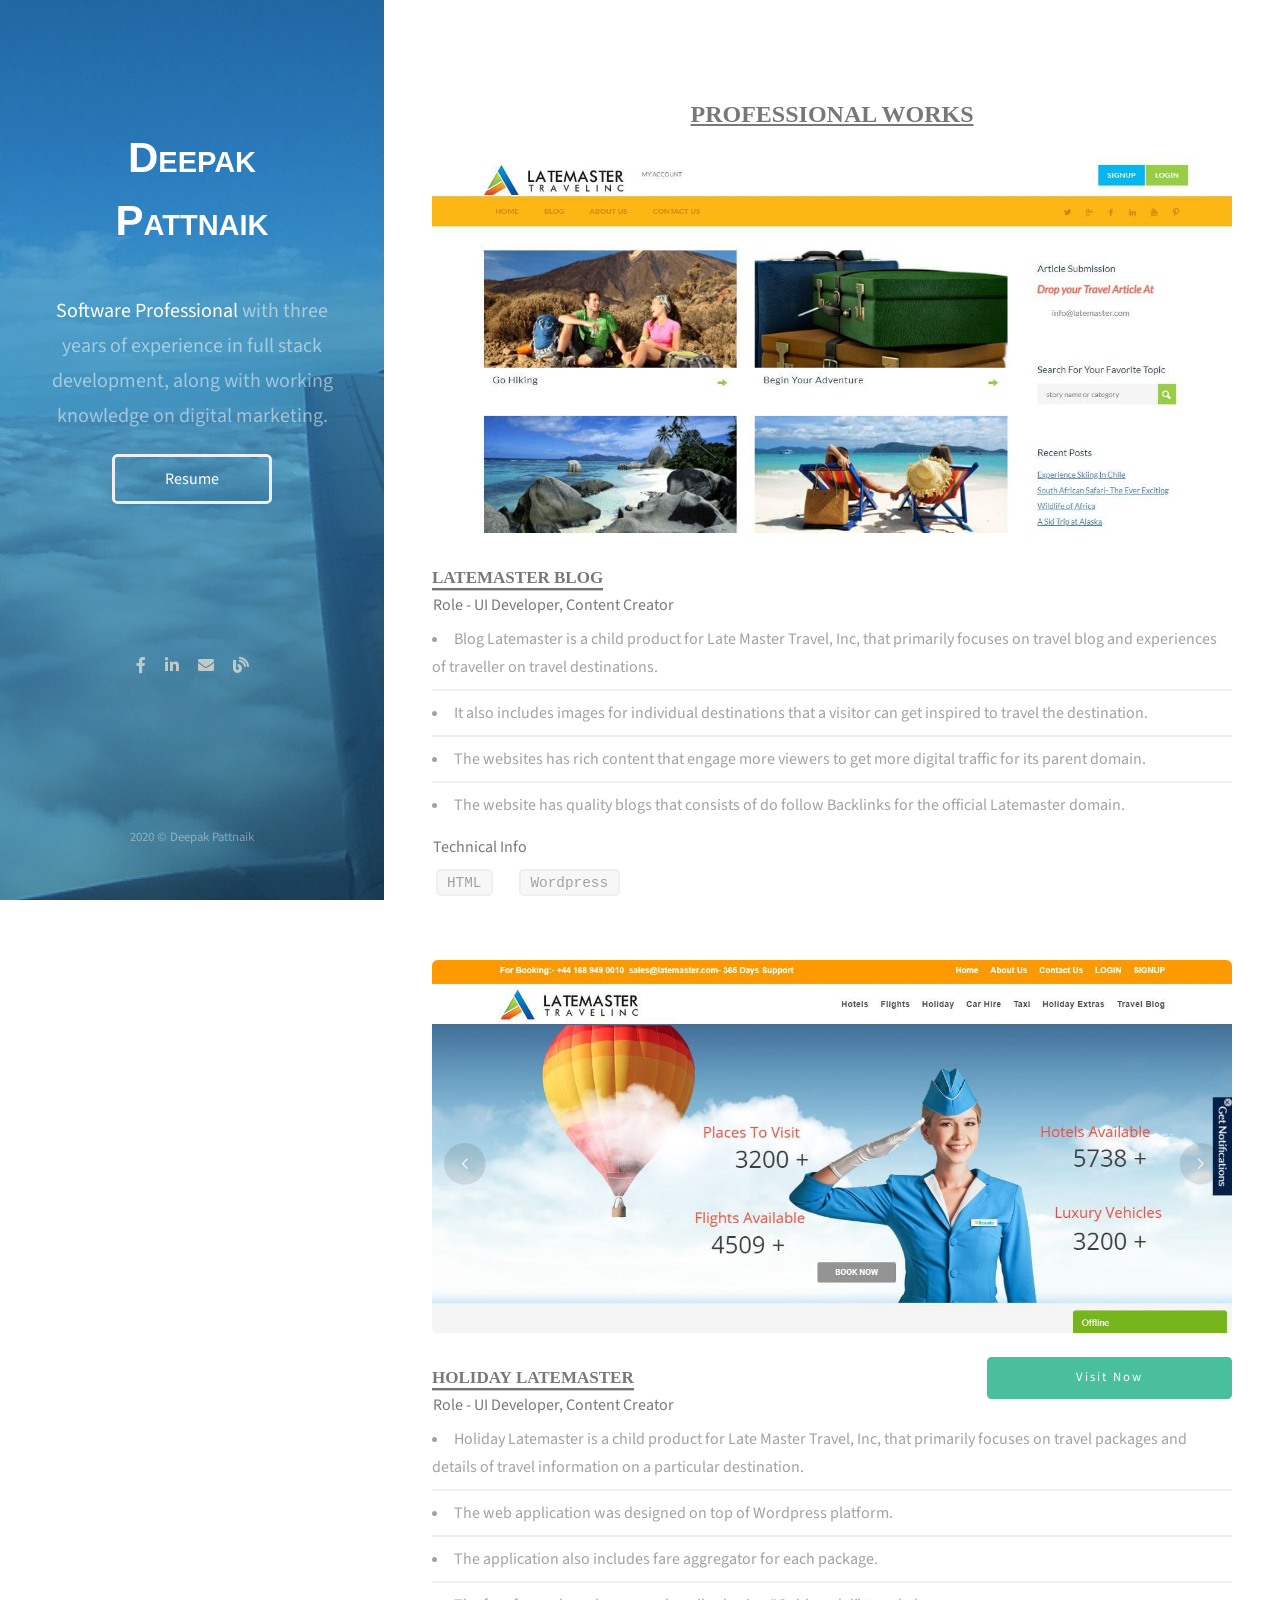
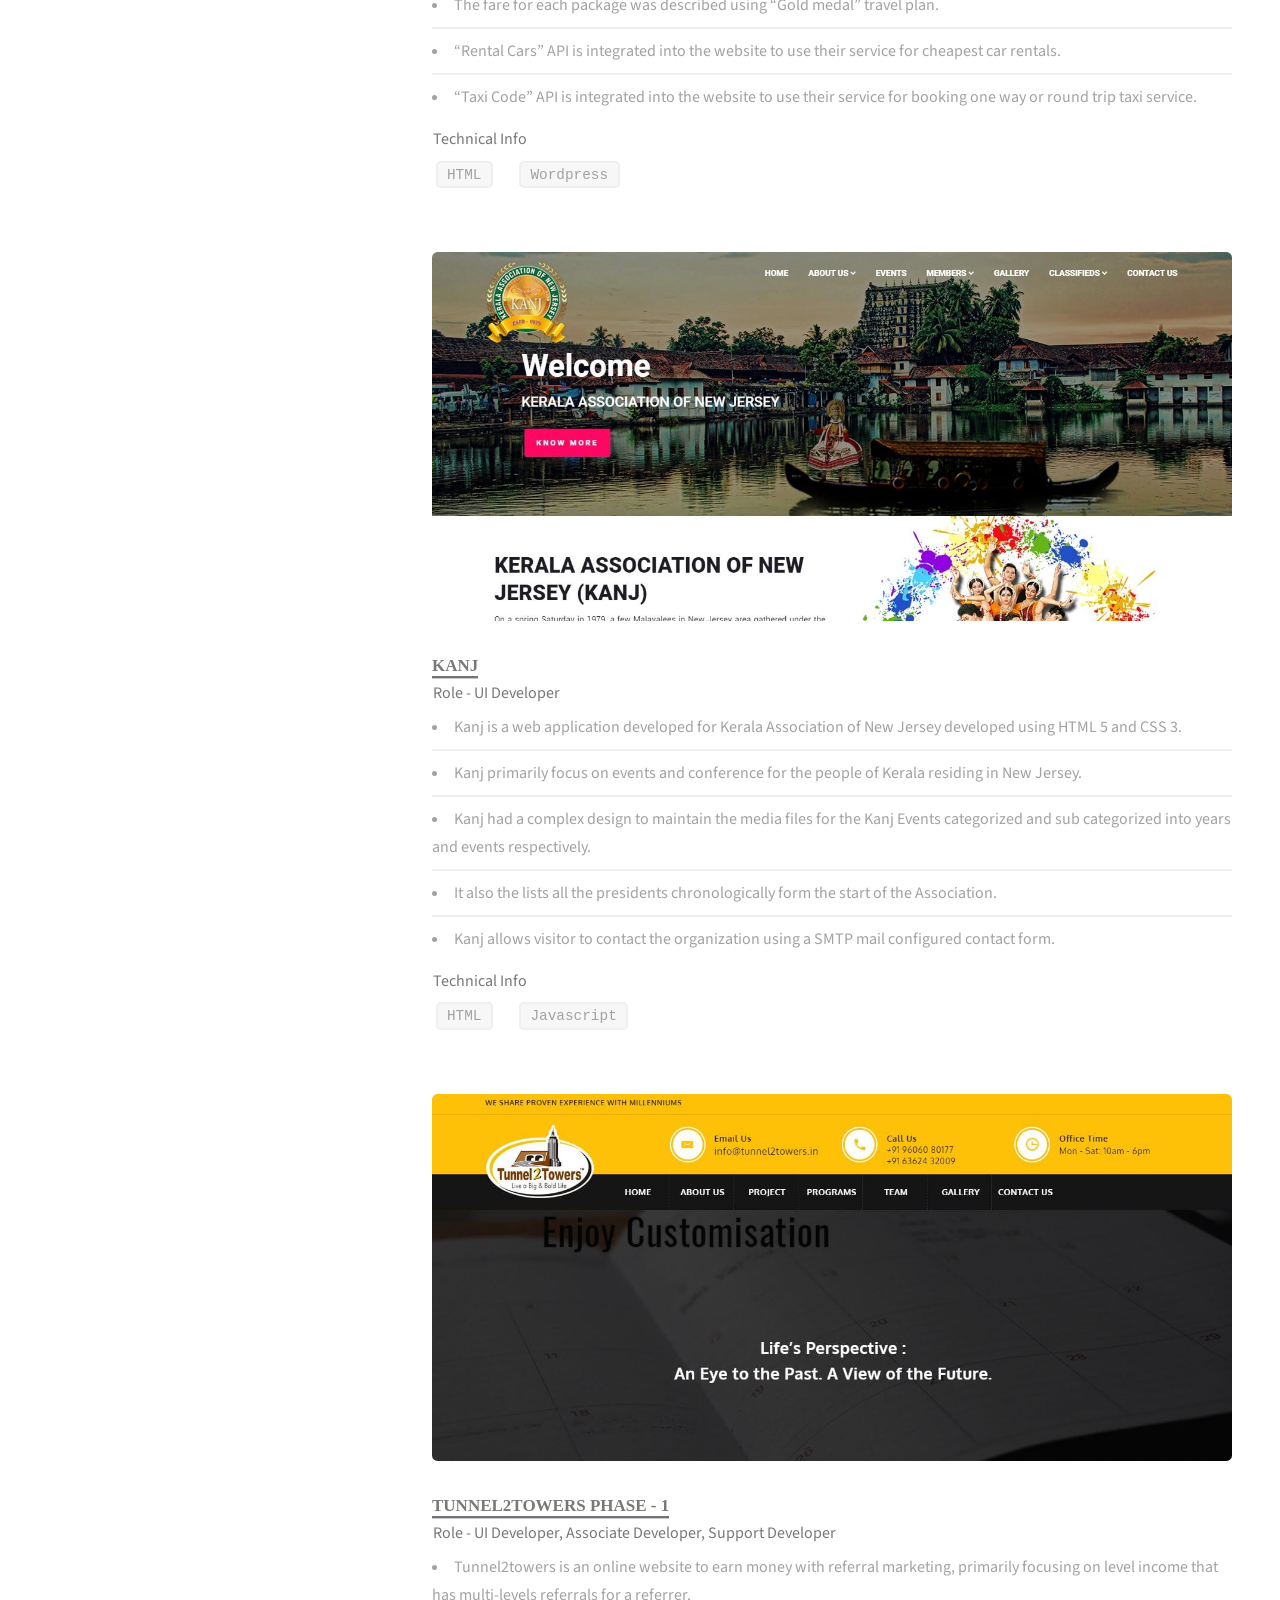
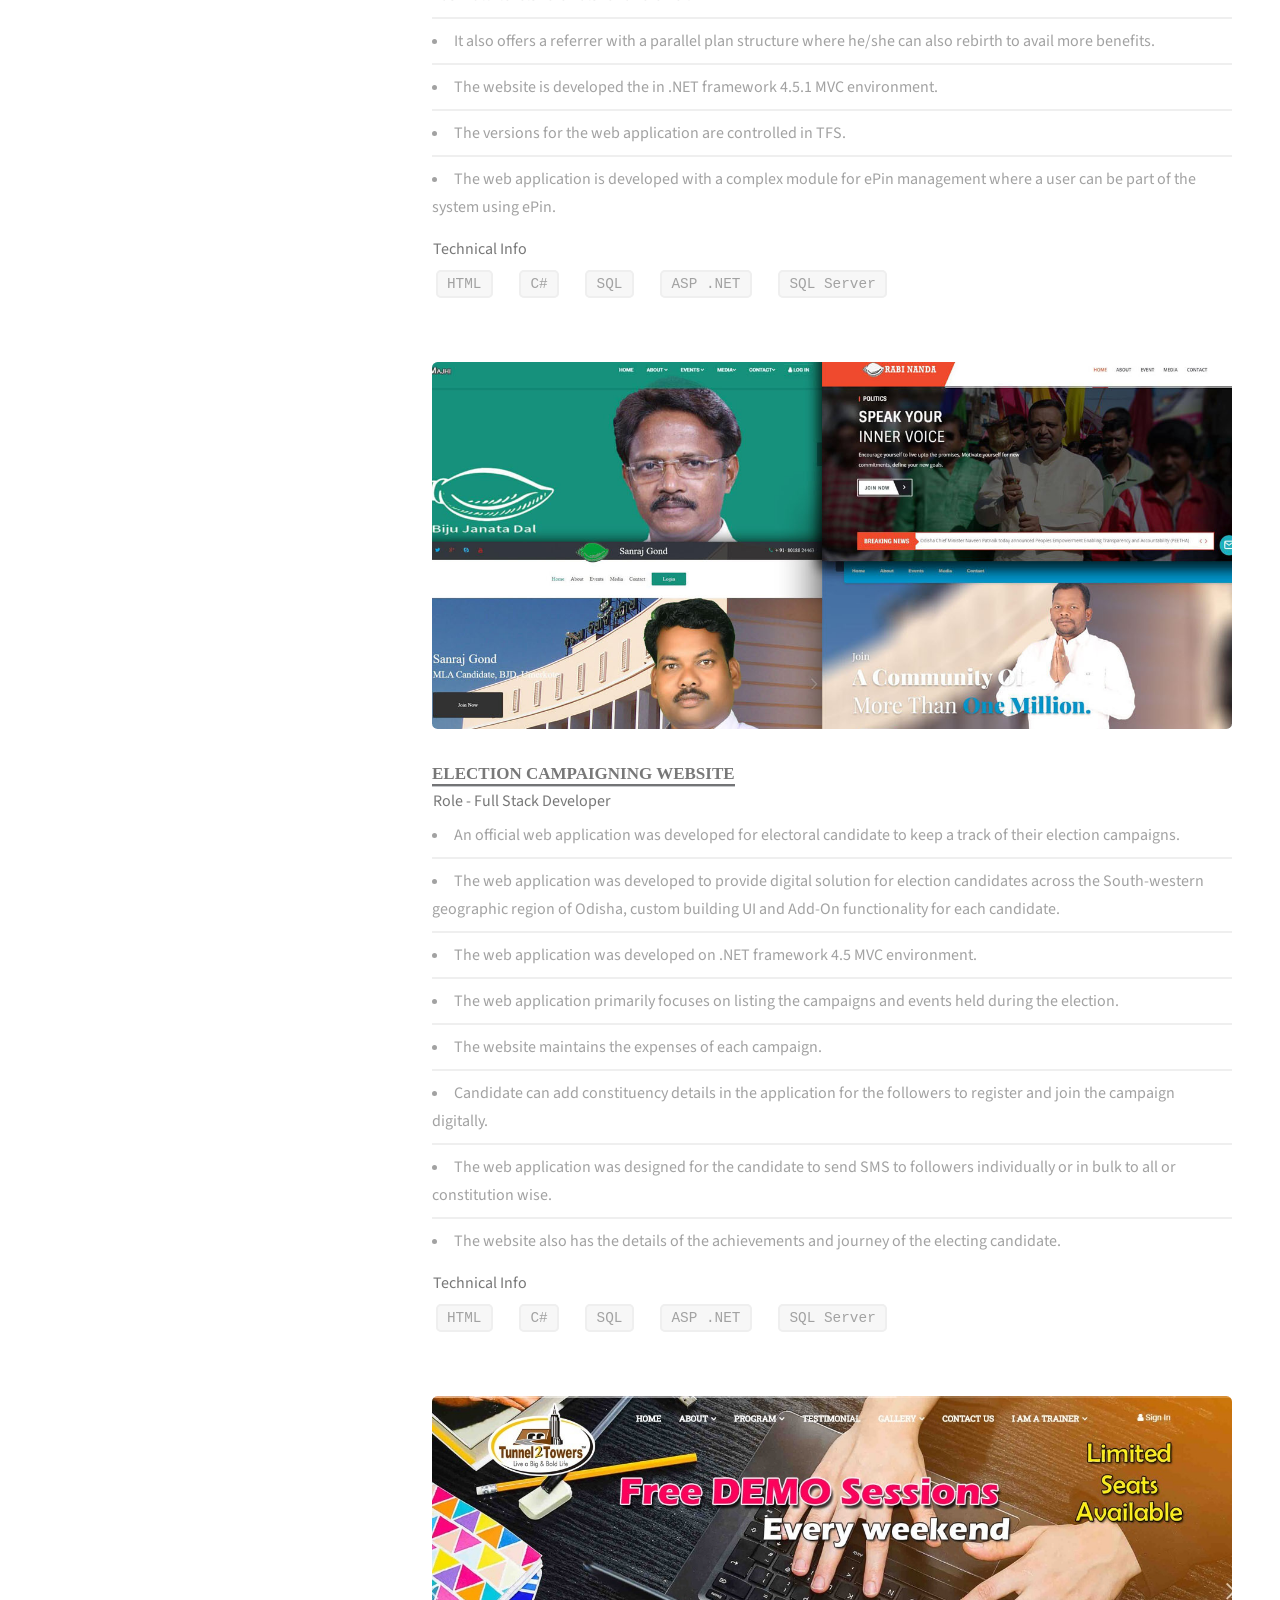
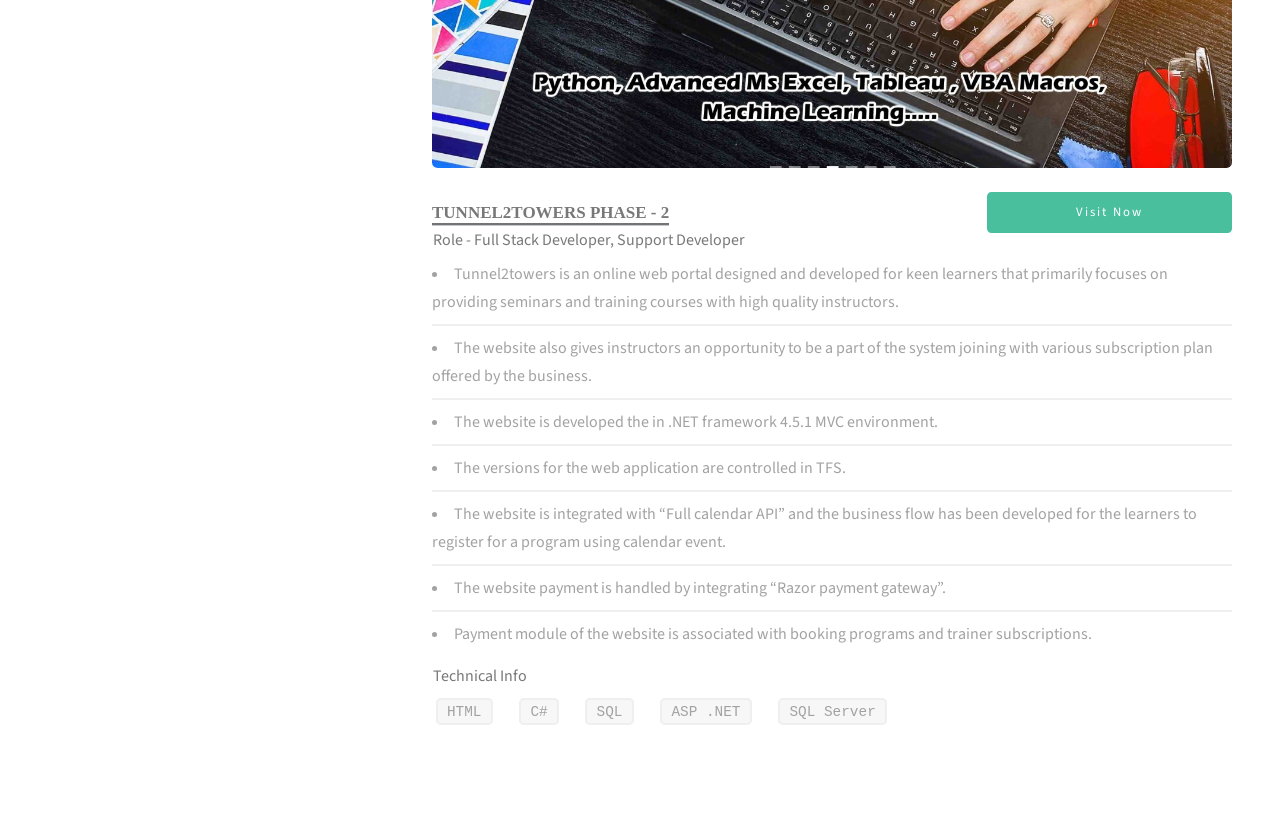
==== commit 4b3b98c5: "election portfolio updated" ====
--- a/index.html
+++ b/index.html
@@ -24,7 +24,7 @@
 						<li><a href="https://www.facebook.com/dpak2112" target="_blank" class="icon brands"><i class="fab fa-facebook-f"></i><span class="label">Facebook</span></a></li>
 						<li><a href="https://www.linkedin.com/in/deepak-pattnaik/" target="_blank" class="icon brands"><i class="fab fa-linkedin-in"></i><span class="label">LinkedIn</span></a></li>                      
 						<li><a href="mailto:deepak.pattnaik@outlook.in" class="icon solid"><i class="fas fa-envelope"></i><span class="label">Email</span></a></li>
-						<li><a href="https://solosafarnama.wordpress.com/" target="_blank" class="icon brands"><i class="fas fa-blog"></i><span class="label">Blog</span></a></li>
+						<li><a href="https://thebackpackingsoul.wordpress.com/" target="_blank" class="icon brands"><i class="fas fa-blog"></i><span class="label">Blog</span></a></li>
 					</ul>					
 				</div>
 			</header>
@@ -143,12 +143,15 @@
 								</ul>                                
 							</article>
 							<article class="col-12 col-12-xsmall work-item">
-								<a href="images/portfolio/Balabhadra%20Majhi_Full.png" data-fancybox data-caption="Balabhadra Majhi Website">
-                                    <img class="image fit thumb" src="images/thumbs/Balabhadra%20Majhi.jpg" alt="balabhadra_website_image" />
-                                </a>
-								<div class="row">
-									<div class="col-8 col-12-small">
-										<h2 class="hv-portfolio-sub-heading">Balabhadra Majhi Official Website</h2>
+								<a href="images/portfolio/Balabhadra%20Majhi_Full.png" data-fancybox="election" data-caption="Balabhadra Majhi Website">
+                                    <img class="image fit thumb" src="images/thumbs/Election_Campaign.jpg" alt="balabhadra_website_image" />
+                                </a>
+                                <a href="images/portfolio/Dambaru%20Sisa_Full.png" data-fancybox="election" data-caption="Dambaru Sisa Website"></a>
+                                <a href="images/portfolio/Rabi%20Nanda_Full.png" data-fancybox="election" data-caption="Rabi Nanda Website"></a>
+                                <a href="images/portfolio/Sanroj%20Gond_Full.png" data-fancybox="election" data-caption="Sanraj Gond Website"></a>
+								<div class="row">
+									<div class="col-8 col-12-small">
+										<h2 class="hv-portfolio-sub-heading">Election Campaigning Website</h2>
 										<h3><strong>Role - </strong> Full Stack Developer</h3>
 									</div>
 									<div class="col-4 col-12-small">
@@ -156,100 +159,8 @@
 									</div>
 								</div>								
 								<ul class="alt">
-									<li>An official web application of Shri Balabhadra Majhi was developed to keep a track of the election campaigns.</li>
-									<li>The web application was developed on .NET framework 4.5 MVC environment.</li>
-									<li>The web application primarily focuses on listing the campaigns and events held during the election.</li>
-                                    <li>The website maintains the expenses of each campaign.</li>
-                                    <li>Candidate can add constituency details in the application for the followers to register and join the campaign digitally.</li>
-                                    <li>The web application was designed for the candidate to send SMS to followers individually or in bulk to all or constitution wise.</li>
-                                    <li>The website also has the details of the achievements and journey of the electing candidate.</li>
-								</ul>
-								<h3 style="margin-top:-1.5em;">Technical Info</h3>
-								<ul class="icons">
-									<li><code>HTML</code></li>
-									<li><code>C#</code></li>
-									<li><code>SQL</code></li>
-                                    <li><code>ASP .NET</code></li>
-                                    <li><code>SQL Server</code></li>
-								</ul>                                
-							</article>
-                            <article class="col-12 col-12-xsmall work-item">
-								<a href="images/portfolio/Dambaru%20Sisa_Full.png" data-fancybox data-caption="Dambaru Sisa Website">
-                                    <img class="image fit thumb" src="images/thumbs/Dambaru%20Sisa.jpg" alt="dambaru_website_image" />
-                                </a>
-								<div class="row">
-									<div class="col-8 col-12-small">
-										<h2 class="hv-portfolio-sub-heading">Dambaru Sisa Official Website</h2>
-										<h3><strong>Role - </strong> Full Stack Developer</h3>
-									</div>
-									<div class="col-4 col-12-small">
-										<!--<a data-fancybox data-animation-duration="700" data-src="#animatedModal" href="javascript:;" class="button primary small" style="width: 100%; letter-spacing: 2px;">Visit Now</a>-->
-									</div>
-								</div>								
-								<ul class="alt">
-									<li>An official web application of Shri Dambarudhar Sisa was developed to keep a track of the election campaigns.</li>
-									<li>The web application was developed on .NET framework 4.5 MVC environment.</li>
-									<li>The web application primarily focuses on listing the campaigns and events held during the election.</li>
-                                    <li>The website maintains the expenses of each campaign.</li>
-                                    <li>Candidate can add constituency details in the application for the followers to register and join the campaign digitally.</li>
-                                    <li>The web application was designed for the candidate to send SMS to followers individually or in bulk to all or constitution wise.</li>
-                                    <li>The website also has the details of the achievements and journey of the electing candidate.</li>
-								</ul>
-								<h3 style="margin-top:-1.5em;">Technical Info</h3>
-								<ul class="icons">
-									<li><code>HTML</code></li>
-									<li><code>C#</code></li>
-									<li><code>SQL</code></li>
-                                    <li><code>ASP .NET</code></li>
-                                    <li><code>SQL Server</code></li>
-								</ul>                                
-							</article>
-							<article class="col-12 col-12-xsmall work-item">
-								<a href="images/portfolio/Rabi%20Nanda_Full.png" data-fancybox data-caption="Rabi Nanda Website">
-                                    <img class="image fit thumb" src="images/thumbs/Rabi%20Nanda.jpg" alt="rabi_website_image" />
-                                </a>
-								<div class="row">
-									<div class="col-8 col-12-small">
-										<h2 class="hv-portfolio-sub-heading">Rabi Nanda Official Website</h2>
-										<h3><strong>Role - </strong> Full Stack Developer</h3>
-									</div>
-									<div class="col-4 col-12-small">
-										<!--<a data-fancybox data-animation-duration="700" data-src="#animatedModal" href="javascript:;" class="button primary small" style="width: 100%; letter-spacing: 2px;">Visit Now</a>-->
-									</div>
-								</div>								
-								<ul class="alt">
-									<li>An official web application of Shri Rabi Nanda was developed to keep a track of the election campaigns.</li>
-									<li>The web application was developed on .NET framework 4.5 MVC environment.</li>
-									<li>The web application primarily focuses on listing the campaigns and events held during the election.</li>
-                                    <li>The website maintains the expenses of each campaign.</li>
-                                    <li>Candidate can add constituency details in the application for the followers to register and join the campaign digitally.</li>
-                                    <li>The web application was designed for the candidate to send SMS to followers individually or in bulk to all or constitution wise.</li>
-                                    <li>The website also has the details of the achievements and journey of the electing candidate.</li>
-								</ul>
-								<h3 style="margin-top:-1.5em;">Technical Info</h3>
-								<ul class="icons">
-									<li><code>HTML</code></li>
-									<li><code>C#</code></li>
-									<li><code>SQL</code></li>
-                                    <li><code>ASP .NET</code></li>
-                                    <li><code>SQL Server</code></li>
-								</ul>                                
-							</article>
-							<article class="col-12 col-12-xsmall work-item">
-								<a href="images/portfolio/Sanroj%20Gond_Full.png" data-fancybox data-caption="Sanraj Gond Website">
-                                    <img class="image fit thumb" src="images/thumbs/Sanraj%20Gond.jpg" alt="sanraj_website_image" />
-                                </a>
-								<div class="row">
-									<div class="col-8 col-12-small">
-										<h2 class="hv-portfolio-sub-heading">Sanraj Gond Official Website</h2>
-										<h3><strong>Role - </strong> Full Stack Developer</h3>
-									</div>
-									<div class="col-4 col-12-small">
-										<!--<a data-fancybox data-animation-duration="700" data-src="#animatedModal" href="javascript:;" class="button primary small" style="width: 100%; letter-spacing: 2px;">Visit Now</a>-->
-									</div>
-								</div>								
-								<ul class="alt">
-									<li>An official web application of Shri Sanraj Gond was developed to keep a track of the election campaigns.</li>
+									<li>An official web application was developed for electoral candidate to keep a track of their election campaigns.</li>
+                                    <li>The web application was developed to provide digital solution for election candidates across the South-western geographic region of Odisha, custom building UI and Add-On functionality for each candidate.</li>
 									<li>The web application was developed on .NET framework 4.5 MVC environment.</li>
 									<li>The web application primarily focuses on listing the campaigns and events held during the election.</li>
                                     <li>The website maintains the expenses of each campaign.</li>
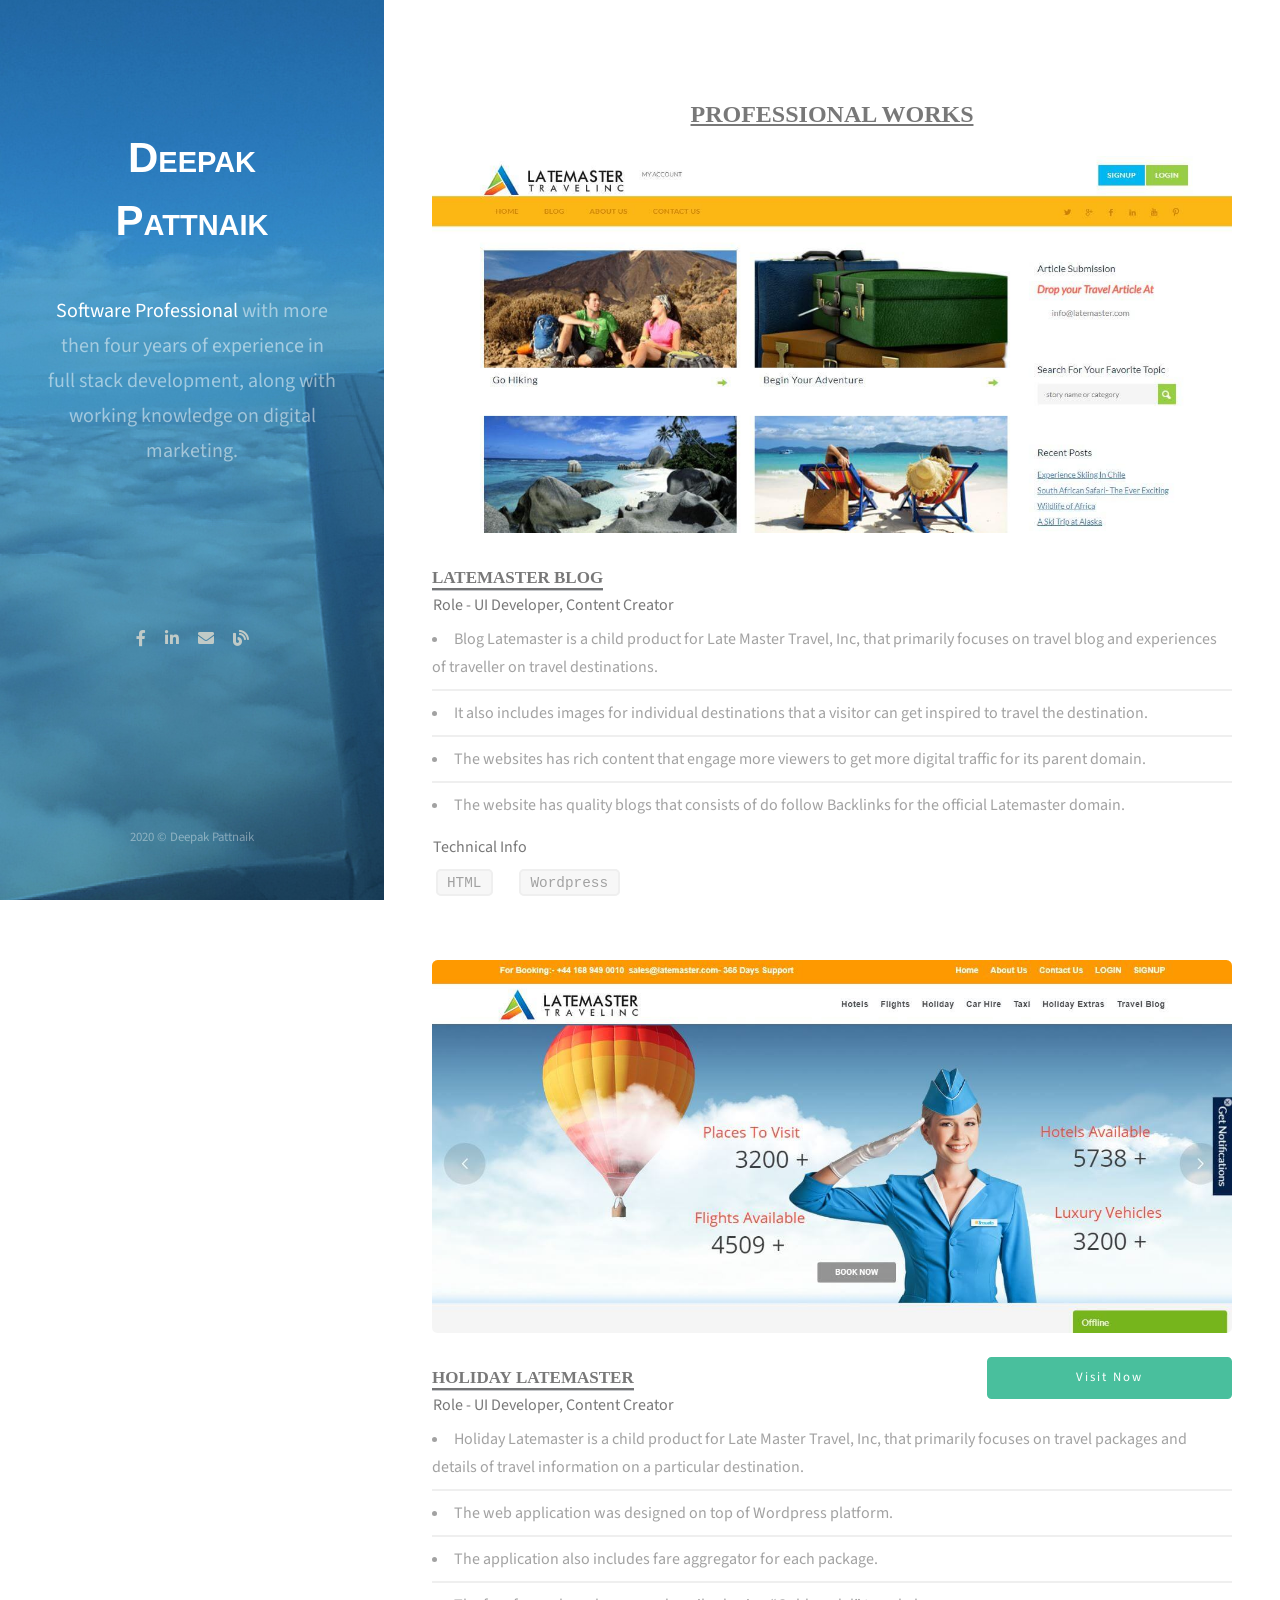
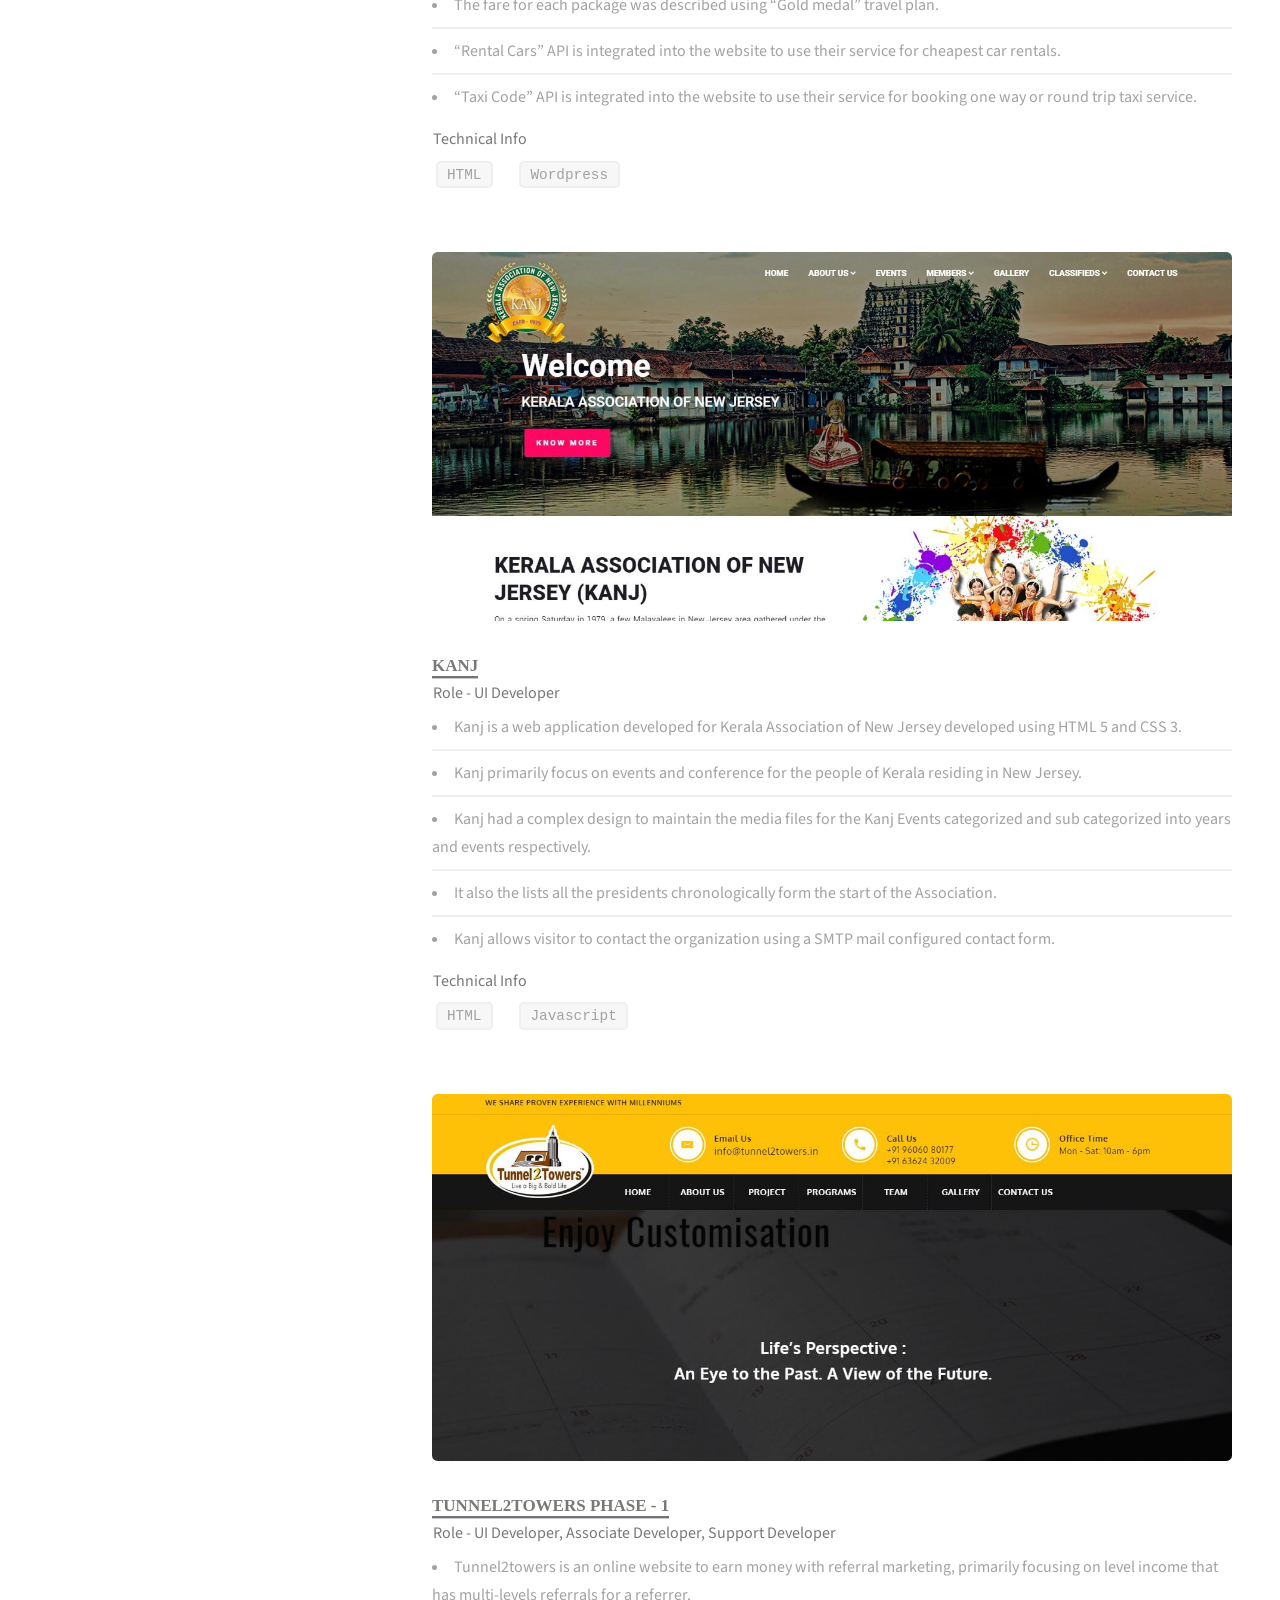
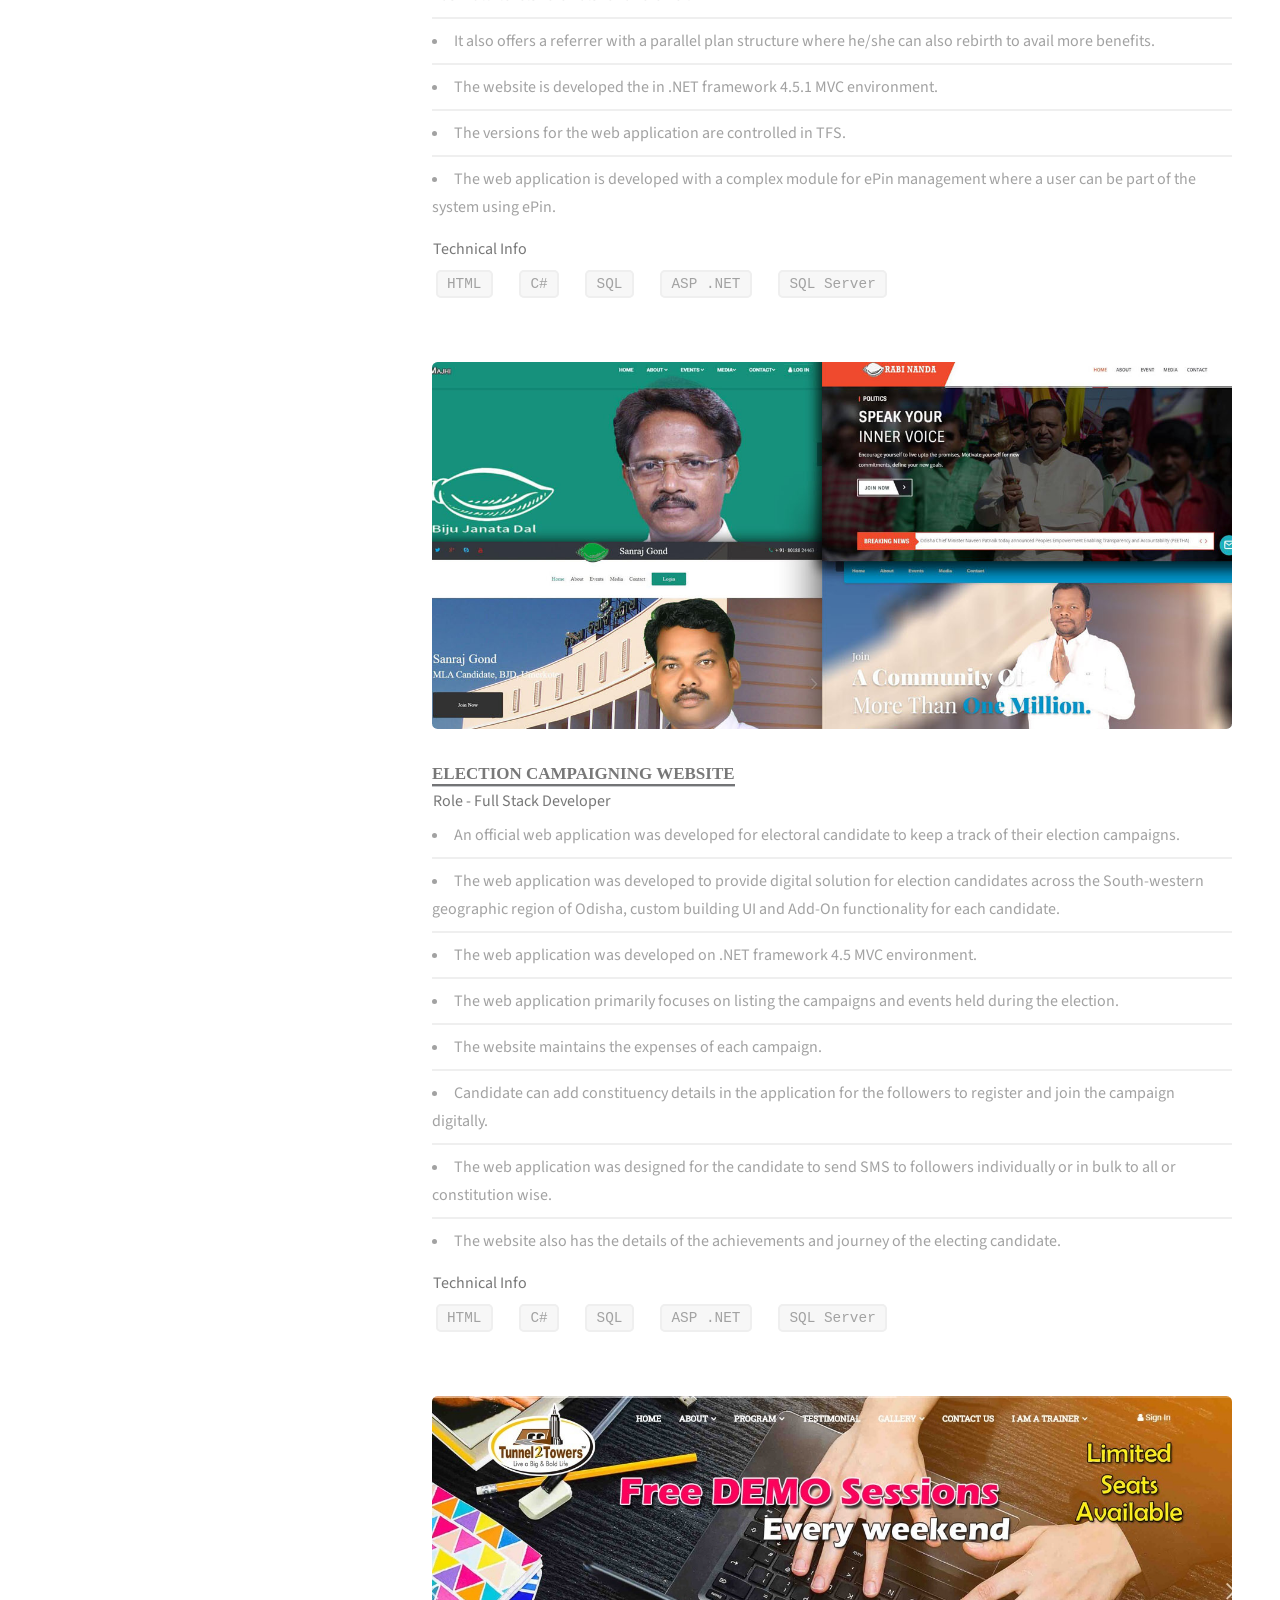
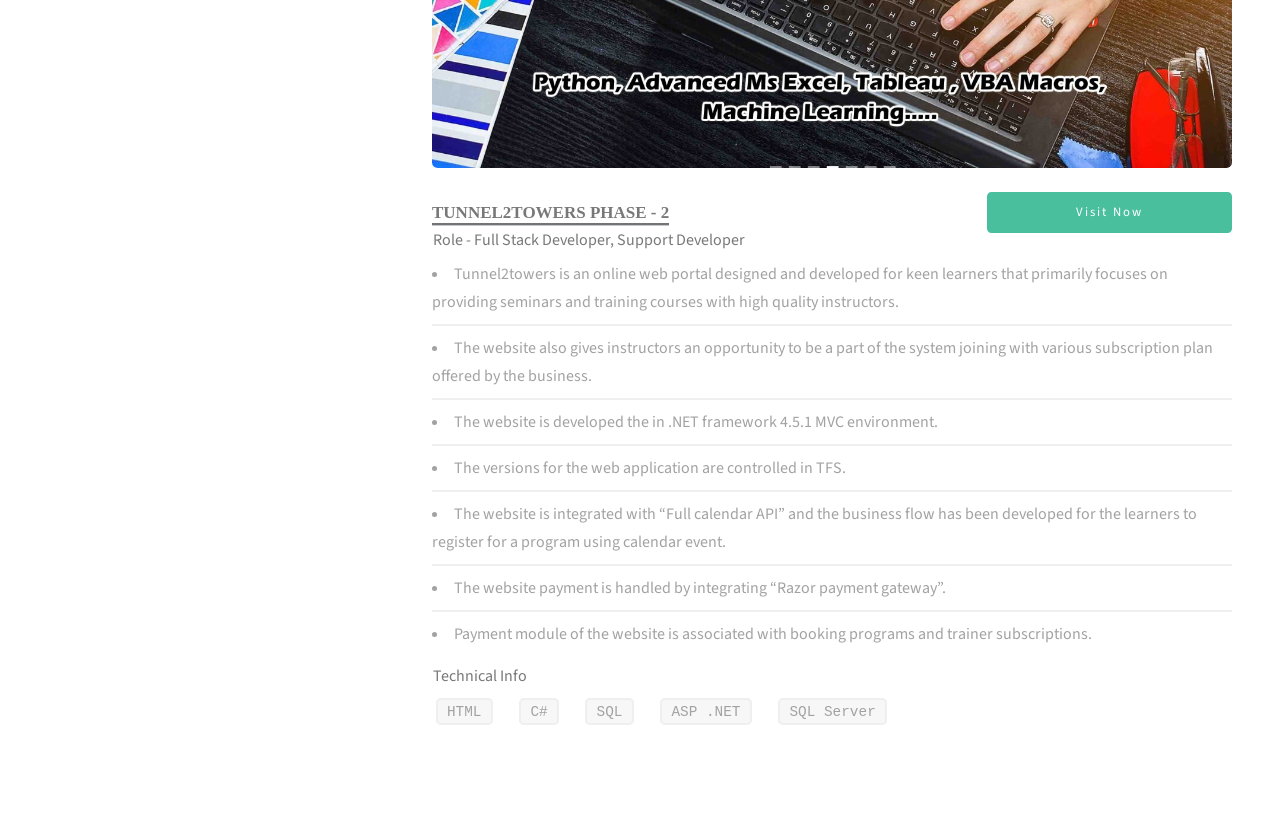
==== commit 9fe5e504: "Temporary changes" ====
--- a/index.html
+++ b/index.html
@@ -14,10 +14,10 @@
 			<header id="header">
 				<div class="inner">
 					<h2 class="hv-font-heading">Deepak Pattnaik</h2>
-					<h1><strong>Software Professional</strong> with three years of experience in full stack development,
+					<h1><strong>Software Professional</strong> with more then four years of experience in full stack development,
                         along with  working  knowledge on digital marketing.                       
                     </h1>
-                    <a href="/images/Resume.jpg" data-fancybox data-caption="Deepak Pattnaik Resume" data-width="1260" class="button" data-buttons='["download","close"]' style="color:#ffffff !important; margin:20px">Resume</a>                                        
+                    <!--<a href="/images/Resume.jpg" data-fancybox data-caption="Deepak Pattnaik Resume" data-width="1260" class="button" data-buttons='["download","close"]' style="color:#ffffff !important; margin:20px">Resume</a>-->                                        
 				</div>
 				<div class="inner">
 					<ul class="icons">
@@ -143,15 +143,15 @@
 								</ul>                                
 							</article>
 							<article class="col-12 col-12-xsmall work-item">
-								<a href="images/portfolio/Balabhadra%20Majhi_Full.png" data-fancybox="election" data-caption="Balabhadra Majhi Website">
-                                    <img class="image fit thumb" src="images/thumbs/Election_Campaign.jpg" alt="balabhadra_website_image" />
-                                </a>
-                                <a href="images/portfolio/Dambaru%20Sisa_Full.png" data-fancybox="election" data-caption="Dambaru Sisa Website"></a>
-                                <a href="images/portfolio/Rabi%20Nanda_Full.png" data-fancybox="election" data-caption="Rabi Nanda Website"></a>
-                                <a href="images/portfolio/Sanroj%20Gond_Full.png" data-fancybox="election" data-caption="Sanraj Gond Website"></a>
-								<div class="row">
-									<div class="col-8 col-12-small">
-										<h2 class="hv-portfolio-sub-heading">Election Campaigning Website</h2>
+								<a href="images/portfolio/Balabhadra%20Majhi_Full.png" data-fancybox="election" data-caption="Balabhadra Majhi Website">
+                                    <img class="image fit thumb" src="images/thumbs/Election_Campaign.jpg" alt="balabhadra_website_image" />
+                                </a>
+                                <a href="images/portfolio/Dambaru%20Sisa_Full.png" data-fancybox="election" data-caption="Dambaru Sisa Website"></a>
+                                <a href="images/portfolio/Rabi%20Nanda_Full.png" data-fancybox="election" data-caption="Rabi Nanda Website"></a>
+                                <a href="images/portfolio/Sanroj%20Gond_Full.png" data-fancybox="election" data-caption="Sanraj Gond Website"></a>
+								<div class="row">
+									<div class="col-8 col-12-small">
+										<h2 class="hv-portfolio-sub-heading">Election Campaigning Website</h2>
 										<h3><strong>Role - </strong> Full Stack Developer</h3>
 									</div>
 									<div class="col-4 col-12-small">
@@ -159,8 +159,8 @@
 									</div>
 								</div>								
 								<ul class="alt">
-									<li>An official web application was developed for electoral candidate to keep a track of their election campaigns.</li>
-                                    <li>The web application was developed to provide digital solution for election candidates across the South-western geographic region of Odisha, custom building UI and Add-On functionality for each candidate.</li>
+									<li>An official web application was developed for electoral candidate to keep a track of their election campaigns.</li>
+                                    <li>The web application was developed to provide digital solution for election candidates across the South-western geographic region of Odisha, custom building UI and Add-On functionality for each candidate.</li>
 									<li>The web application was developed on .NET framework 4.5 MVC environment.</li>
 									<li>The web application primarily focuses on listing the campaigns and events held during the election.</li>
                                     <li>The website maintains the expenses of each campaign.</li>
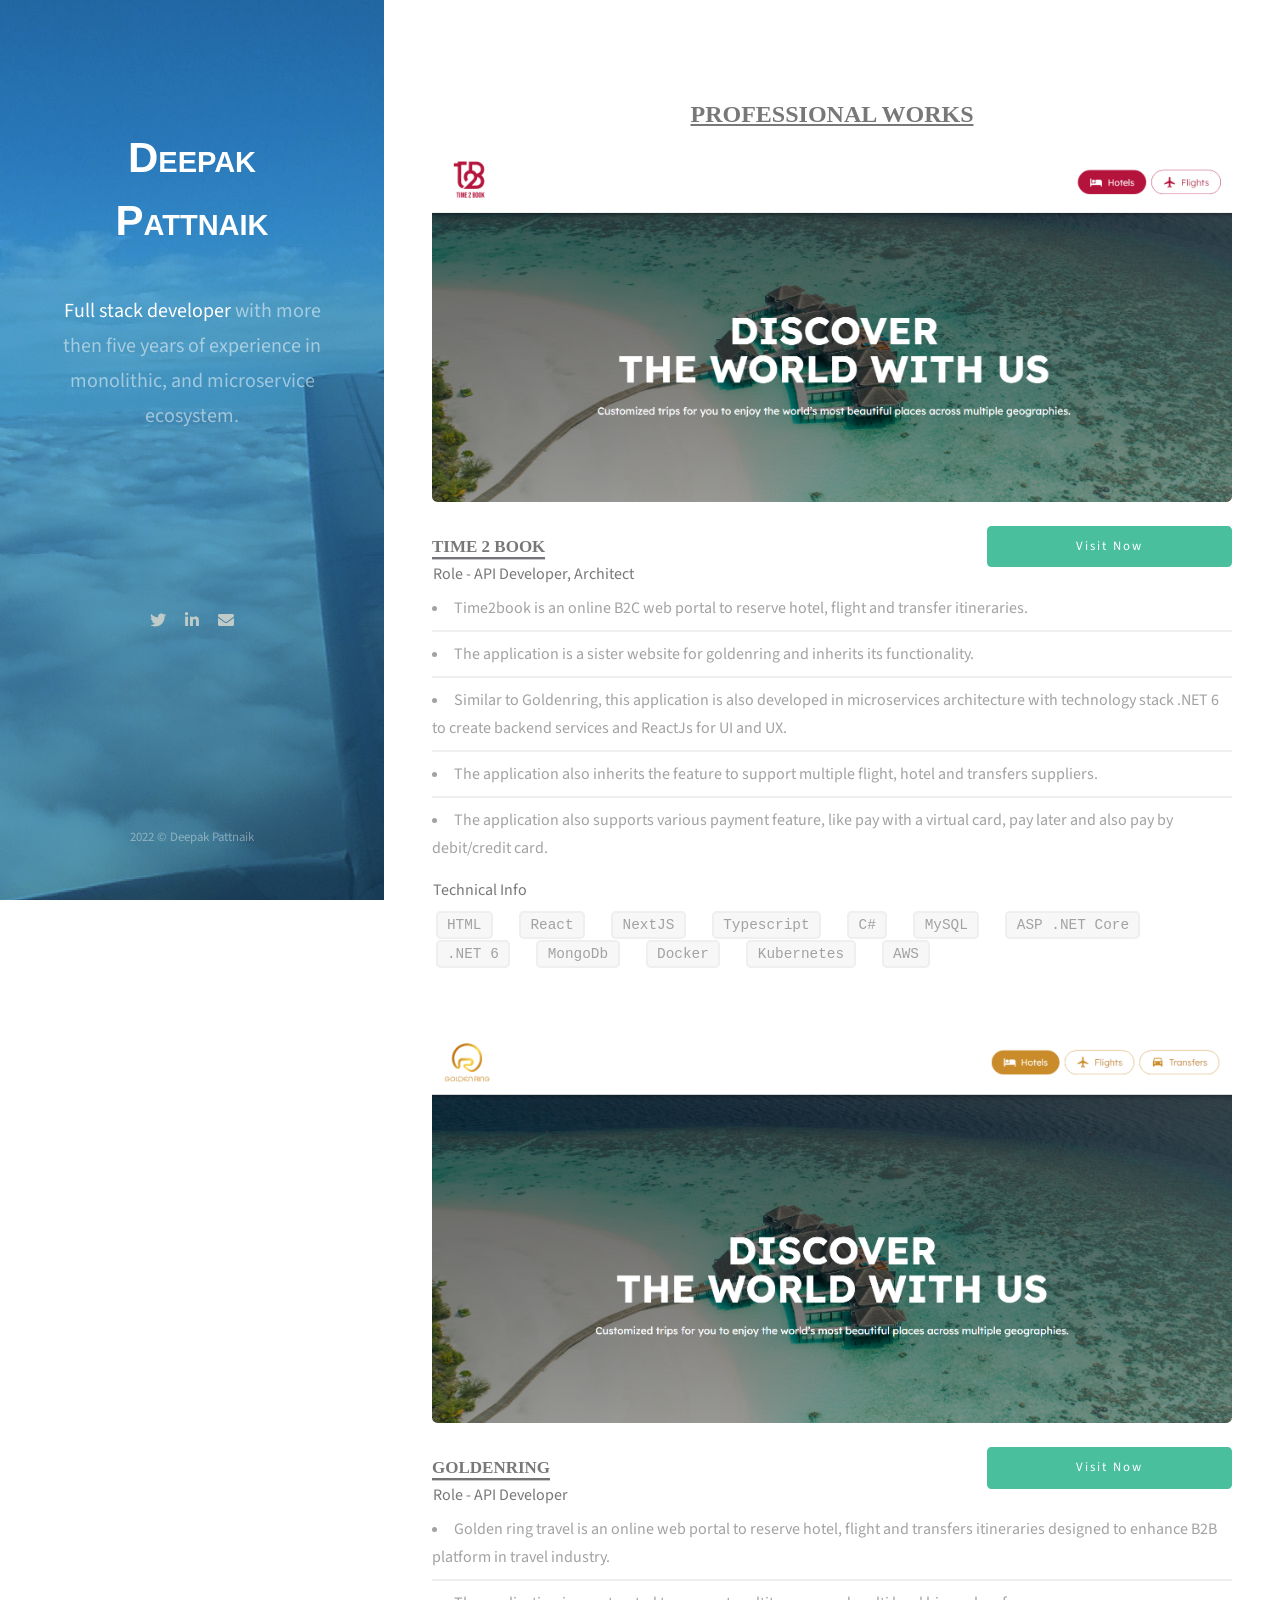
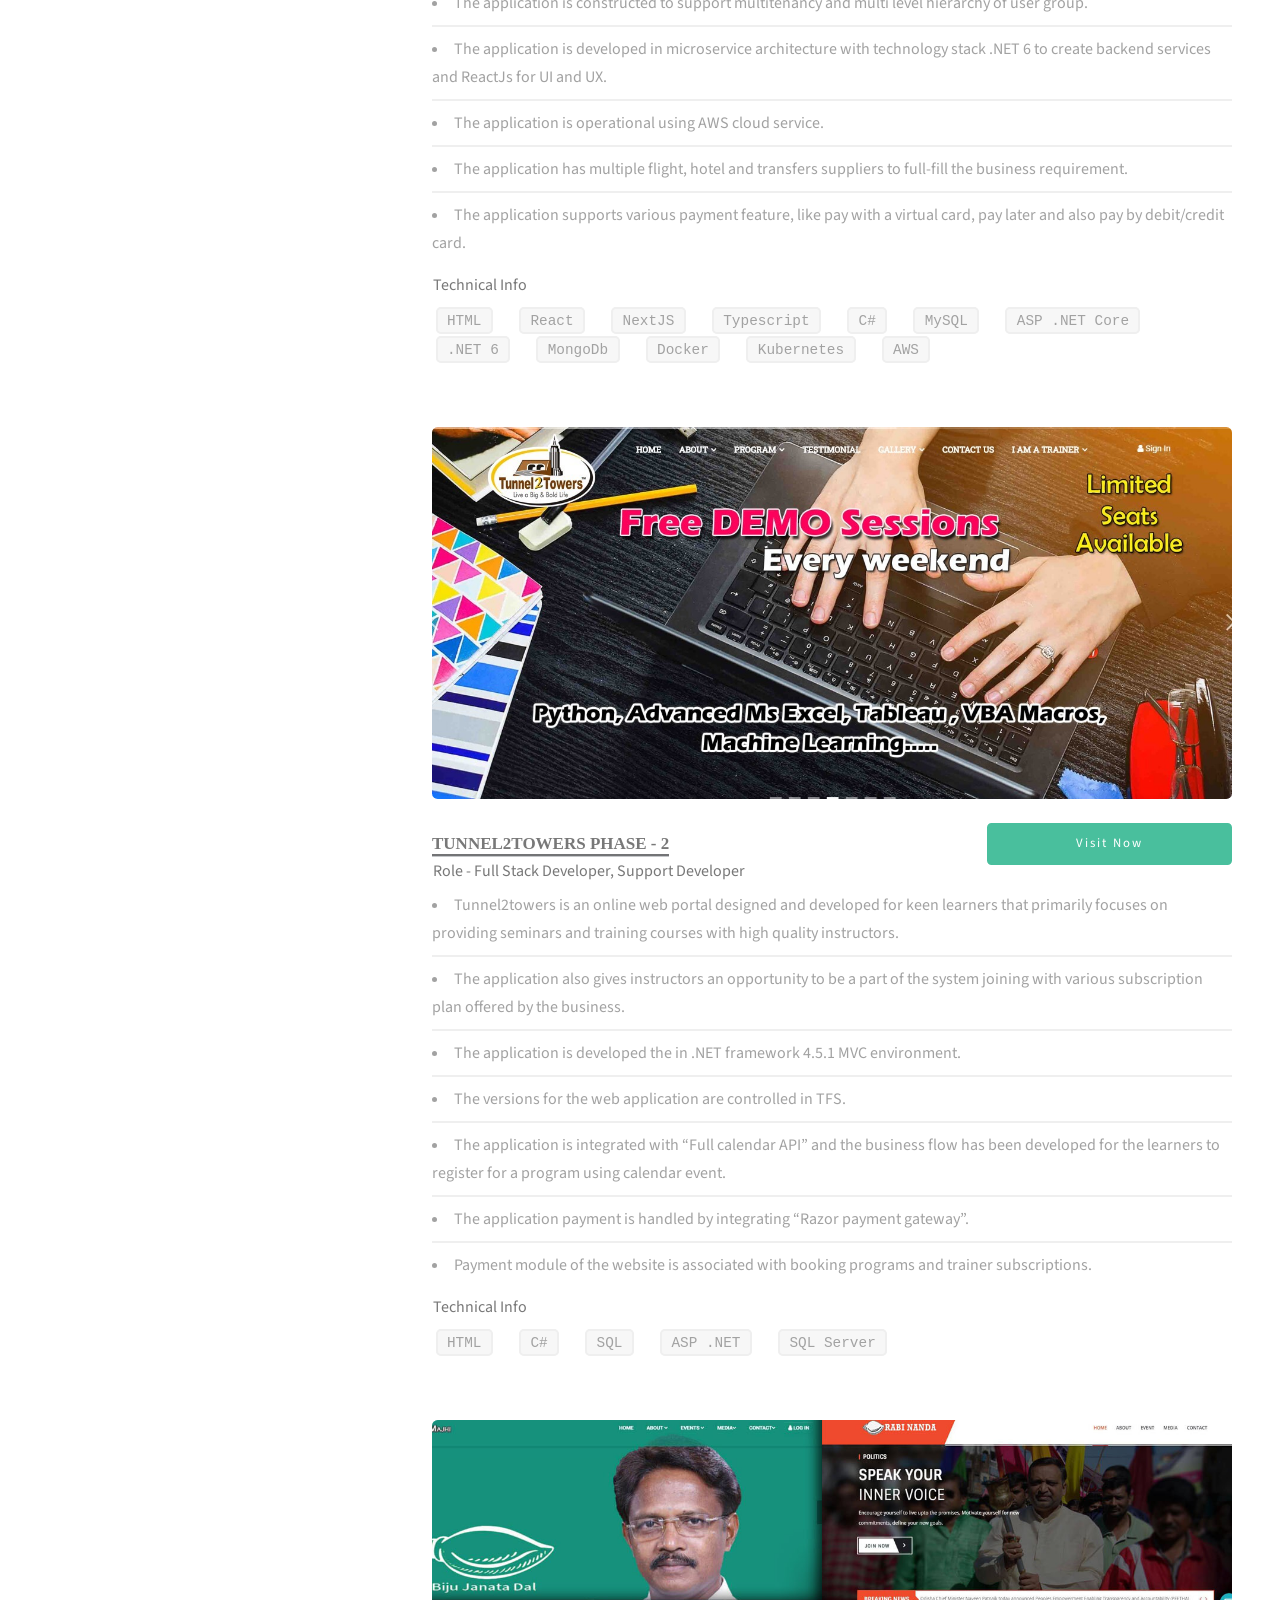
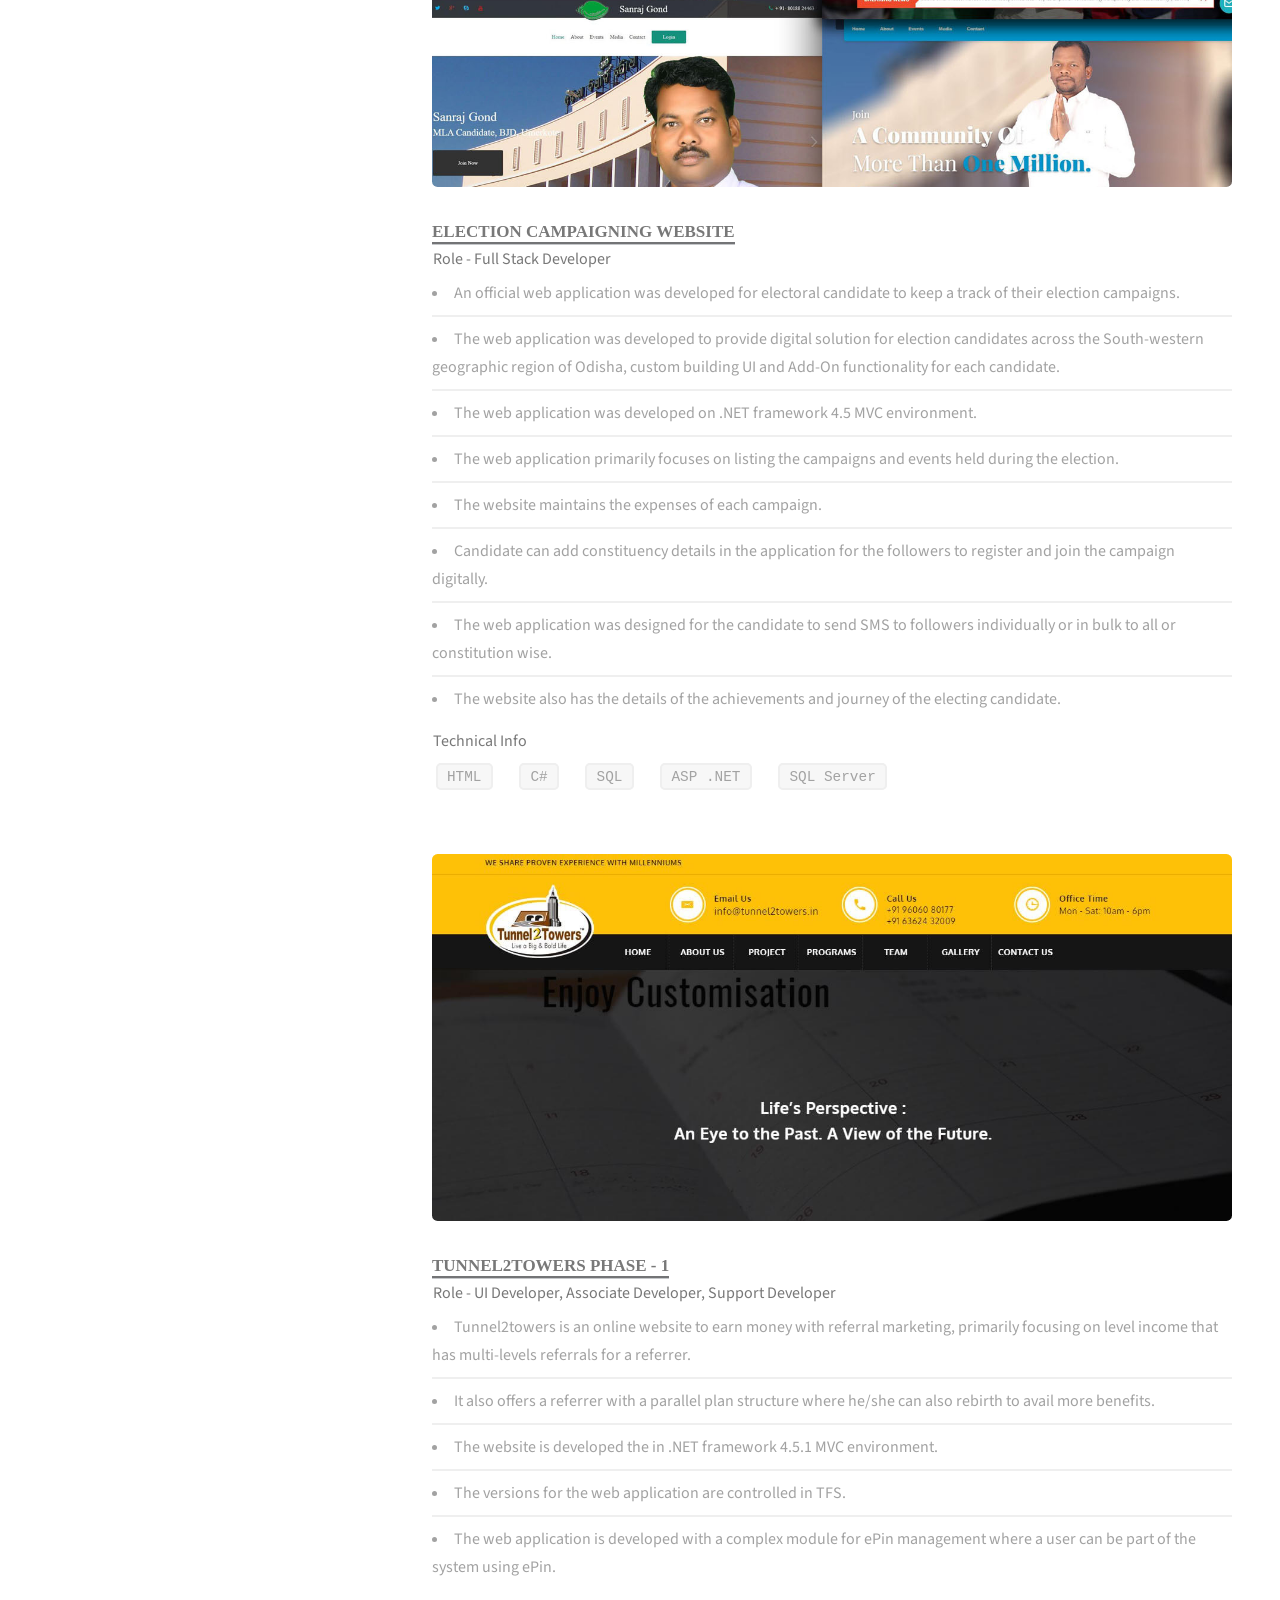
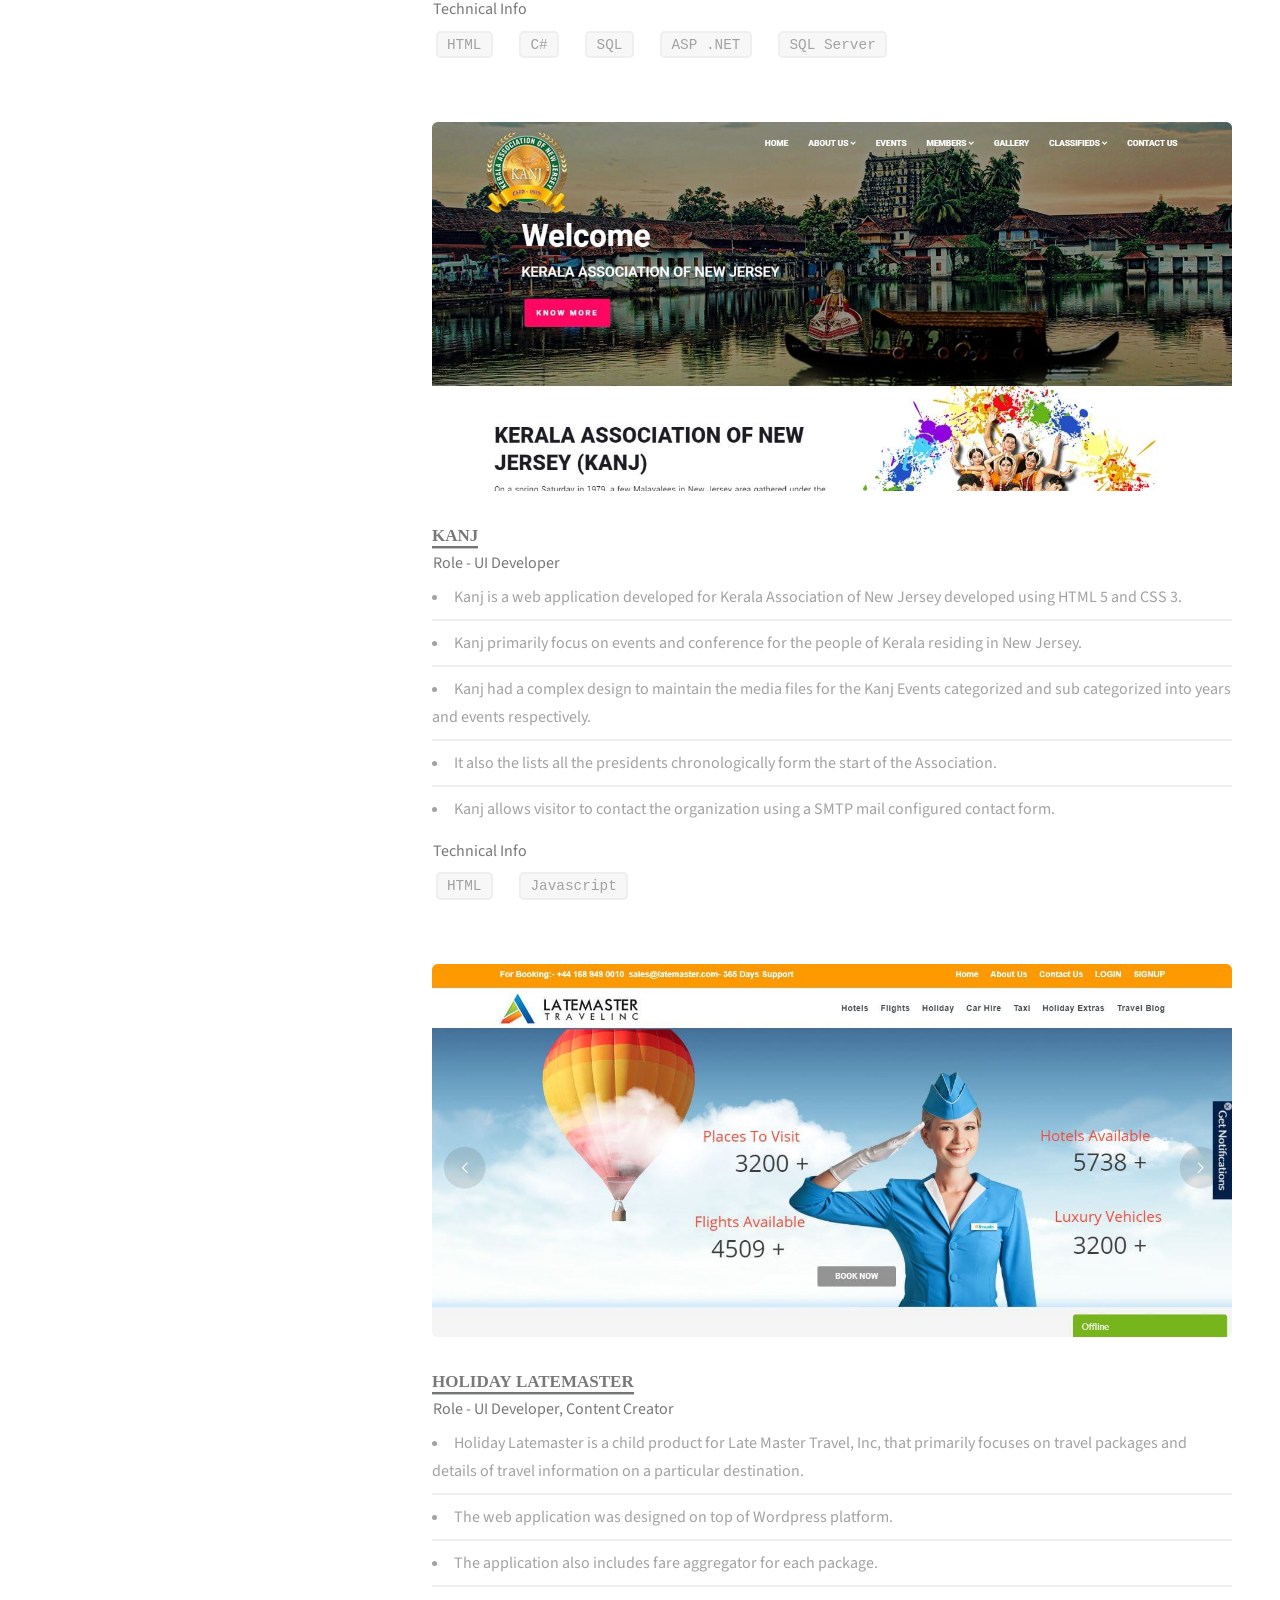
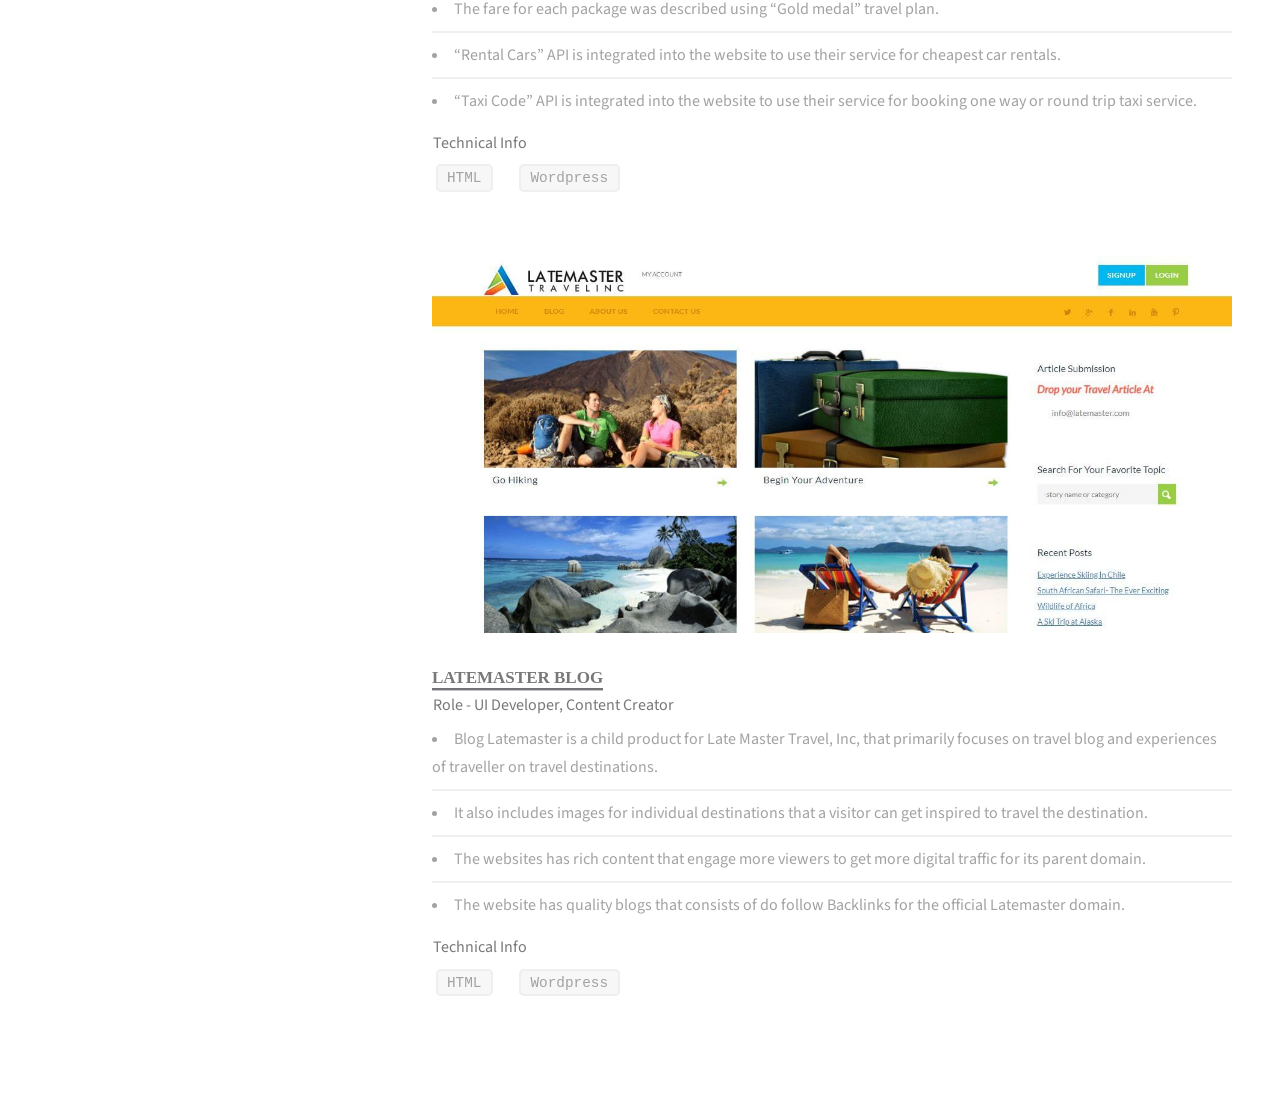
==== commit 1ad181cb: "Content Updated" ====
--- a/index.html
+++ b/index.html
@@ -14,17 +14,16 @@
 			<header id="header">
 				<div class="inner">
 					<h2 class="hv-font-heading">Deepak Pattnaik</h2>
-					<h1><strong>Software Professional</strong> with more then four years of experience in full stack development,
-                        along with  working  knowledge on digital marketing.                       
+					<h1><strong>Full stack developer</strong> with more then five years of experience in monolithic,
+                        and microservice ecosystem.                       
                     </h1>
-                    <!--<a href="/images/Resume.jpg" data-fancybox data-caption="Deepak Pattnaik Resume" data-width="1260" class="button" data-buttons='["download","close"]' style="color:#ffffff !important; margin:20px">Resume</a>-->                                        
+                  <!--  <a href="/images/Resume.jpg" data-fancybox data-caption="Deepak Pattnaik Resume" data-width="1260" class="button" data-buttons='["download","close"]' style="color:#ffffff !important; margin:20px">Resume</a> -->                                     
 				</div>
 				<div class="inner">
 					<ul class="icons">
-						<li><a href="https://www.facebook.com/dpak2112" target="_blank" class="icon brands"><i class="fab fa-facebook-f"></i><span class="label">Facebook</span></a></li>
+						<li><a href="https://twitter.com/dpak2112" target="_blank" class="icon brands"><i class="fab fa-twitter"></i><span class="label">Twitter</span></a></li>
 						<li><a href="https://www.linkedin.com/in/deepak-pattnaik/" target="_blank" class="icon brands"><i class="fab fa-linkedin-in"></i><span class="label">LinkedIn</span></a></li>                      
-						<li><a href="mailto:deepak.pattnaik@outlook.in" class="icon solid"><i class="fas fa-envelope"></i><span class="label">Email</span></a></li>
-						<li><a href="https://thebackpackingsoul.wordpress.com/" target="_blank" class="icon brands"><i class="fas fa-blog"></i><span class="label">Blog</span></a></li>
+						<li><a href="mailto:deepak.pattnaik@outlook.in" class="icon solid"><i class="fas fa-envelope"></i><span class="label">Email</span></a></li>						
 					</ul>					
 				</div>
 			</header>
@@ -36,102 +35,99 @@
 						<h2 class="hv-portfolio-heading">Professional Works</h2>
 						<div class="row">
 							<article class="col-12 col-12-xsmall work-item">
-                                <a href="images/portfolio/Blog%20Latemaster_Full.png" data-fancybox data-caption="Blog Latemaster">
-                                    <img class="image fit thumb" src="images/thumbs/Blog%20Latemaster.jpg" alt="blog_lm_image" />
-                                </a>
-								<div class="row">
-									<div class="col-8 col-12-small">
-										<h2 class="hv-portfolio-sub-heading">Latemaster Blog</h2>
-										<h3><strong>Role - </strong> UI Developer, Content Creator</h3>
-									</div>
-									<div class="col-4 col-12-small">
-										<!--<a data-fancybox data-animation-duration="700" data-src="#animatedModal" href="javascript:;" class="button primary small" style="width: 100%; letter-spacing: 2px;">Visit Now</a>-->
-									</div>
-								</div>								
-								<ul class="alt">
-									<li>Blog Latemaster is a child product for Late Master Travel, Inc, that primarily focuses on travel blog and experiences of traveller on travel destinations.</li>
-									<li>It also includes images for individual destinations that a visitor can get inspired to travel the destination.</li>
-									<li>The websites has rich content that engage more viewers to get more digital traffic for its parent domain.</li>
-                                    <li>The website has quality blogs that consists of do follow Backlinks for the official Latemaster domain.</li>
-								</ul>
-								<h3 style="margin-top:-1.5em;">Technical Info</h3>
-								<ul class="icons">
-									<li><code>HTML</code></li>
-									<li><code>Wordpress</code></li>									
-								</ul>                                
-							</article>
-							<article class="col-12 col-12-xsmall work-item">
-								<a href="images/portfolio/Holiday%20Latemaster_Full.png" data-fancybox data-caption="Holiday Latemaster">
-                                    <img class="image fit thumb" src="images/thumbs/Holiday%20Latemaster.jpg" alt="holiday_lm_image" />
-                                </a>
-								<div class="row">
-									<div class="col-8 col-12-small">
-										<h2 class="hv-portfolio-sub-heading">Holiday Latemaster</h2>
-										<h3><strong>Role - </strong> UI Developer, Content Creator</h3>
-									</div>
-									<div class="col-4 col-12-small">
-										<a href="https://holiday.latemaster.com/" target="_blank" class="button primary small" style="width: 100%; letter-spacing: 2px;">Visit Now</a>
-									</div>
-								</div>								
-								<ul class="alt">
-									<li>Holiday Latemaster is a child product for Late Master Travel, Inc, that primarily focuses on travel packages and details of travel information on a particular destination.</li>
-									<li>The web application was designed on top of Wordpress platform.</li>
-									<li>The application also includes fare aggregator for each package.</li>
-                                    <li>The fare for each package was described using “Gold medal” travel plan.</li>
-                                    <li>“Rental Cars” API is integrated into the website to use their service for cheapest car rentals.</li>
-                                    <li>“Taxi Code” API is integrated into the website to use their service for booking one way or round trip taxi service.</li>
-								</ul>
-								<h3 style="margin-top:-1.5em;">Technical Info</h3>
-								<ul class="icons">
-									<li><code>HTML</code></li>
-									<li><code>Wordpress</code></li>
-								</ul>                                
-							</article>
-							<article class="col-12 col-12-xsmall work-item">
-								<a href="images/portfolio/Kanj_Full.png" data-fancybox data-caption="Kerala Association of New Jersey">
-                                    <img class="image fit thumb" src="images/thumbs/Kanj.jpg" alt="kanj_image" />
-                                </a>
-								<div class="row">
-									<div class="col-8 col-12-small">
-										<h2 class="hv-portfolio-sub-heading">KANJ</h2>
-										<h3><strong>Role - </strong> UI Developer</h3>
-									</div>
-									<div class="col-4 col-12-small">
-										<!--<a data-fancybox data-animation-duration="700" data-src="#animatedModal" href="javascript:;" class="button primary small" style="width: 100%; letter-spacing: 2px;">Visit Now</a>-->
-									</div>
-								</div>								
-								<ul class="alt">
-									<li>Kanj is a web application developed for Kerala Association of New Jersey developed using HTML 5 and CSS 3.</li>
-									<li>Kanj primarily focus on events and conference for the people of Kerala residing in New Jersey.</li>
-                                    <li>Kanj had a complex design to maintain the media files for the Kanj Events categorized and sub categorized into years and events respectively.</li>
-                                    <li>It also the lists all the presidents chronologically form the start of the Association.</li>
-                                    <li>Kanj allows visitor to contact the organization using a SMTP mail configured contact form.</li>
-								</ul>
-								<h3 style="margin-top:-1.5em;">Technical Info</h3>
-								<ul class="icons">
-									<li><code>HTML</code></li>
-									<li><code>Javascript</code></li>
-								</ul>                                
-							</article>
-							<article class="col-12 col-12-xsmall work-item">
-								<a href="images/portfolio/T2T%20Phase%201_Full.png" data-fancybox data-caption="Tunnel2Towers">
-                                    <img class="image fit thumb" src="images/thumbs/T2T%20Phase%201.jpg" alt="t2t_image" />
-                                </a>
-								<div class="row">
-									<div class="col-8 col-12-small">
-										<h2 class="hv-portfolio-sub-heading">Tunnel2towers Phase - 1</h2>
-										<h3><strong>Role - </strong> UI Developer, Associate Developer, Support Developer</h3>
-									</div>
-									<div class="col-4 col-12-small">
-										<!--<a data-fancybox data-animation-duration="700" data-src="#animatedModal" href="javascript:;" class="button primary small" style="width: 100%; letter-spacing: 2px;">Visit Now</a>-->
-									</div>
-								</div>								
-								<ul class="alt">
-									<li>Tunnel2towers is an online website to earn money with referral marketing, primarily focusing on level income that has multi-levels referrals for a referrer.</li>
-									<li>It also offers a referrer with a parallel plan structure where he/she can also rebirth to avail more benefits.</li>
-									<li>The website is developed the in .NET framework 4.5.1 MVC environment.</li>
+								<a href="images/portfolio/Tim2book_Full.jpeg" data-fancybox data-caption="Time2Book">
+                                    <img class="image fit thumb" src="images/thumbs/Time2book.png" alt="t2b_image" />
+                                </a>
+								<div class="row">
+									<div class="col-8 col-12-small">
+										<h2 class="hv-portfolio-sub-heading">Time 2 Book</h2>
+										<h3><strong>Role - </strong> API Developer, Architect</h3>
+									</div>
+									<div class="col-4 col-12-small">
+										<a href="https://stage.time2book.ru" target="_blank" class="button primary small" style="width: 100%; letter-spacing: 2px;">Visit Now</a>
+									</div>
+								</div>								
+								<ul class="alt">									
+									<li>Time2book is an online B2C web portal to reserve hotel, flight and transfer itineraries.</li>
+									<li>The application is a sister website for goldenring and inherits its functionality.</li>
+									<li>Similar to Goldenring, this application is also developed in microservices architecture with technology stack .NET 6 to create backend services and ReactJs for UI and UX.</li>
+									<li>The application also inherits the feature to support multiple flight, hotel and transfers suppliers.</li>
+									<li>The application also supports various payment feature, like pay with a virtual card, pay later and also pay by debit/credit card.</li>
+								</ul>
+								<h3 style="margin-top:-1.5em;">Technical Info</h3>
+								<ul class="icons">
+									<li><code>HTML</code></li>
+									<li><code>React</code></li>
+									<li><code>NextJS</code></li>
+									<li><code>Typescript</code></li>
+									<li><code>C#</code></li>
+									<li><code>MySQL</code></li>
+                                    <li><code>ASP .NET Core</code></li>
+									<li><code>.NET 6</code></li>
+                                    <li><code>MongoDb</code></li>
+									<li><code>Docker</code></li>
+									<li><code>Kubernetes</code></li>
+									<li><code>AWS</code></li>
+								</ul>                                
+							</article>
+							<article class="col-12 col-12-xsmall work-item">
+								<a href="images/portfolio/Goldenring_Full.jpeg" data-fancybox data-caption="Goldenring">
+                                    <img class="image fit thumb" src="images/thumbs/Goldenring.png" alt="gr_image" />
+                                </a>
+								<div class="row">
+									<div class="col-8 col-12-small">
+										<h2 class="hv-portfolio-sub-heading">Goldenring</h2>
+										<h3><strong>Role - </strong> API Developer</h3>
+									</div>
+									<div class="col-4 col-12-small">
+										<a href="https://goldenring.travel" target="_blank" class="button primary small" style="width: 100%; letter-spacing: 2px;">Visit Now</a>
+									</div>
+								</div>								
+								<ul class="alt">
+									<li>Golden ring travel is an online web portal to reserve hotel, flight and transfers itineraries designed to enhance B2B platform in travel industry.</li>
+									<li>The application is constructed to support multitenancy and multi level hierarchy of user group.</li>
+									<li>The application is developed in microservice architecture with technology stack .NET 6 to create backend services and ReactJs for UI and UX.</li>
+									<li>The application is operational using AWS cloud service.</li>
+									<li>The application has multiple flight, hotel and transfers suppliers to full-fill the business requirement.</li>
+									<li>The application supports various payment feature, like pay with a virtual card, pay later and also pay by debit/credit card.</li>
+								</ul>
+								<h3 style="margin-top:-1.5em;">Technical Info</h3>
+								<ul class="icons">
+									<li><code>HTML</code></li>
+									<li><code>React</code></li>
+									<li><code>NextJS</code></li>
+									<li><code>Typescript</code></li>
+									<li><code>C#</code></li>
+									<li><code>MySQL</code></li>
+                                    <li><code>ASP .NET Core</code></li>
+									<li><code>.NET 6</code></li>
+                                    <li><code>MongoDb</code></li>
+									<li><code>Docker</code></li>
+									<li><code>Kubernetes</code></li>
+									<li><code>AWS</code></li>
+								</ul>                                
+							</article>
+							<article class="col-12 col-12-xsmall work-item">
+								<a href="images/portfolio/T2T%20Phase%202_Full.png" data-fancybox data-caption="Tunnel2Towers">
+                                    <img class="image fit thumb" src="images/thumbs/T2T%20Phase%202.jpg" alt="t2t_image" />
+                                </a>
+								<div class="row">
+									<div class="col-8 col-12-small">
+										<h2 class="hv-portfolio-sub-heading">Tunnel2towers Phase - 2</h2>
+										<h3><strong>Role - </strong> Full Stack Developer, Support Developer</h3>
+									</div>
+									<div class="col-4 col-12-small">
+										<a href="https://tunnel2towers.in" target="_blank" class="button primary small" style="width: 100%; letter-spacing: 2px;">Visit Now</a>
+									</div>
+								</div>								
+								<ul class="alt">
+									<li>Tunnel2towers is an online web portal designed and developed for keen learners that primarily focuses on providing seminars and training courses with high quality instructors.</li>
+									<li>The application also gives instructors an opportunity to be a part of the system joining with various subscription plan offered by the business.</li>
+									<li>The application is developed the in .NET framework 4.5.1 MVC environment.</li>
                                     <li>The versions for the web application are controlled in TFS.</li>
-                                    <li>The web application is developed with a complex module for ePin management where a user can be part of the system using ePin.</li>
+                                    <li>The application is integrated with “Full calendar API” and the business flow has been developed for the learners to register for a program using calendar event.</li>
+                                    <li>The application payment is handled by integrating “Razor payment gateway”.</li>
+                                    <li>Payment module of the website is associated with booking programs and trainer subscriptions.</li>
 								</ul>
 								<h3 style="margin-top:-1.5em;">Technical Info</h3>
 								<ul class="icons">
@@ -178,26 +174,24 @@
 								</ul>                                
 							</article>
 							<article class="col-12 col-12-xsmall work-item">
-								<a href="images/portfolio/T2T%20Phase%202_Full.png" data-fancybox data-caption="Tunnel2Towers">
-                                    <img class="image fit thumb" src="images/thumbs/T2T%20Phase%202.jpg" alt="t2t_image" />
-                                </a>
-								<div class="row">
-									<div class="col-8 col-12-small">
-										<h2 class="hv-portfolio-sub-heading">Tunnel2towers Phase - 2</h2>
-										<h3><strong>Role - </strong> Full Stack Developer, Support Developer</h3>
-									</div>
-									<div class="col-4 col-12-small">
-										<a href="https://tunnel2towers.in/in" target="_blank" class="button primary small" style="width: 100%; letter-spacing: 2px;">Visit Now</a>
-									</div>
-								</div>								
-								<ul class="alt">
-									<li>Tunnel2towers is an online web portal designed and developed for keen learners that primarily focuses on providing seminars and training courses with high quality instructors.</li>
-									<li>The website also gives instructors an opportunity to be a part of the system joining with various subscription plan offered by the business.</li>
+								<a href="images/portfolio/T2T%20Phase%201_Full.png" data-fancybox data-caption="Tunnel2Towers">
+                                    <img class="image fit thumb" src="images/thumbs/T2T%20Phase%201.jpg" alt="t2t_image" />
+                                </a>
+								<div class="row">
+									<div class="col-8 col-12-small">
+										<h2 class="hv-portfolio-sub-heading">Tunnel2towers Phase - 1</h2>
+										<h3><strong>Role - </strong> UI Developer, Associate Developer, Support Developer</h3>
+									</div>
+									<div class="col-4 col-12-small">
+										<!--<a data-fancybox data-animation-duration="700" data-src="#animatedModal" href="javascript:;" class="button primary small" style="width: 100%; letter-spacing: 2px;">Visit Now</a>-->
+									</div>
+								</div>								
+								<ul class="alt">
+									<li>Tunnel2towers is an online website to earn money with referral marketing, primarily focusing on level income that has multi-levels referrals for a referrer.</li>
+									<li>It also offers a referrer with a parallel plan structure where he/she can also rebirth to avail more benefits.</li>
 									<li>The website is developed the in .NET framework 4.5.1 MVC environment.</li>
                                     <li>The versions for the web application are controlled in TFS.</li>
-                                    <li>The website is integrated with “Full calendar API” and the business flow has been developed for the learners to register for a program using calendar event.</li>
-                                    <li>The website payment is handled by integrating “Razor payment gateway”.</li>
-                                    <li>Payment module of the website is associated with booking programs and trainer subscriptions.</li>
+                                    <li>The web application is developed with a complex module for ePin management where a user can be part of the system using ePin.</li>
 								</ul>
 								<h3 style="margin-top:-1.5em;">Technical Info</h3>
 								<ul class="icons">
@@ -206,6 +200,84 @@
 									<li><code>SQL</code></li>
                                     <li><code>ASP .NET</code></li>
                                     <li><code>SQL Server</code></li>
+								</ul>                                
+							</article>
+							<article class="col-12 col-12-xsmall work-item">
+								<a href="images/portfolio/Kanj_Full.png" data-fancybox data-caption="Kerala Association of New Jersey">
+                                    <img class="image fit thumb" src="images/thumbs/Kanj.jpg" alt="kanj_image" />
+                                </a>
+								<div class="row">
+									<div class="col-8 col-12-small">
+										<h2 class="hv-portfolio-sub-heading">KANJ</h2>
+										<h3><strong>Role - </strong> UI Developer</h3>
+									</div>
+									<div class="col-4 col-12-small">
+										<!--<a data-fancybox data-animation-duration="700" data-src="#animatedModal" href="javascript:;" class="button primary small" style="width: 100%; letter-spacing: 2px;">Visit Now</a>-->
+									</div>
+								</div>								
+								<ul class="alt">
+									<li>Kanj is a web application developed for Kerala Association of New Jersey developed using HTML 5 and CSS 3.</li>
+									<li>Kanj primarily focus on events and conference for the people of Kerala residing in New Jersey.</li>
+                                    <li>Kanj had a complex design to maintain the media files for the Kanj Events categorized and sub categorized into years and events respectively.</li>
+                                    <li>It also the lists all the presidents chronologically form the start of the Association.</li>
+                                    <li>Kanj allows visitor to contact the organization using a SMTP mail configured contact form.</li>
+								</ul>
+								<h3 style="margin-top:-1.5em;">Technical Info</h3>
+								<ul class="icons">
+									<li><code>HTML</code></li>
+									<li><code>Javascript</code></li>
+								</ul>                                
+							</article>
+							<article class="col-12 col-12-xsmall work-item">
+								<a href="images/portfolio/Holiday%20Latemaster_Full.png" data-fancybox data-caption="Holiday Latemaster">
+                                    <img class="image fit thumb" src="images/thumbs/Holiday%20Latemaster.jpg" alt="holiday_lm_image" />
+                                </a>
+								<div class="row">
+									<div class="col-8 col-12-small">
+										<h2 class="hv-portfolio-sub-heading">Holiday Latemaster</h2>
+										<h3><strong>Role - </strong> UI Developer, Content Creator</h3>
+									</div>
+									<div class="col-4 col-12-small">
+										<!--<a data-fancybox data-animation-duration="700" data-src="#animatedModal" href="javascript:;" class="button primary small" style="width: 100%; letter-spacing: 2px;">Visit Now</a>-->
+									</div>
+								</div>								
+								<ul class="alt">
+									<li>Holiday Latemaster is a child product for Late Master Travel, Inc, that primarily focuses on travel packages and details of travel information on a particular destination.</li>
+									<li>The web application was designed on top of Wordpress platform.</li>
+									<li>The application also includes fare aggregator for each package.</li>
+                                    <li>The fare for each package was described using “Gold medal” travel plan.</li>
+                                    <li>“Rental Cars” API is integrated into the website to use their service for cheapest car rentals.</li>
+                                    <li>“Taxi Code” API is integrated into the website to use their service for booking one way or round trip taxi service.</li>
+								</ul>
+								<h3 style="margin-top:-1.5em;">Technical Info</h3>
+								<ul class="icons">
+									<li><code>HTML</code></li>
+									<li><code>Wordpress</code></li>
+								</ul>                                
+							</article>
+							<article class="col-12 col-12-xsmall work-item">
+                                <a href="images/portfolio/Blog%20Latemaster_Full.png" data-fancybox data-caption="Blog Latemaster">
+                                    <img class="image fit thumb" src="images/thumbs/Blog%20Latemaster.jpg" alt="blog_lm_image" />
+                                </a>
+								<div class="row">
+									<div class="col-8 col-12-small">
+										<h2 class="hv-portfolio-sub-heading">Latemaster Blog</h2>
+										<h3><strong>Role - </strong> UI Developer, Content Creator</h3>
+									</div>
+									<div class="col-4 col-12-small">
+										<!--<a data-fancybox data-animation-duration="700" data-src="#animatedModal" href="javascript:;" class="button primary small" style="width: 100%; letter-spacing: 2px;">Visit Now</a>-->
+									</div>
+								</div>								
+								<ul class="alt">
+									<li>Blog Latemaster is a child product for Late Master Travel, Inc, that primarily focuses on travel blog and experiences of traveller on travel destinations.</li>
+									<li>It also includes images for individual destinations that a visitor can get inspired to travel the destination.</li>
+									<li>The websites has rich content that engage more viewers to get more digital traffic for its parent domain.</li>
+                                    <li>The website has quality blogs that consists of do follow Backlinks for the official Latemaster domain.</li>
+								</ul>
+								<h3 style="margin-top:-1.5em;">Technical Info</h3>
+								<ul class="icons">
+									<li><code>HTML</code></li>
+									<li><code>Wordpress</code></li>									
 								</ul>                                
 							</article>
 						</div>
@@ -220,7 +292,7 @@
 			<footer id="footer">
 				<div class="inner">					
 					<ul class="copyright">
-						<li>2020 &copy; Deepak Pattnaik</li>
+						<li>2022 &copy; Deepak Pattnaik</li>
 					</ul>
 				</div>
 			</footer>
